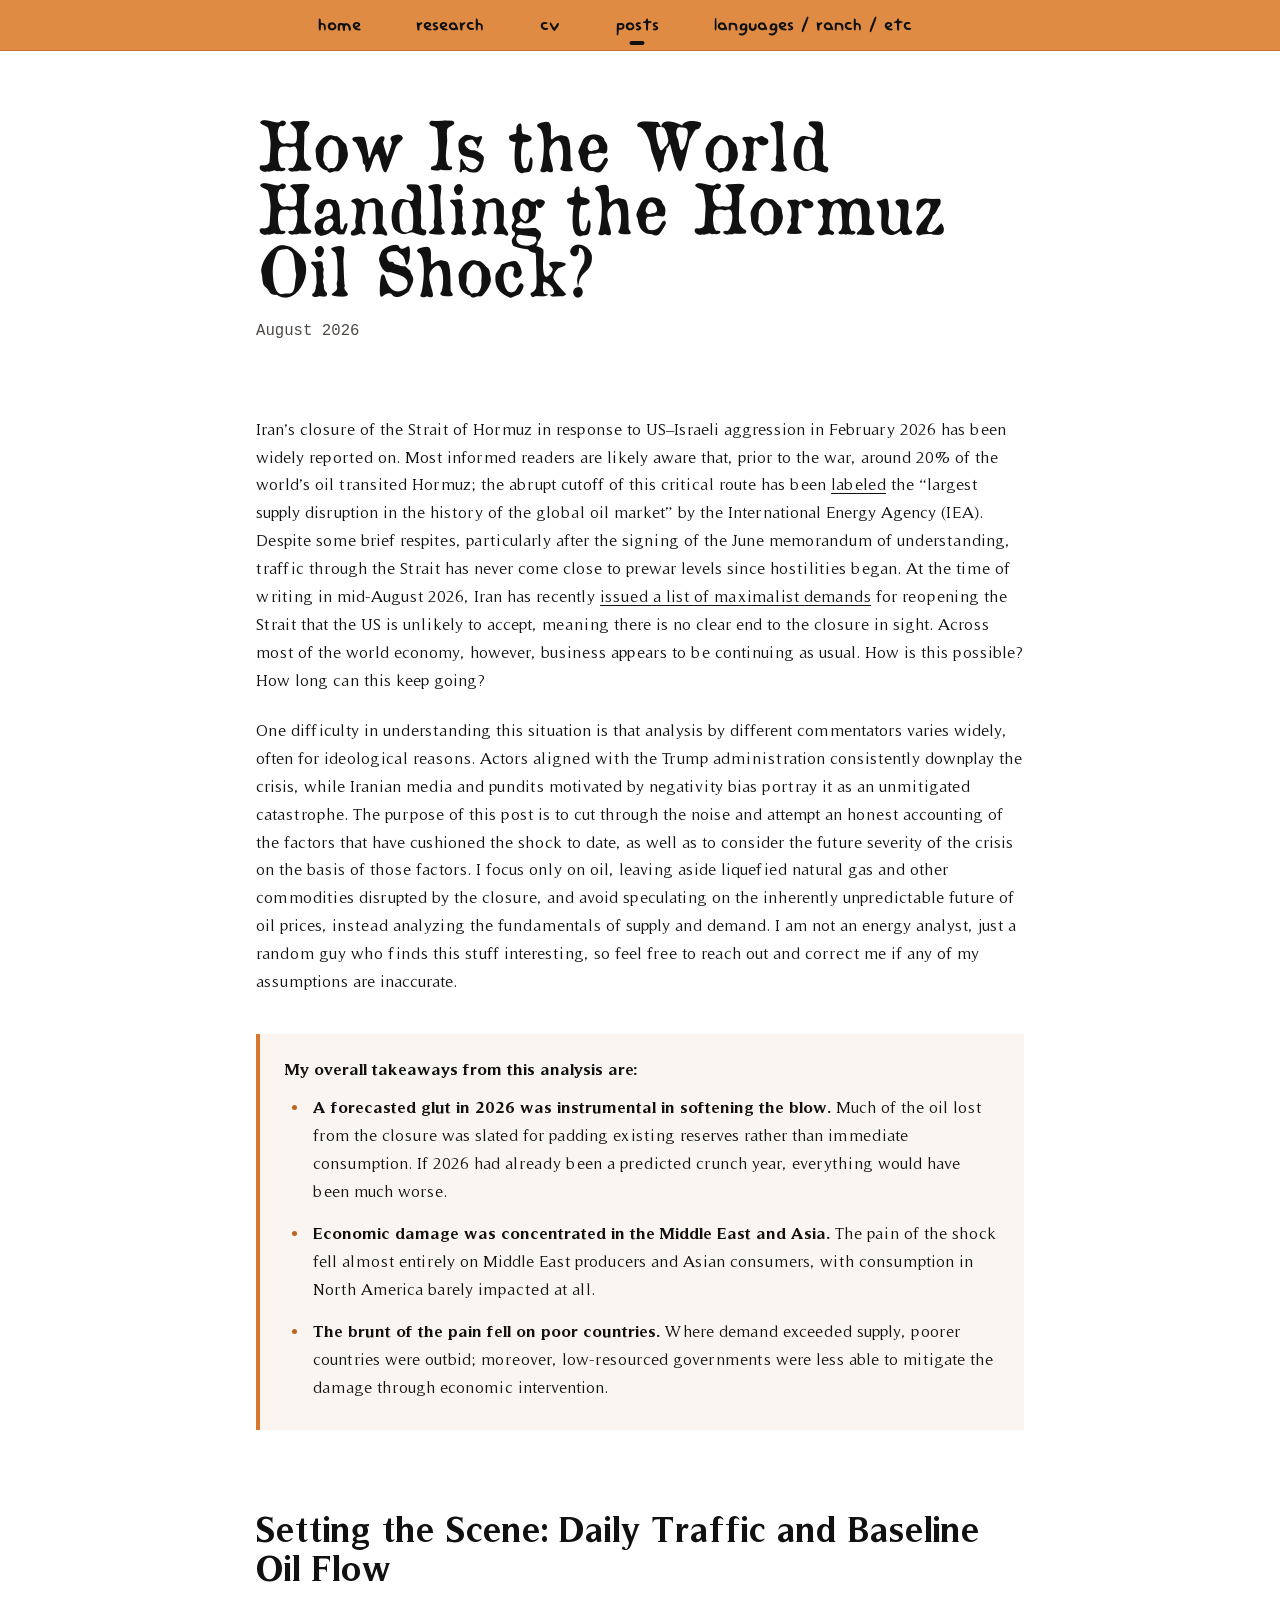
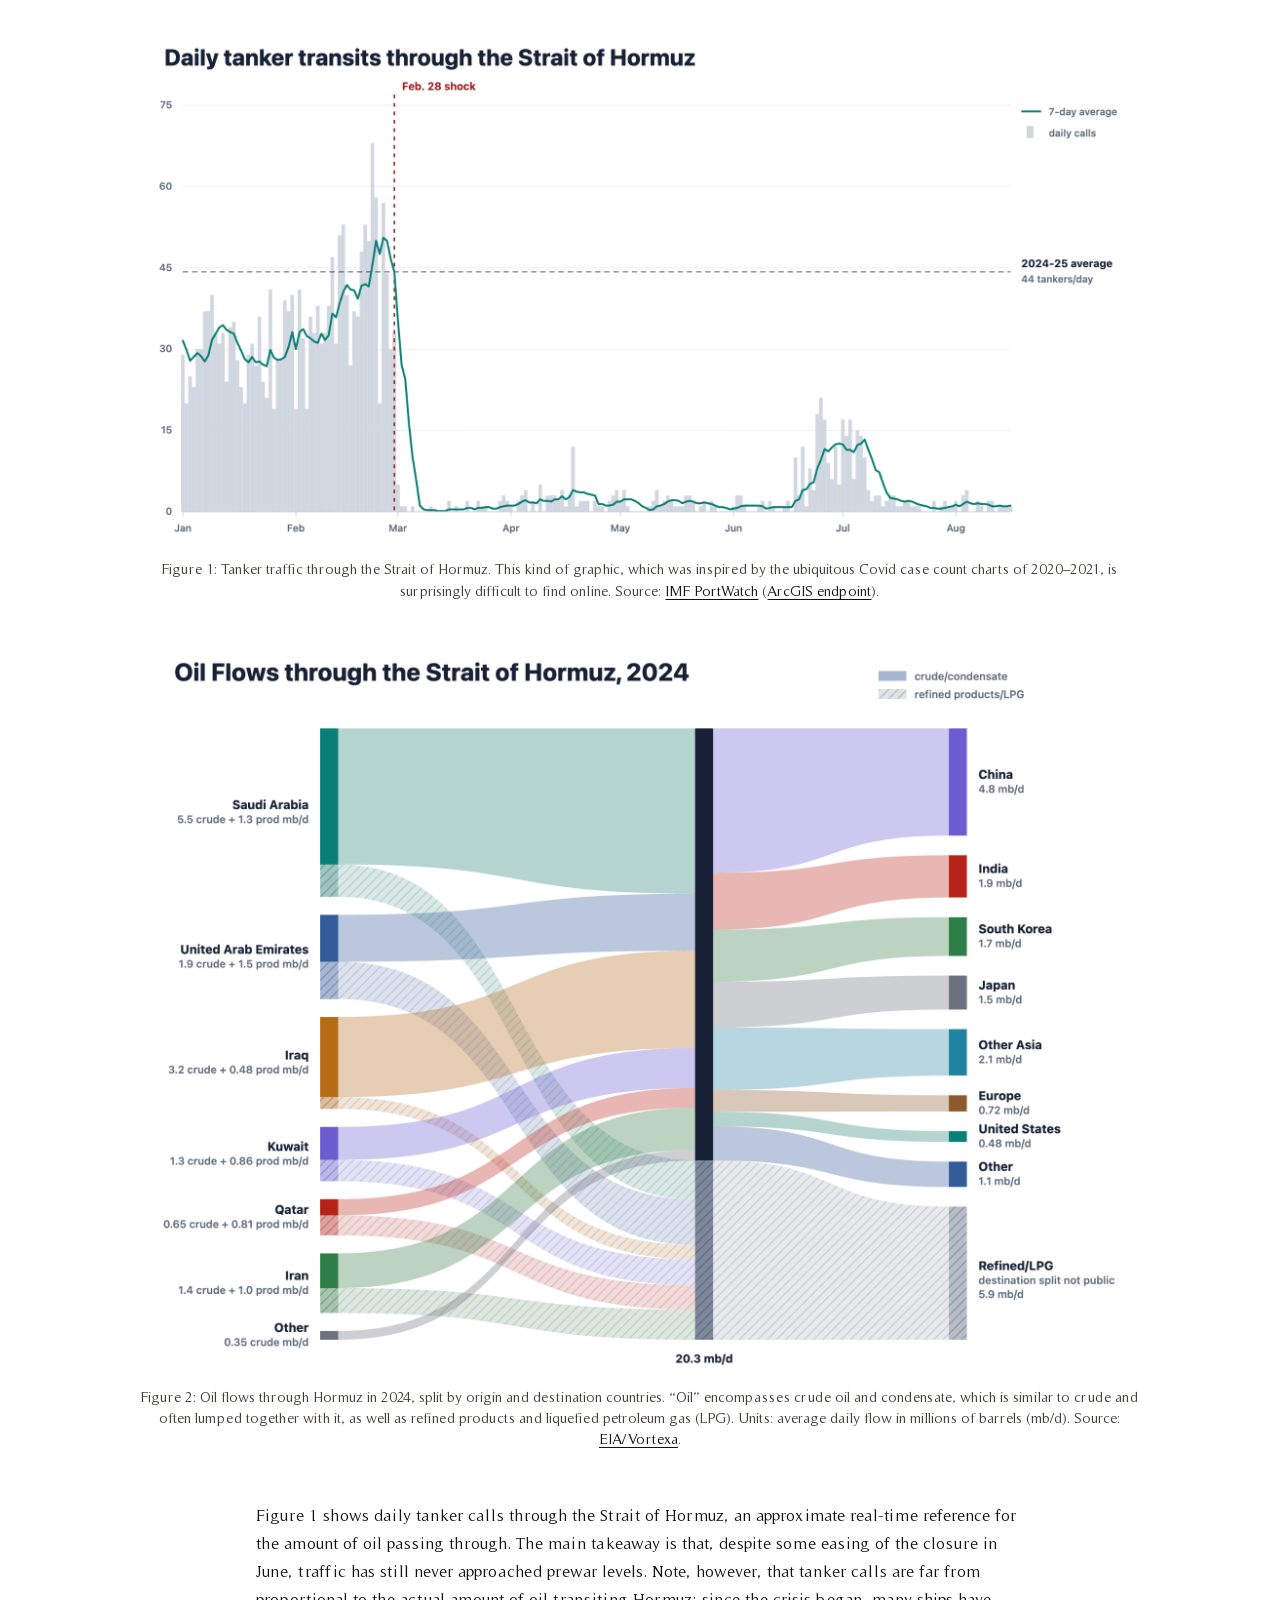
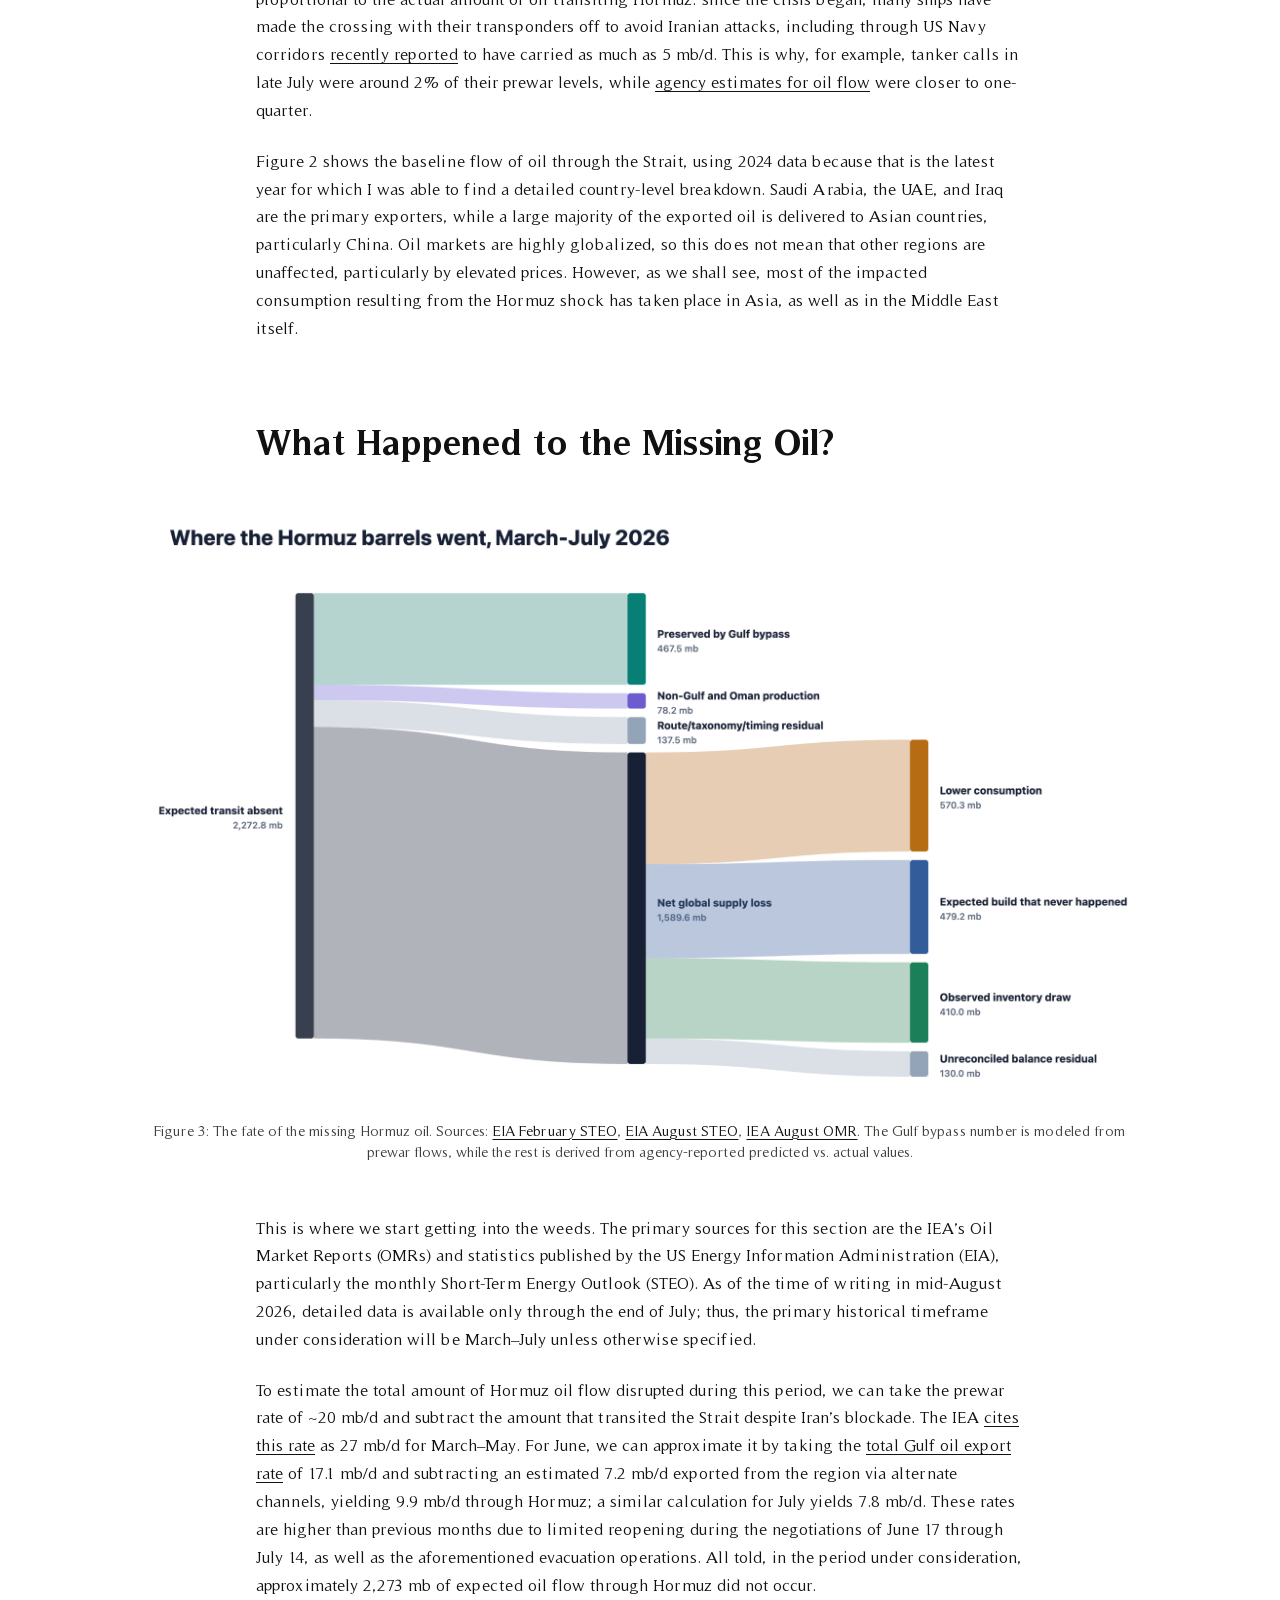
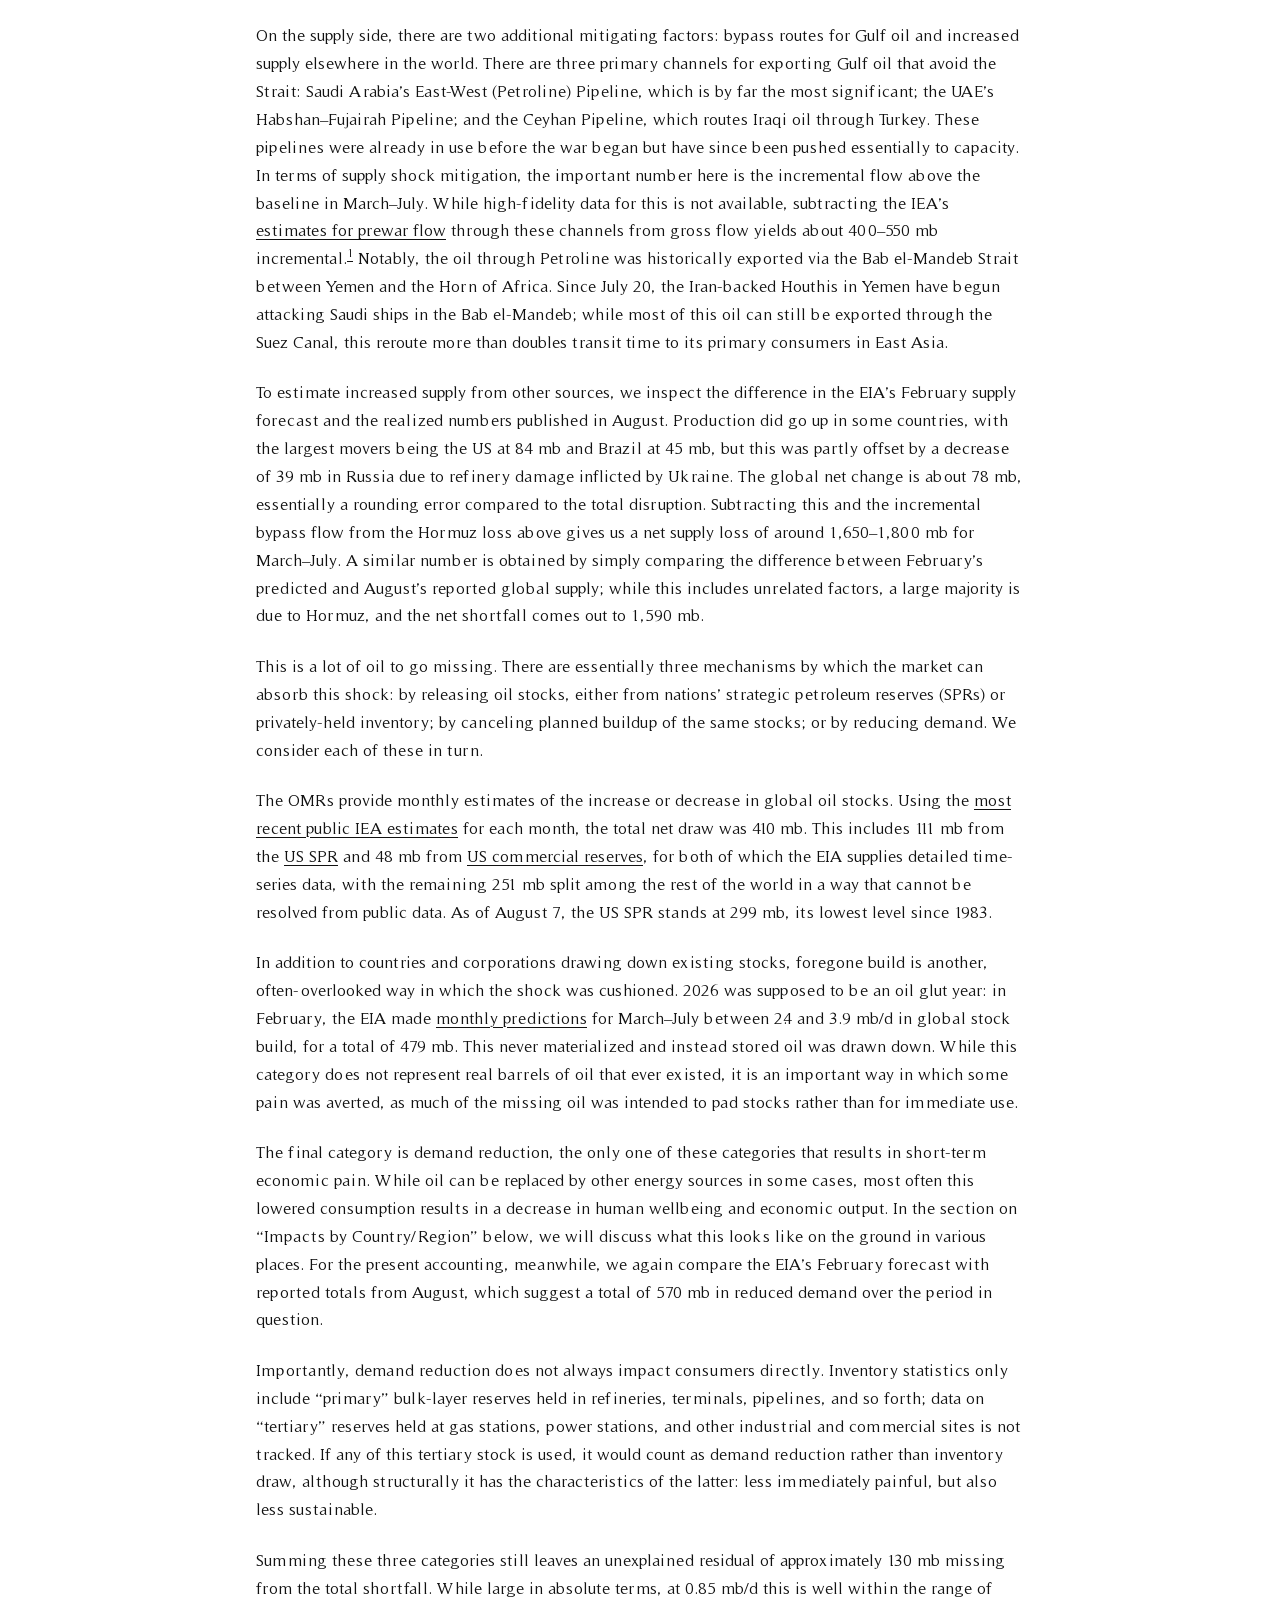
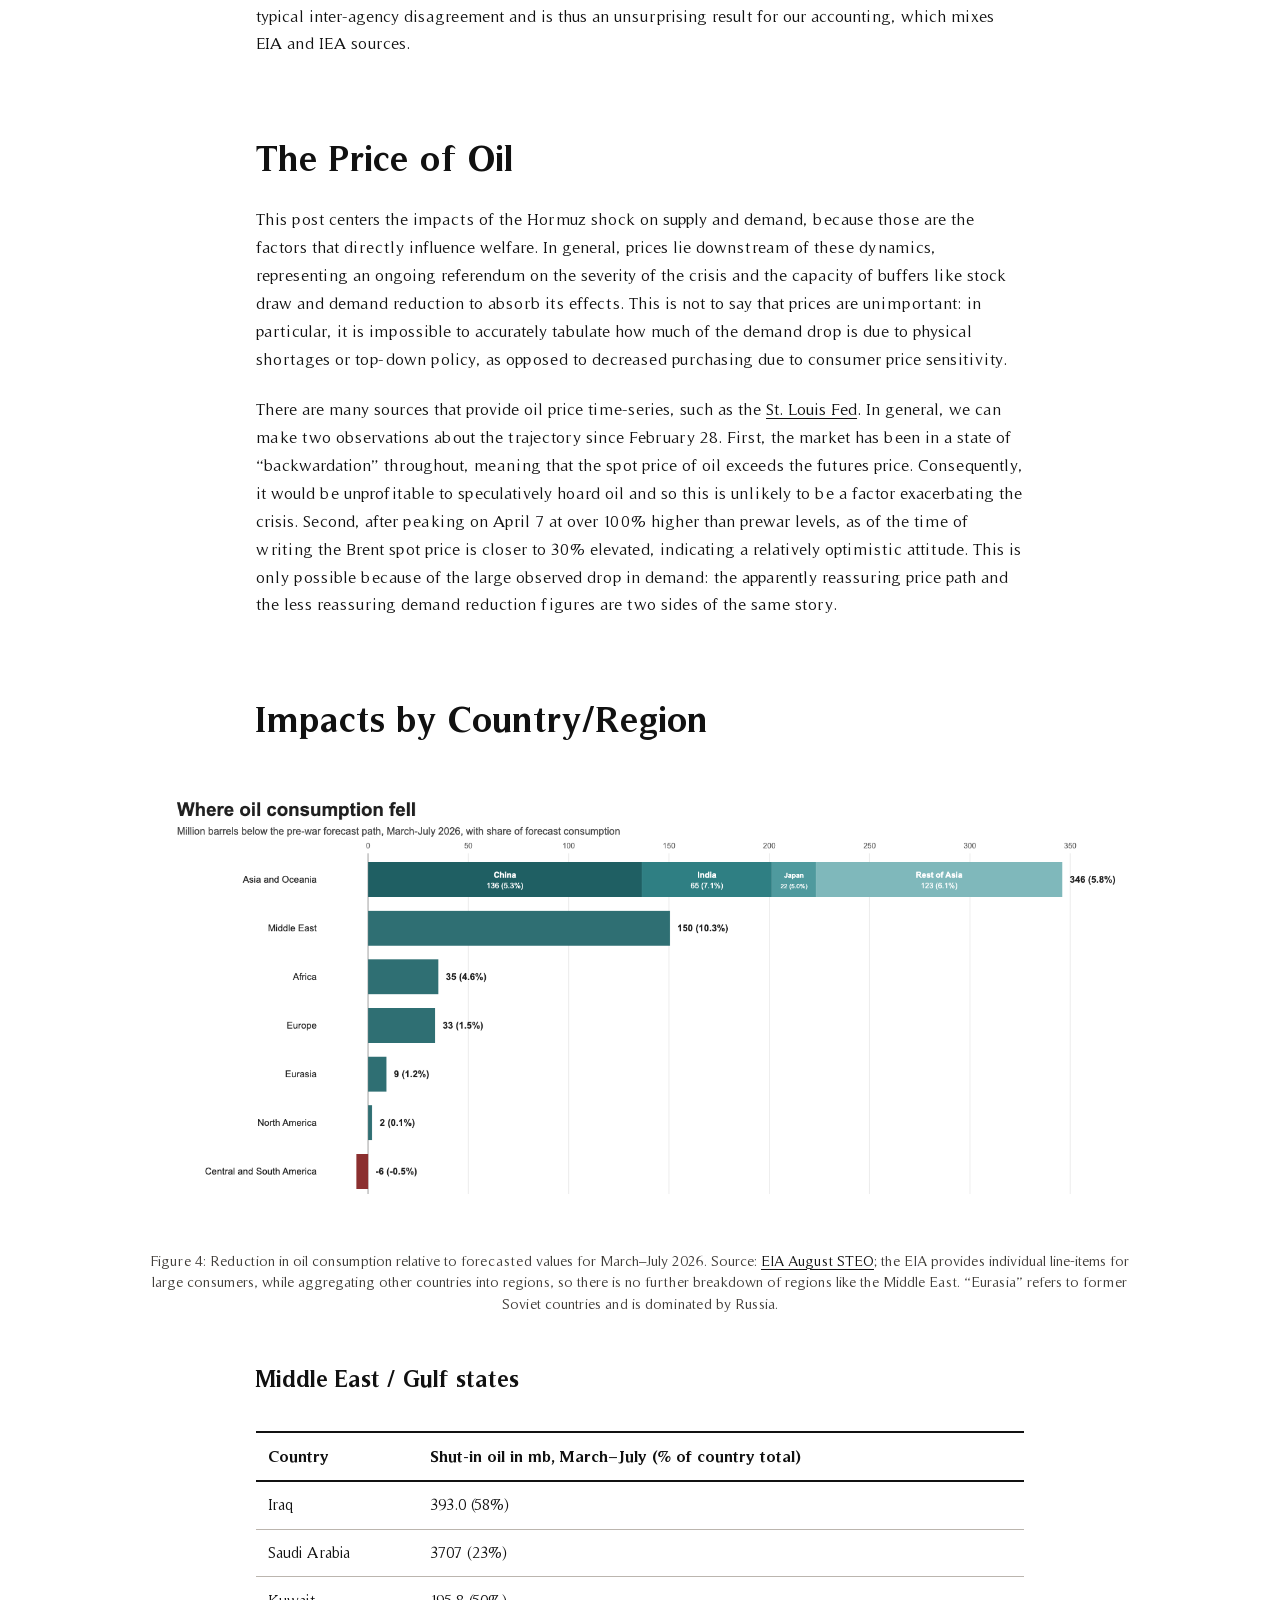
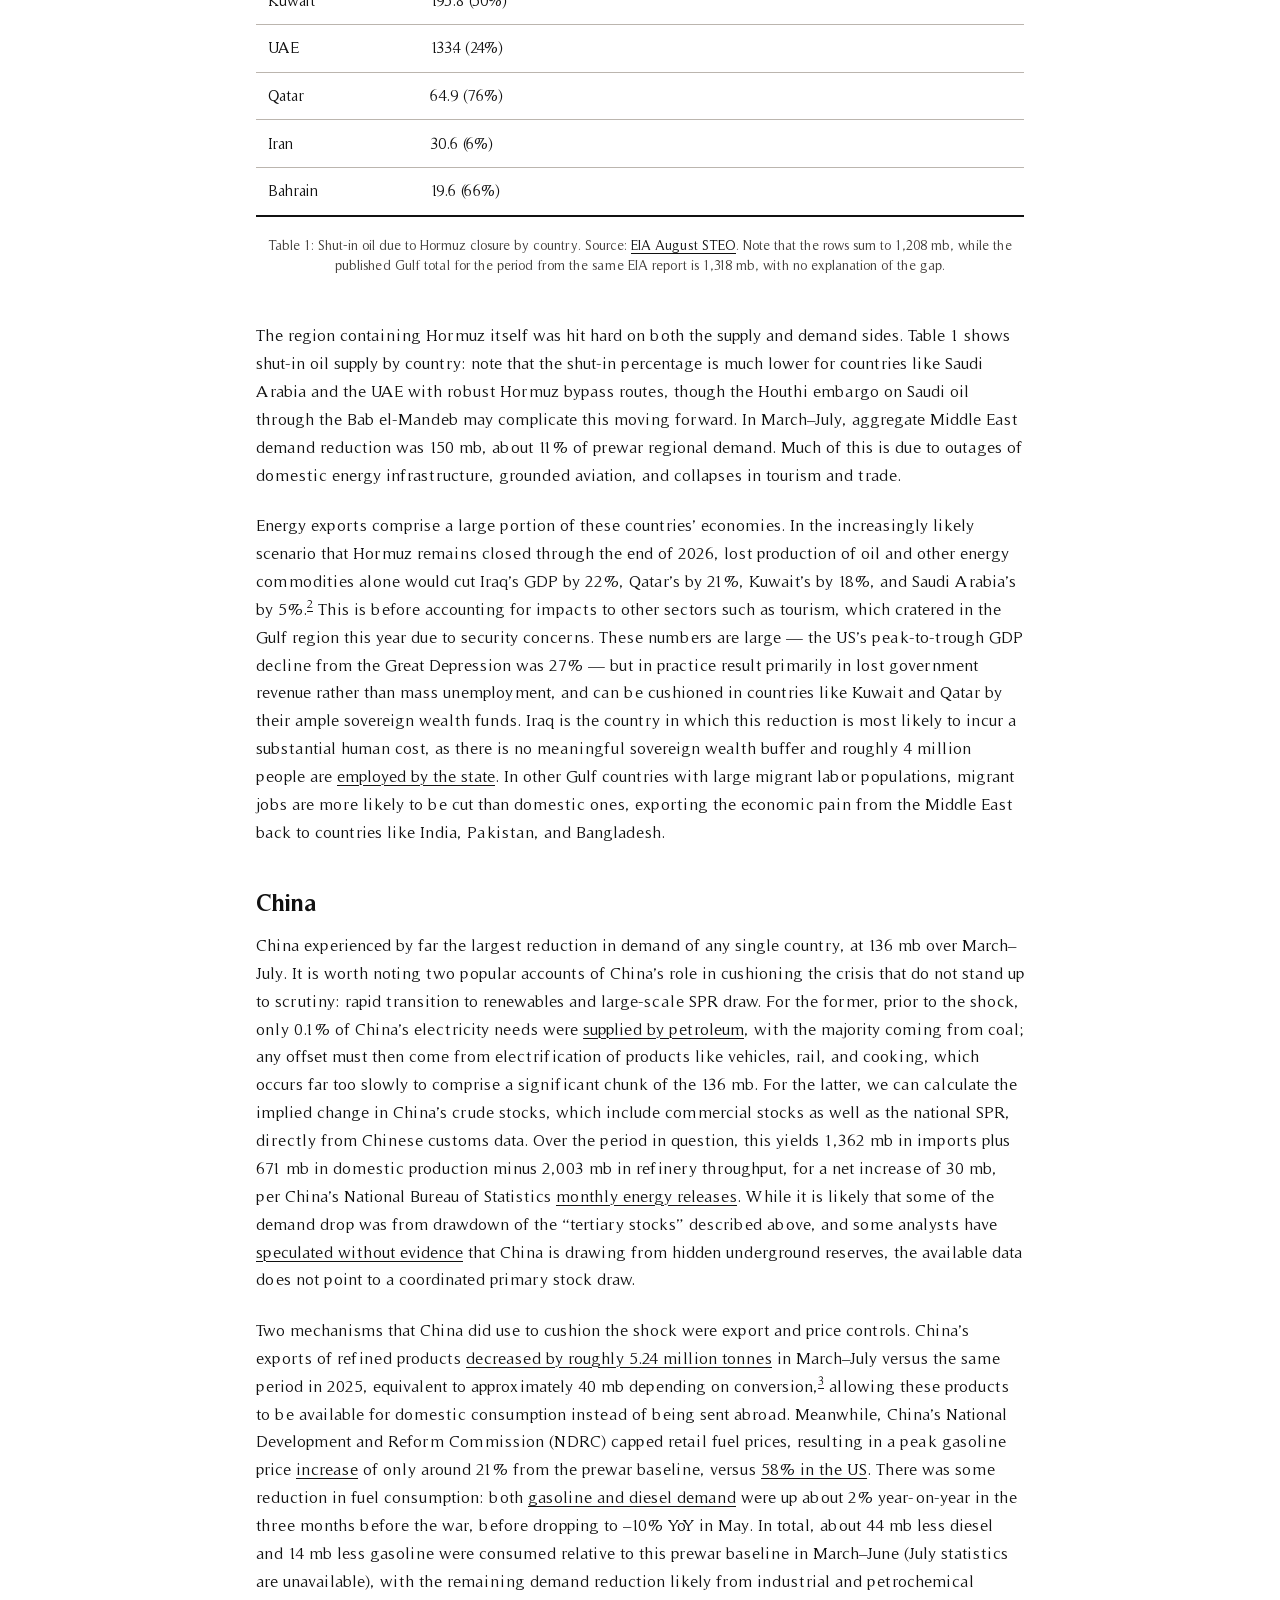
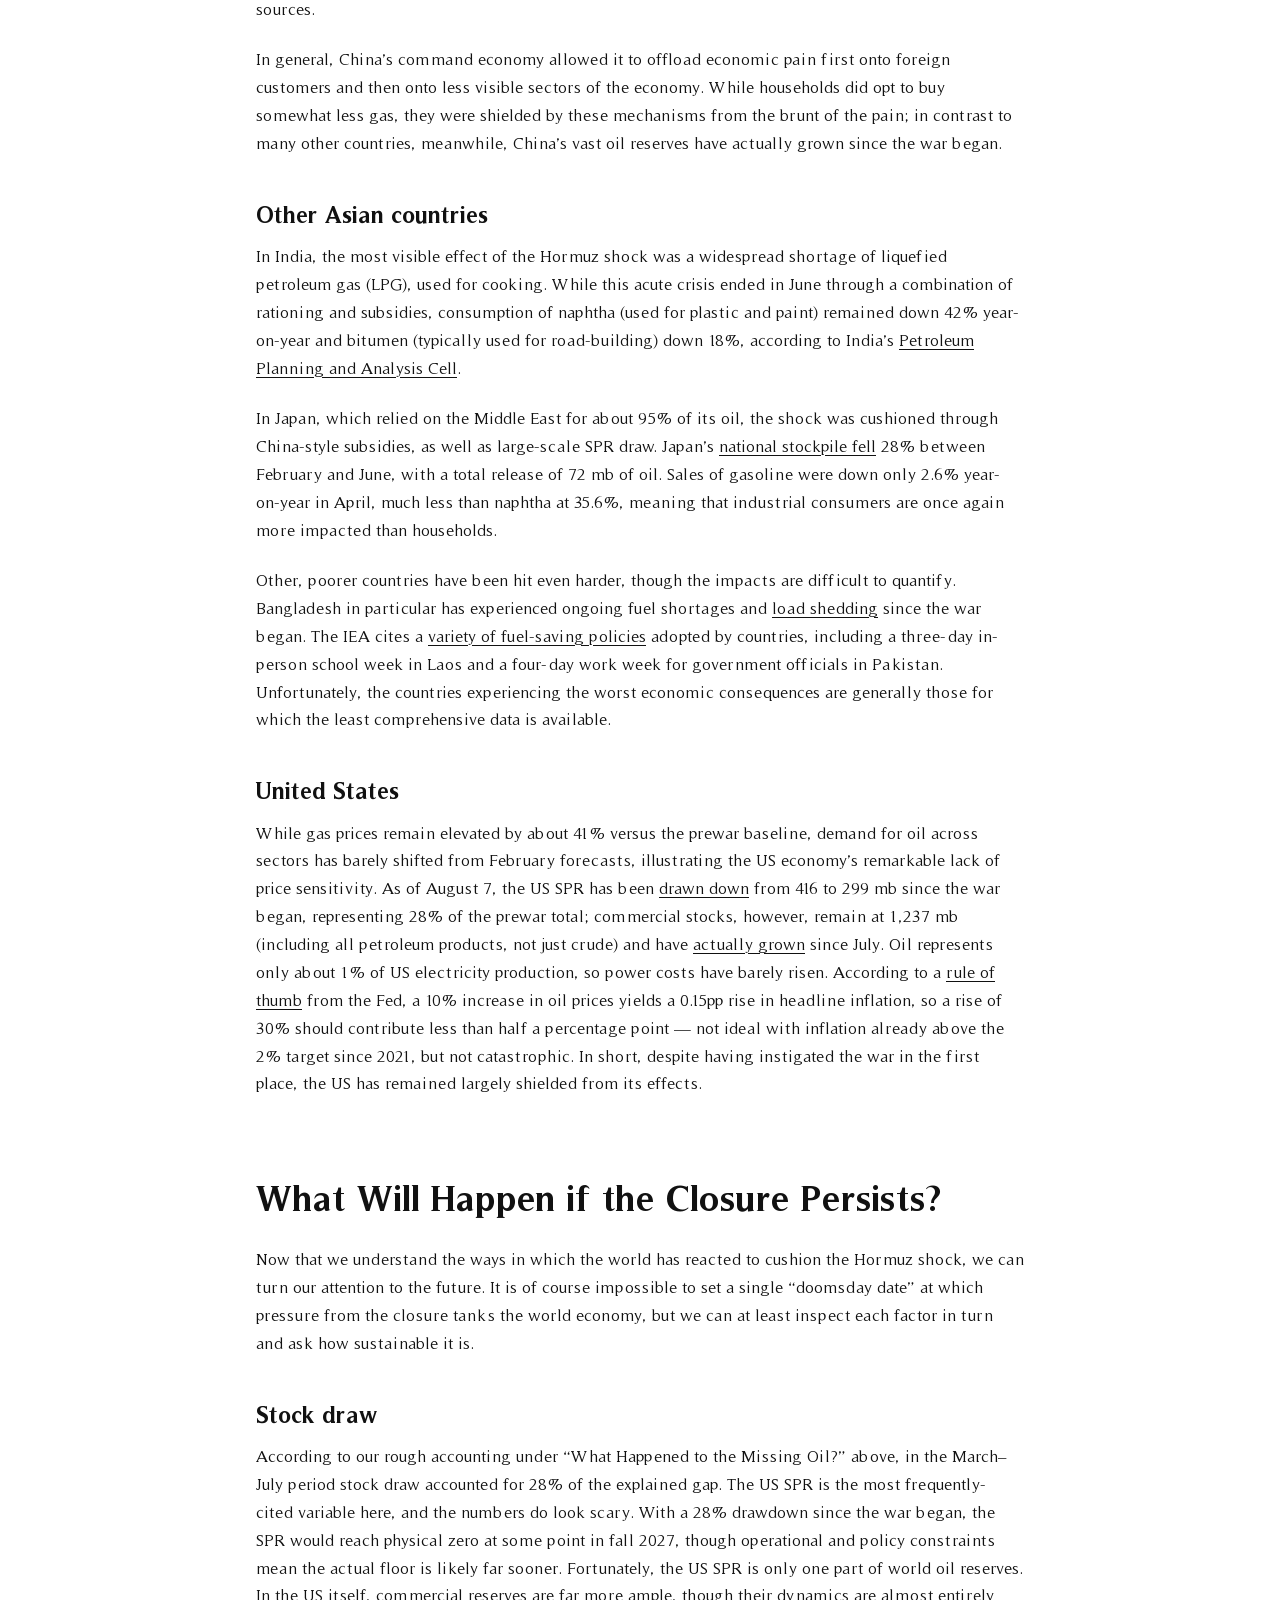
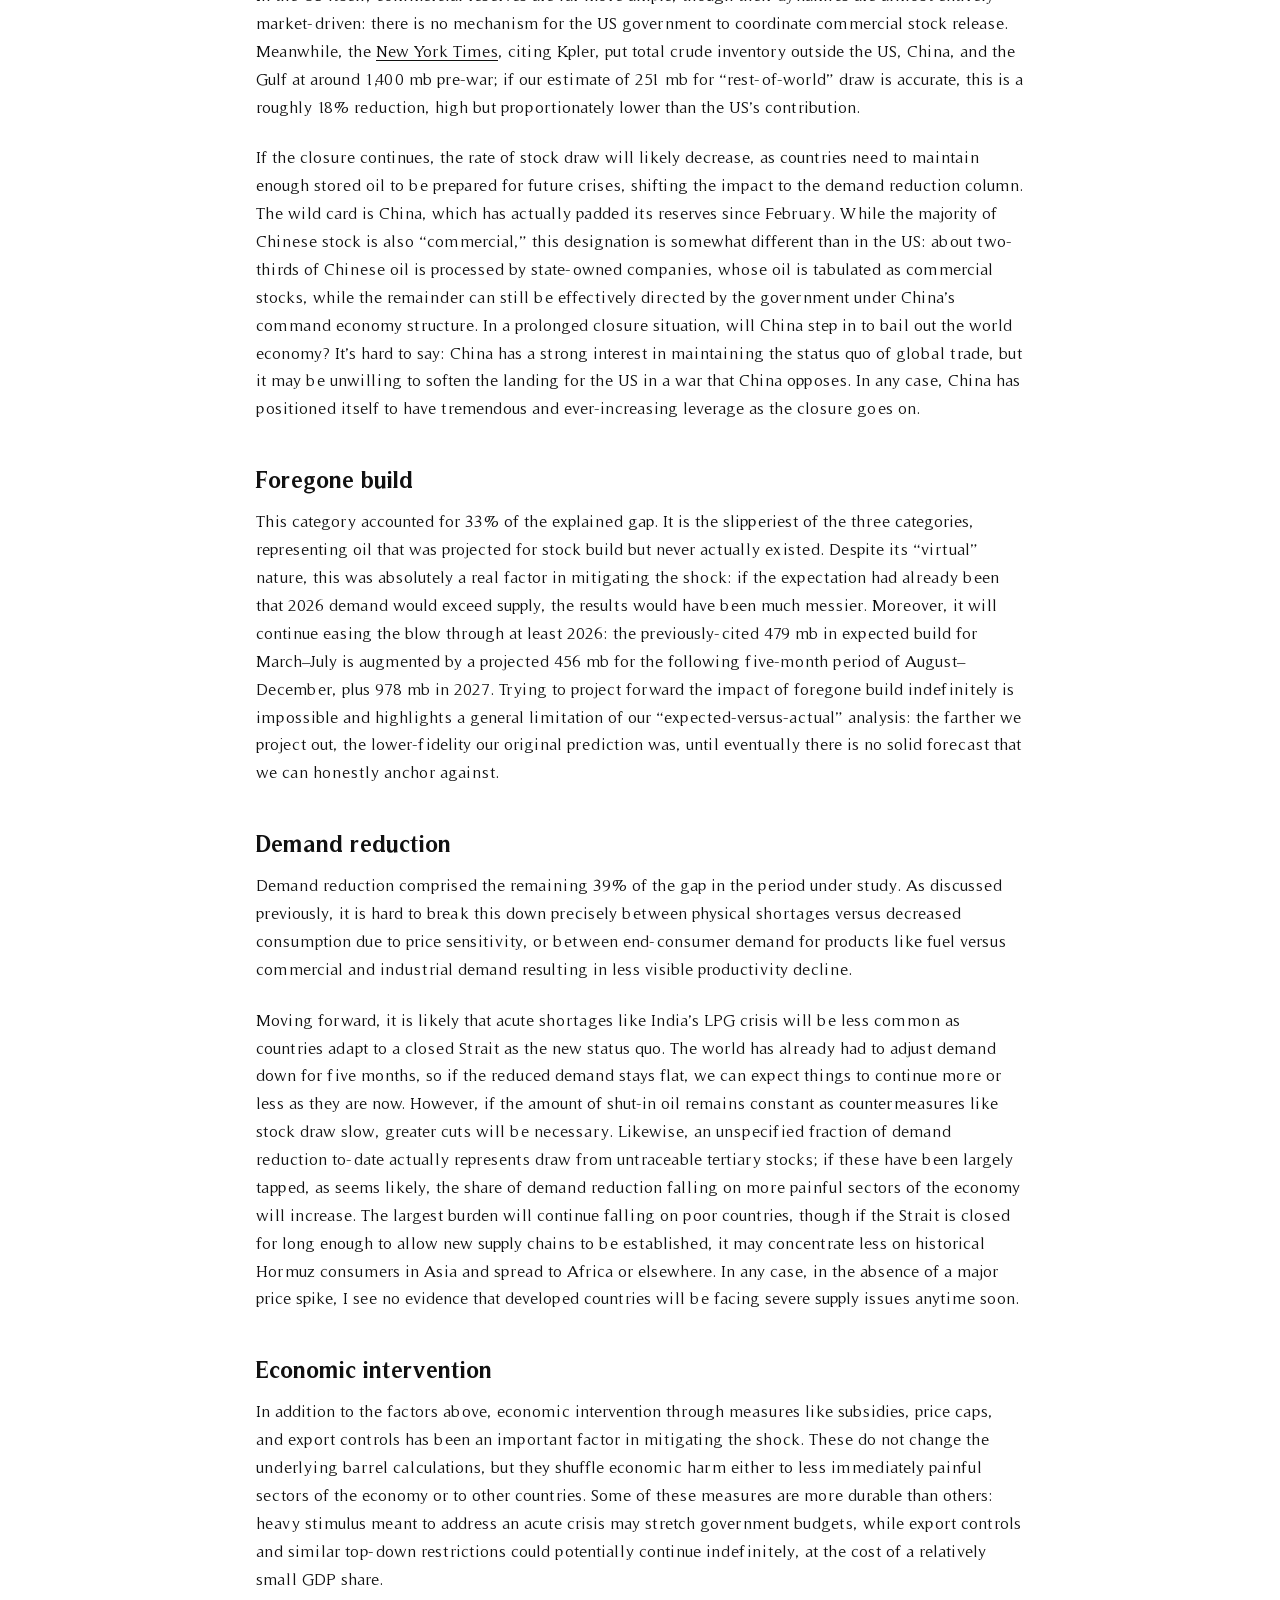
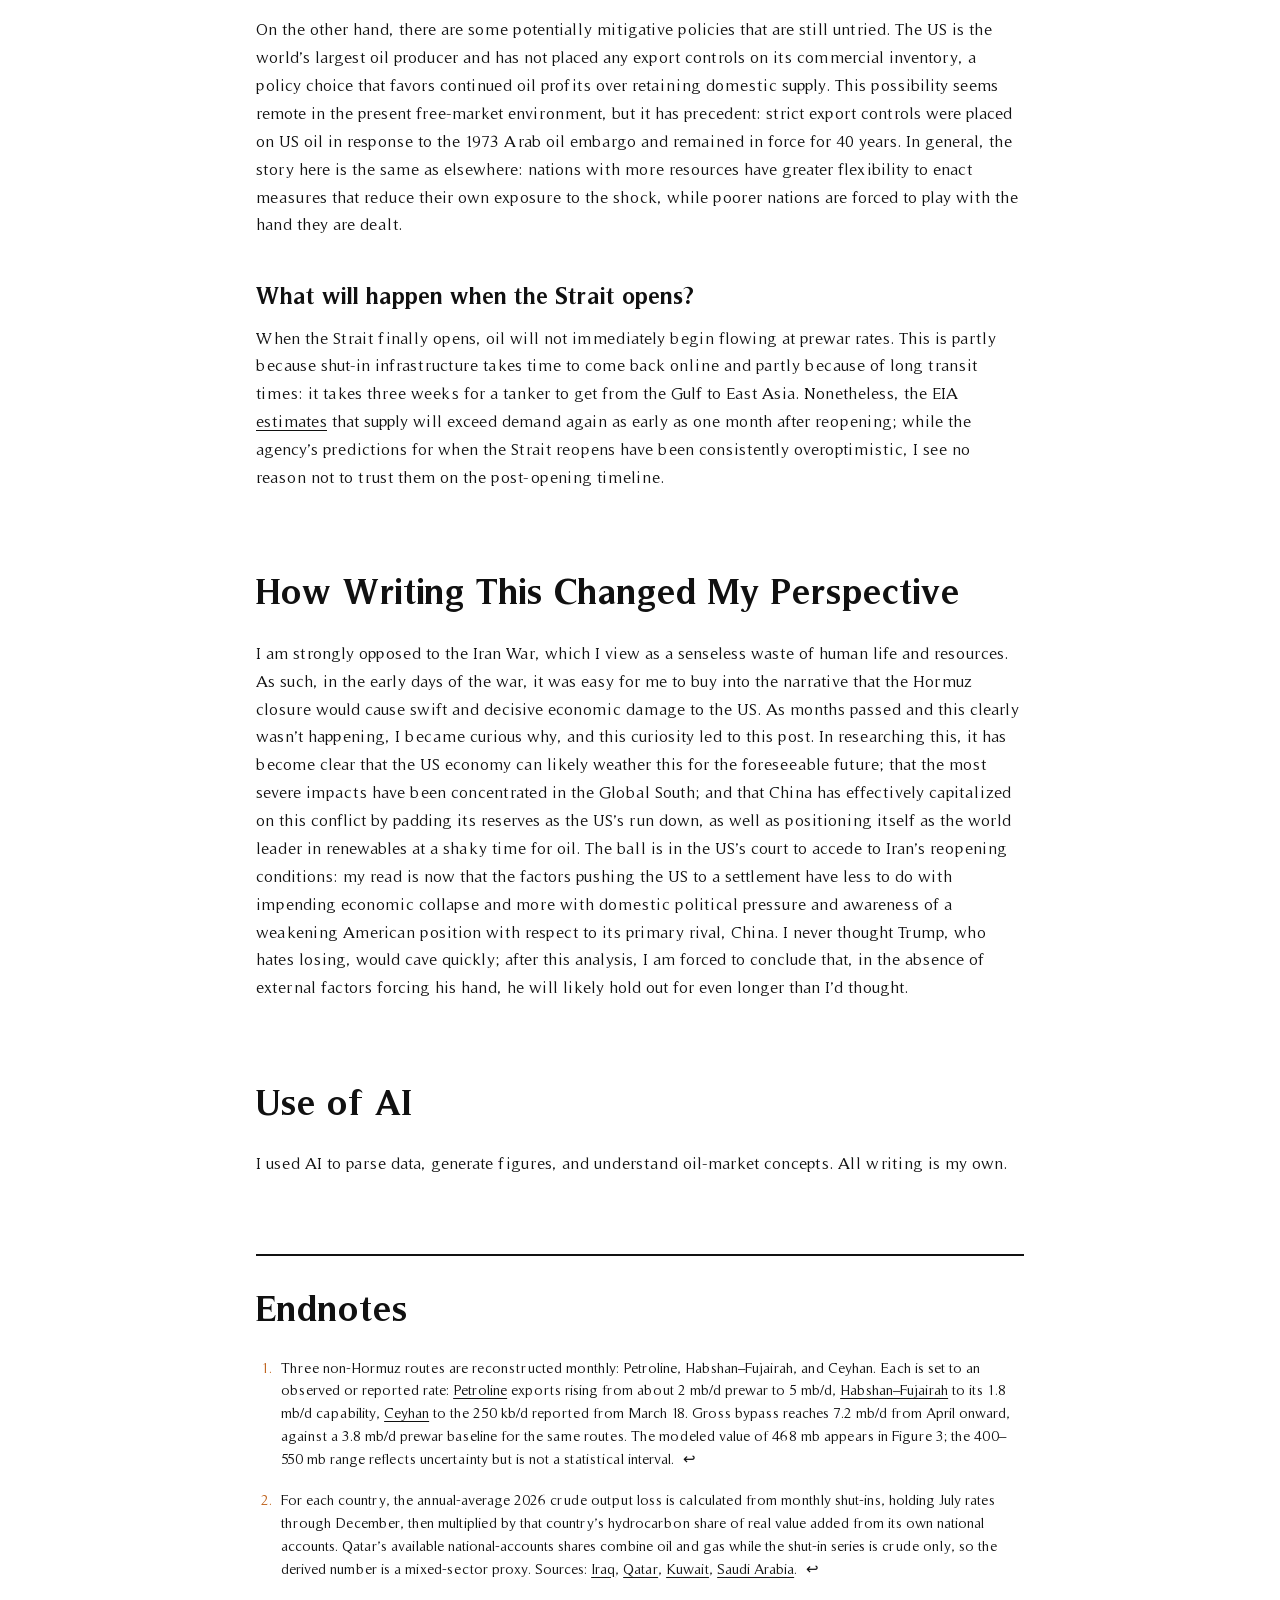
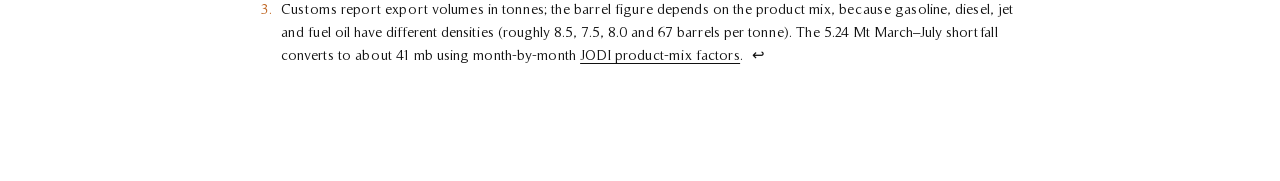
==== hormuz-oil-shock.html @ 4b44c9cc "Publish Hormuz oil shock post" ====
<!doctype html>
<html lang="en">
  <head>
    <meta charset="utf-8">
    <meta name="viewport" content="width=device-width, initial-scale=1">
    <meta name="description" content="An accounting of the factors that have cushioned the 2026 Strait of Hormuz oil shock and what may happen if the closure persists.">
    <title>How Is the World Handling the Hormuz Oil Shock? | James Wedgwood</title>
    <link rel="icon" href="images/icons/favicon.ico" sizes="any">
    <link rel="icon" type="image/png" href="images/icons/favicon.png">
    <link rel="stylesheet" href="styles.css">
  </head>
  <body class="posts-page post-page">
    <header class="site-header">
      <nav class="site-nav" aria-label="Primary navigation">
        <a class="nav-link glow-blue" href="index.html">home</a>
        <a class="nav-link glow-yellow" href="research.html">research</a>
        <a class="nav-link glow-pink" href="james-wedgwood-cv-2026-08.pdf" target="_blank" rel="noopener" type="application/pdf">cv</a>
        <a class="nav-link glow-orange" href="posts.html" aria-current="page">posts</a>
        <a class="nav-link glow-green" href="languages.html">languages / ranch / etc</a>
      </nav>
    </header>

    <main class="article-shell">
      <article>
        <header class="article-header">
          <h1>How Is the World Handling the Hormuz Oil Shock?</h1>
          <p class="article-meta"><time datetime="2026-08">August 2026</time></p>
        </header>

        <div class="article-body">
          <p>Iran’s closure of the Strait of Hormuz in response to US–Israeli aggression in February 2026 has been widely reported on. Most informed readers are likely aware that, prior to the war, around 20% of the world’s oil transited Hormuz; the abrupt cutoff of this critical route has been <a href="https://www.iea.org/news/update-on-iea-collective-action-decision-of-11-march-2026">labeled</a> the “largest supply disruption in the history of the global oil market” by the International Energy Agency (IEA). Despite some brief respites, particularly after the signing of the June memorandum of understanding, traffic through the Strait has never come close to prewar levels since hostilities began. At the time of writing in mid-August 2026, Iran has recently <a href="https://apnews.com/article/iran-us-war-diplomacy-deal-deadline-nuclear-258e9c556fc861c05ccf6ed2b38515d6">issued a list of maximalist demands</a> for reopening the Strait that the US is unlikely to accept, meaning there is no clear end to the closure in sight. Across most of the world economy, however, business appears to be continuing as usual. How is this possible? How long can this keep going?</p>

          <p>One difficulty in understanding this situation is that analysis by different commentators varies widely, often for ideological reasons. Actors aligned with the Trump administration consistently downplay the crisis, while Iranian media and pundits motivated by negativity bias portray it as an unmitigated catastrophe. The purpose of this post is to cut through the noise and attempt an honest accounting of the factors that have cushioned the shock to date, as well as to consider the future severity of the crisis on the basis of those factors. I focus only on oil, leaving aside liquefied natural gas and other commodities disrupted by the closure, and avoid speculating on the inherently unpredictable future of oil prices, instead analyzing the fundamentals of supply and demand. I am not an energy analyst, just a random guy who finds this stuff interesting, so feel free to reach out and correct me if any of my assumptions are inaccurate.</p>

          <aside class="article-takeaways" aria-labelledby="takeaways-title">
            <p id="takeaways-title">My overall takeaways from this analysis are:</p>
            <ul>
              <li><strong>A forecasted glut in 2026 was instrumental in softening the blow.</strong> Much of the oil lost from the closure was slated for padding existing reserves rather than immediate consumption. If 2026 had already been a predicted crunch year, everything would have been much worse.</li>
              <li><strong>Economic damage was concentrated in the Middle East and Asia.</strong> The pain of the shock fell almost entirely on Middle East producers and Asian consumers, with consumption in North America barely impacted at all.</li>
              <li><strong>The brunt of the pain fell on poor countries.</strong> Where demand exceeded supply, poorer countries were outbid; moreover, low-resourced governments were less able to mitigate the damage through economic intervention.</li>
            </ul>
          </aside>

          <h2>Setting the Scene: Daily Traffic and Baseline Oil Flow</h2>

          <figure class="article-figure article-figure-wide">
            <img src="images/posts/hormuz/figure-1-tanker-traffic.png" alt="Chart of daily tanker transits through the Strait of Hormuz from January through mid-August 2026, showing traffic collapsing after February 28 and remaining far below the 2024–25 average.">
            <figcaption>Figure 1: Tanker traffic through the Strait of Hormuz. This kind of graphic, which was inspired by the ubiquitous Covid case count charts of 2020–2021, is surprisingly difficult to find online. Source: <a href="https://portwatch.imf.org/pages/data-and-methodology">IMF PortWatch</a> (<a href="https://services9.arcgis.com/weJ1QsnbMYJlCHdG/arcgis/rest/services/Daily_Chokepoints_Data/FeatureServer/0/query">ArcGIS endpoint</a>).</figcaption>
          </figure>

          <figure class="article-figure article-figure-wide">
            <img src="images/posts/hormuz/figure-2-oil-flows.png" alt="Sankey diagram of 2024 oil flows through the Strait of Hormuz, split by origin countries on the left and destination countries on the right.">
            <figcaption>Figure 2: Oil flows through Hormuz in 2024, split by origin and destination countries. “Oil” encompasses crude oil and condensate, which is similar to crude and often lumped together with it, as well as refined products and liquefied petroleum gas (LPG). Units: average daily flow in millions of barrels (mb/d). Source: <a href="https://www.eia.gov/todayinenergy/detail.php?id=65504">EIA/Vortexa</a>.</figcaption>
          </figure>

          <p>Figure 1 shows daily tanker calls through the Strait of Hormuz, an approximate real-time reference for the amount of oil passing through. The main takeaway is that, despite some easing of the closure in June, traffic has still never approached prewar levels. Note, however, that tanker calls are far from proportional to the actual amount of oil transiting Hormuz: since the crisis began, many ships have made the crossing with their transponders off to avoid Iranian attacks, including through US Navy corridors <a href="https://www.nytimes.com/2026/08/19/business/iran-hormuz-oman-us-navy.html">recently reported</a> to have carried as much as 5 mb/d. This is why, for example, tanker calls in late July were around 2% of their prewar levels, while <a href="https://www.iea.org/reports/oil-market-report-august-2026">agency estimates for oil flow</a> were closer to one-quarter.</p>

          <p>Figure 2 shows the baseline flow of oil through the Strait, using 2024 data because that is the latest year for which I was able to find a detailed country-level breakdown. Saudi Arabia, the UAE, and Iraq are the primary exporters, while a large majority of the exported oil is delivered to Asian countries, particularly China. Oil markets are highly globalized, so this does not mean that other regions are unaffected, particularly by elevated prices. However, as we shall see, most of the impacted consumption resulting from the Hormuz shock has taken place in Asia, as well as in the Middle East itself.</p>

          <h2>What Happened to the Missing Oil?</h2>

          <figure class="article-figure article-figure-wide">
            <img src="images/posts/hormuz/figure-3-missing-oil.png" alt="Sankey diagram tracing 2,272.8 million barrels of expected Hormuz transit to Gulf bypass routes, other production, lower consumption, foregone stock build, inventory draw, and residuals.">
            <figcaption>Figure 3: The fate of the missing Hormuz oil. Sources: <a href="https://www.eia.gov/outlooks/steo/archives/feb26_base.xlsx">EIA February STEO</a>, <a href="https://www.eia.gov/outlooks/steo/archives/aug26_base.xlsx">EIA August STEO</a>, <a href="https://www.iea.org/reports/oil-market-report-august-2026">IEA August OMR</a>. The Gulf bypass number is modeled from prewar flows, while the rest is derived from agency-reported predicted vs. actual values.</figcaption>
          </figure>

          <p>This is where we start getting into the weeds. The primary sources for this section are the IEA’s Oil Market Reports (OMRs) and statistics published by the US Energy Information Administration (EIA), particularly the monthly Short-Term Energy Outlook (STEO). As of the time of writing in mid-August 2026, detailed data is available only through the end of July; thus, the primary historical timeframe under consideration will be March–July unless otherwise specified.</p>

          <p>To estimate the total amount of Hormuz oil flow disrupted during this period, we can take the prewar rate of ~20 mb/d and subtract the amount that transited the Strait despite Iran’s blockade. The IEA <a href="https://www.iea.org/commentaries/how-global-oil-supplies-have-readjusted-to-help-fill-the-huge-gap-left-by-the-strait-of-hormuz-shock">cites this rate</a> as 2.7 mb/d for March–May. For June, we can approximate it by taking the <a href="https://www.iea.org/reports/oil-market-report-august-2026">total Gulf oil export rate</a> of 17.1 mb/d and subtracting an estimated 7.2 mb/d exported from the region via alternate channels, yielding 9.9 mb/d through Hormuz; a similar calculation for July yields 7.8 mb/d. These rates are higher than previous months due to limited reopening during the negotiations of June 17 through July 14, as well as the aforementioned evacuation operations. All told, in the period under consideration, approximately 2,273 mb of expected oil flow through Hormuz did not occur.</p>

          <p>On the supply side, there are two additional mitigating factors: bypass routes for Gulf oil and increased supply elsewhere in the world. There are three primary channels for exporting Gulf oil that avoid the Strait: Saudi Arabia’s East-West (Petroline) Pipeline, which is by far the most significant; the UAE’s Habshan–Fujairah Pipeline; and the Ceyhan Pipeline, which routes Iraqi oil through Turkey. These pipelines were already in use before the war began but have since been pushed essentially to capacity. In terms of supply shock mitigation, the important number here is the incremental flow above the baseline in March–July. While high-fidelity data for this is not available, subtracting the IEA’s <a href="https://www.iea.org/commentaries/how-global-oil-supplies-have-readjusted-to-help-fill-the-huge-gap-left-by-the-strait-of-hormuz-shock">estimates for prewar flow</a> through these channels from gross flow yields about 400–550 mb incremental.<sup class="endnote-ref"><a id="note-ref-1" href="#note-1" aria-label="Endnote 1">1</a></sup> Notably, the oil through Petroline was historically exported via the Bab el-Mandeb Strait between Yemen and the Horn of Africa. Since July 20, the Iran-backed Houthis in Yemen have begun attacking Saudi ships in the Bab el-Mandeb; while most of this oil can still be exported through the Suez Canal, this reroute more than doubles transit time to its primary consumers in East Asia.</p>

          <p>To estimate increased supply from other sources, we inspect the difference in the EIA’s February supply forecast and the realized numbers published in August. Production did go up in some countries, with the largest movers being the US at 84 mb and Brazil at 45 mb, but this was partly offset by a decrease of 39 mb in Russia due to refinery damage inflicted by Ukraine. The global net change is about 78 mb, essentially a rounding error compared to the total disruption. Subtracting this and the incremental bypass flow from the Hormuz loss above gives us a net supply loss of around 1,650–1,800 mb for March–July. A similar number is obtained by simply comparing the difference between February’s predicted and August’s reported global supply; while this includes unrelated factors, a large majority is due to Hormuz, and the net shortfall comes out to 1,590 mb.</p>

          <p>This is a lot of oil to go missing. There are essentially three mechanisms by which the market can absorb this shock: by releasing oil stocks, either from nations’ strategic petroleum reserves (SPRs) or privately-held inventory; by canceling planned buildup of the same stocks; or by reducing demand. We consider each of these in turn.</p>

          <p>The OMRs provide monthly estimates of the increase or decrease in global oil stocks. Using the <a href="https://www.iea.org/reports/oil-market-report-august-2026">most recent public IEA estimates</a> for each month, the total net draw was 410 mb. This includes 111 mb from the <a href="https://www.eia.gov/dnav/pet/hist/LeafHandler.ashx?f=W&amp;n=PET&amp;s=WCSSTUS1">US SPR</a> and 48 mb from <a href="https://www.eia.gov/dnav/pet/hist/LeafHandler.ashx?f=W&amp;n=PET&amp;s=WTESTUS1">US commercial reserves</a>, for both of which the EIA supplies detailed time-series data, with the remaining 251 mb split among the rest of the world in a way that cannot be resolved from public data. As of August 7, the US SPR stands at 299 mb, its lowest level since 1983.</p>

          <p>In addition to countries and corporations drawing down existing stocks, foregone build is another, often-overlooked way in which the shock was cushioned. 2026 was supposed to be an oil glut year: in February, the EIA made <a href="https://www.eia.gov/outlooks/steo/archives/feb26_base.xlsx">monthly predictions</a> for March–July between 2.4 and 3.9 mb/d in global stock build, for a total of 479 mb. This never materialized and instead stored oil was drawn down. While this category does not represent real barrels of oil that ever existed, it is an important way in which some pain was averted, as much of the missing oil was intended to pad stocks rather than for immediate use.</p>

          <p>The final category is demand reduction, the only one of these categories that results in short-term economic pain. While oil can be replaced by other energy sources in some cases, most often this lowered consumption results in a decrease in human wellbeing and economic output. In the section on “Impacts by Country/Region” below, we will discuss what this looks like on the ground in various places. For the present accounting, meanwhile, we again compare the EIA’s February forecast with reported totals from August, which suggest a total of 570 mb in reduced demand over the period in question.</p>

          <p>Importantly, demand reduction does not always impact consumers directly. Inventory statistics only include “primary” bulk-layer reserves held in refineries, terminals, pipelines, and so forth; data on “tertiary” reserves held at gas stations, power stations, and other industrial and commercial sites is not tracked. If any of this tertiary stock is used, it would count as demand reduction rather than inventory draw, although structurally it has the characteristics of the latter: less immediately painful, but also less sustainable.</p>

          <p>Summing these three categories still leaves an unexplained residual of approximately 130 mb missing from the total shortfall. While large in absolute terms, at 0.85 mb/d this is well within the range of typical inter-agency disagreement and is thus an unsurprising result for our accounting, which mixes EIA and IEA sources.</p>

          <h2>The Price of Oil</h2>

          <p>This post centers the impacts of the Hormuz shock on supply and demand, because those are the factors that directly influence welfare. In general, prices lie downstream of these dynamics, representing an ongoing referendum on the severity of the crisis and the capacity of buffers like stock draw and demand reduction to absorb its effects. This is not to say that prices are unimportant: in particular, it is impossible to accurately tabulate how much of the demand drop is due to physical shortages or top-down policy, as opposed to decreased purchasing due to consumer price sensitivity.</p>

          <p>There are many sources that provide oil price time-series, such as the <a href="https://fred.stlouisfed.org/graph/fredgraph.csv?id=DCOILBRENTEU,DCOILWTICO">St. Louis Fed</a>. In general, we can make two observations about the trajectory since February 28. First, the market has been in a state of “backwardation” throughout, meaning that the spot price of oil exceeds the futures price. Consequently, it would be unprofitable to speculatively hoard oil and so this is unlikely to be a factor exacerbating the crisis. Second, after peaking on April 7 at over 100% higher than prewar levels, as of the time of writing the Brent spot price is closer to 30% elevated, indicating a relatively optimistic attitude. This is only possible because of the large observed drop in demand: the apparently reassuring price path and the less reassuring demand reduction figures are two sides of the same story.</p>

          <h2>Impacts by Country/Region</h2>

          <figure class="article-figure article-figure-wide">
            <img src="images/posts/hormuz/figure-4-consumption.png" alt="Horizontal bar chart showing oil consumption below forecast from March through July 2026, led by Asia and Oceania at 346 million barrels and the Middle East at 150 million barrels.">
            <figcaption>Figure 4: Reduction in oil consumption relative to forecasted values for March–July 2026. Source: <a href="https://www.eia.gov/outlooks/steo/archives/aug26.pdf">EIA August STEO</a>; the EIA provides individual line-items for large consumers, while aggregating other countries into regions, so there is no further breakdown of regions like the Middle East. “Eurasia” refers to former Soviet countries and is dominated by Russia.</figcaption>
          </figure>

          <h3>Middle East / Gulf states</h3>

          <div class="article-table-wrap">
            <table class="article-table">
              <thead>
                <tr>
                  <th scope="col">Country</th>
                  <th scope="col">Shut-in oil in mb, March–July (% of country total)</th>
                </tr>
              </thead>
              <tbody>
                <tr><td>Iraq</td><td>393.0 (58%)</td></tr>
                <tr><td>Saudi Arabia</td><td>370.7 (23%)</td></tr>
                <tr><td>Kuwait</td><td>195.8 (50%)</td></tr>
                <tr><td>UAE</td><td>133.4 (24%)</td></tr>
                <tr><td>Qatar</td><td>64.9 (76%)</td></tr>
                <tr><td>Iran</td><td>30.6 (6%)</td></tr>
                <tr><td>Bahrain</td><td>19.6 (66%)</td></tr>
              </tbody>
              <caption>Table 1: Shut-in oil due to Hormuz closure by country. Source: <a href="https://www.eia.gov/outlooks/steo/archives/aug26.pdf">EIA August STEO</a>. Note that the rows sum to 1,208 mb, while the published Gulf total for the period from the same EIA report is 1,318 mb, with no explanation of the gap.</caption>
            </table>
          </div>

          <p>The region containing Hormuz itself was hit hard on both the supply and demand sides. Table 1 shows shut-in oil supply by country: note that the shut-in percentage is much lower for countries like Saudi Arabia and the UAE with robust Hormuz bypass routes, though the Houthi embargo on Saudi oil through the Bab el-Mandeb may complicate this moving forward. In March–July, aggregate Middle East demand reduction was 150 mb, about 11% of prewar regional demand. Much of this is due to outages of domestic energy infrastructure, grounded aviation, and collapses in tourism and trade.</p>

          <p>Energy exports comprise a large portion of these countries’ economies. In the increasingly likely scenario that Hormuz remains closed through the end of 2026, lost production of oil and other energy commodities alone would cut Iraq’s GDP by 22%, Qatar’s by 21%, Kuwait’s by 18%, and Saudi Arabia’s by 5%.<sup class="endnote-ref"><a id="note-ref-2" href="#note-2" aria-label="Endnote 2">2</a></sup> This is before accounting for impacts to other sectors such as tourism, which cratered in the Gulf region this year due to security concerns. These numbers are large — the US’s peak-to-trough GDP decline from the Great Depression was 27% — but in practice result primarily in lost government revenue rather than mass unemployment, and can be cushioned in countries like Kuwait and Qatar by their ample sovereign wealth funds. Iraq is the country in which this reduction is most likely to incur a substantial human cost, as there is no meaningful sovereign wealth buffer and roughly 4 million people are <a href="https://en.964media.com/47385/">employed by the state</a>. In other Gulf countries with large migrant labor populations, migrant jobs are more likely to be cut than domestic ones, exporting the economic pain from the Middle East back to countries like India, Pakistan, and Bangladesh.</p>

          <h3>China</h3>

          <p>China experienced by far the largest reduction in demand of any single country, at 136 mb over March–July. It is worth noting two popular accounts of China’s role in cushioning the crisis that do not stand up to scrutiny: rapid transition to renewables and large-scale SPR draw. For the former, prior to the shock, only 0.1% of China’s electricity needs were <a href="https://www.eia.gov/international/content/analysis/countries_long/China/">supplied by petroleum</a>, with the majority coming from coal; any offset must then come from electrification of products like vehicles, rail, and cooking, which occurs far too slowly to comprise a significant chunk of the 136 mb. For the latter, we can calculate the implied change in China’s crude stocks, which include commercial stocks as well as the national SPR, directly from Chinese customs data. Over the period in question, this yields 1,362 mb in imports plus 671 mb in domestic production minus 2,003 mb in refinery throughput, for a net increase of 30 mb, per China’s National Bureau of Statistics <a href="https://www.stats.gov.cn/english/PressRelease/">monthly energy releases</a>. While it is likely that some of the demand drop was from drawdown of the “tertiary stocks” described above, and some analysts have <a href="https://www.kpler.com/blog/drawing-down-how-the-market-is-absorbing-the-hormuz-shock-2">speculated without evidence</a> that China is drawing from hidden underground reserves, the available data does not point to a coordinated primary stock draw.</p>

          <p>Two mechanisms that China did use to cushion the shock were export and price controls. China’s exports of refined products <a href="https://www.jodidata.org/_resources/files/downloads/oil-data/annual-csv/secondary/">decreased by roughly 5.24 million tonnes</a> in March–July versus the same period in 2025, equivalent to approximately 40 mb depending on conversion,<sup class="endnote-ref"><a id="note-ref-3" href="#note-3" aria-label="Endnote 3">3</a></sup> allowing these products to be available for domestic consumption instead of being sent abroad. Meanwhile, China’s National Development and Reform Commission (NDRC) capped retail fuel prices, resulting in a peak gasoline price <a href="https://fgw.beijing.gov.cn/fgwzwgk/2024zcwj/bwqtwj/202603/t20260323_4564241.htm?utm_source=chatgpt.com">increase</a> of only around 21% from the prewar baseline, versus <a href="https://www.eia.gov/dnav/pet/pet_pri_gnd_dcus_nus_w.htm">58% in the US</a>. There was some reduction in fuel consumption: both <a href="https://www.spglobal.com/energy/en/news-research/latest-news/shipping/052926-china-may-extend-refining-run-cuts-in-june-amid-tight-supply-low-demand">gasoline and diesel demand</a> were up about 2% year-on-year in the three months before the war, before dropping to –10% YoY in May. In total, about 44 mb less diesel and 14 mb less gasoline were consumed relative to this prewar baseline in March–June (July statistics are unavailable), with the remaining demand reduction likely from industrial and petrochemical sources.</p>

          <p>In general, China’s command economy allowed it to offload economic pain first onto foreign customers and then onto less visible sectors of the economy. While households did opt to buy somewhat less gas, they were shielded by these mechanisms from the brunt of the pain; in contrast to many other countries, meanwhile, China’s vast oil reserves have actually grown since the war began.</p>

          <h3>Other Asian countries</h3>

          <p>In India, the most visible effect of the Hormuz shock was a widespread shortage of liquefied petroleum gas (LPG), used for cooking. While this acute crisis ended in June through a combination of rationing and subsidies, consumption of naphtha (used for plastic and paint) remained down 42% year-on-year and bitumen (typically used for road-building) down 18%, according to India’s <a href="https://ppac.gov.in/">Petroleum Planning and Analysis Cell</a>.</p>

          <p>In Japan, which relied on the Middle East for about 95% of its oil, the shock was cushioned through China-style subsidies, as well as large-scale SPR draw. Japan’s <a href="https://www.enecho.meti.go.jp/statistics/petroleum_and_lpgas/pl001/">national stockpile fell</a> 28% between February and June, with a total release of 72 mb of oil. Sales of gasoline were down only 2.6% year-on-year in April, much less than naphtha at 35.6%, meaning that industrial consumers are once again more impacted than households.</p>

          <p>Other, poorer countries have been hit even harder, though the impacts are difficult to quantify. Bangladesh in particular has experienced ongoing fuel shortages and <a href="https://www.dhakatribune.com/bangladesh/power-energy/417411/load-shedding-reaches-dhaka-as-power-crisis">load shedding</a> since the war began. The IEA cites a <a href="https://www.iea.org/data-and-statistics/data-tools/2026-energy-crisis-policy-response-tracker">variety of fuel-saving policies</a> adopted by countries, including a three-day in-person school week in Laos and a four-day work week for government officials in Pakistan. Unfortunately, the countries experiencing the worst economic consequences are generally those for which the least comprehensive data is available.</p>

          <h3>United States</h3>

          <p>While gas prices remain elevated by about 41% versus the prewar baseline, demand for oil across sectors has barely shifted from February forecasts, illustrating the US economy’s remarkable lack of price sensitivity. As of August 7, the US SPR has been <a href="https://www.eia.gov/dnav/pet/hist/LeafHandler.ashx?f=W&amp;n=PET&amp;s=WCSSTUS1">drawn down</a> from 416 to 299 mb since the war began, representing 28% of the prewar total; commercial stocks, however, remain at 1,237 mb (including all petroleum products, not just crude) and have <a href="https://www.eia.gov/dnav/pet/hist/LeafHandler.ashx?f=W&amp;n=PET&amp;s=WTESTUS1">actually grown</a> since July. Oil represents only about 1% of US electricity production, so power costs have barely risen. According to a <a href="https://www.federalreserve.gov/econres/notes/feds-notes/oil-price-shocks-and-inflation-in-a-dsge-model-of-the-global-economy-20240802.html">rule of thumb</a> from the Fed, a 10% increase in oil prices yields a 0.15pp rise in headline inflation, so a rise of 30% should contribute less than half a percentage point — not ideal with inflation already above the 2% target since 2021, but not catastrophic. In short, despite having instigated the war in the first place, the US has remained largely shielded from its effects.</p>

          <h2>What Will Happen if the Closure Persists?</h2>

          <p>Now that we understand the ways in which the world has reacted to cushion the Hormuz shock, we can turn our attention to the future. It is of course impossible to set a single “doomsday date” at which pressure from the closure tanks the world economy, but we can at least inspect each factor in turn and ask how sustainable it is.</p>

          <h3>Stock draw</h3>

          <p>According to our rough accounting under “What Happened to the Missing Oil?” above, in the March–July period stock draw accounted for 28% of the explained gap. The US SPR is the most frequently-cited variable here, and the numbers do look scary. With a 28% drawdown since the war began, the SPR would reach physical zero at some point in fall 2027, though operational and policy constraints mean the actual floor is likely far sooner. Fortunately, the US SPR is only one part of world oil reserves. In the US itself, commercial reserves are far more ample, though their dynamics are almost entirely market-driven: there is no mechanism for the US government to coordinate commercial stock release. Meanwhile, the <a href="https://www.nytimes.com/2026/06/12/business/energy-environment/iran-war-oil-reserves.html">New York Times</a>, citing Kpler, put total crude inventory outside the US, China, and the Gulf at around 1,400 mb pre-war; if our estimate of 251 mb for “rest-of-world” draw is accurate, this is a roughly 18% reduction, high but proportionately lower than the US’s contribution.</p>

          <p>If the closure continues, the rate of stock draw will likely decrease, as countries need to maintain enough stored oil to be prepared for future crises, shifting the impact to the demand reduction column. The wild card is China, which has actually padded its reserves since February. While the majority of Chinese stock is also “commercial,” this designation is somewhat different than in the US: about two-thirds of Chinese oil is processed by state-owned companies, whose oil is tabulated as commercial stocks, while the remainder can still be effectively directed by the government under China’s command economy structure. In a prolonged closure situation, will China step in to bail out the world economy? It’s hard to say: China has a strong interest in maintaining the status quo of global trade, but it may be unwilling to soften the landing for the US in a war that China opposes. In any case, China has positioned itself to have tremendous and ever-increasing leverage as the closure goes on.</p>

          <h3>Foregone build</h3>

          <p>This category accounted for 33% of the explained gap. It is the slipperiest of the three categories, representing oil that was projected for stock build but never actually existed. Despite its “virtual” nature, this was absolutely a real factor in mitigating the shock: if the expectation had already been that 2026 demand would exceed supply, the results would have been much messier. Moreover, it will continue easing the blow through at least 2026: the previously-cited 479 mb in expected build for March–July is augmented by a projected 456 mb for the following five-month period of August–December, plus 978 mb in 2027. Trying to project forward the impact of foregone build indefinitely is impossible and highlights a general limitation of our “expected-versus-actual” analysis: the farther we project out, the lower-fidelity our original prediction was, until eventually there is no solid forecast that we can honestly anchor against.</p>

          <h3>Demand reduction</h3>

          <p>Demand reduction comprised the remaining 39% of the gap in the period under study. As discussed previously, it is hard to break this down precisely between physical shortages versus decreased consumption due to price sensitivity, or between end-consumer demand for products like fuel versus commercial and industrial demand resulting in less visible productivity decline.</p>

          <p>Moving forward, it is likely that acute shortages like India’s LPG crisis will be less common as countries adapt to a closed Strait as the new status quo. The world has already had to adjust demand down for five months, so if the reduced demand stays flat, we can expect things to continue more or less as they are now. However, if the amount of shut-in oil remains constant as countermeasures like stock draw slow, greater cuts will be necessary. Likewise, an unspecified fraction of demand reduction to-date actually represents draw from untraceable tertiary stocks; if these have been largely tapped, as seems likely, the share of demand reduction falling on more painful sectors of the economy will increase. The largest burden will continue falling on poor countries, though if the Strait is closed for long enough to allow new supply chains to be established, it may concentrate less on historical Hormuz consumers in Asia and spread to Africa or elsewhere. In any case, in the absence of a major price spike, I see no evidence that developed countries will be facing severe supply issues anytime soon.</p>

          <h3>Economic intervention</h3>

          <p>In addition to the factors above, economic intervention through measures like subsidies, price caps, and export controls has been an important factor in mitigating the shock. These do not change the underlying barrel calculations, but they shuffle economic harm either to less immediately painful sectors of the economy or to other countries. Some of these measures are more durable than others: heavy stimulus meant to address an acute crisis may stretch government budgets, while export controls and similar top-down restrictions could potentially continue indefinitely, at the cost of a relatively small GDP share.</p>

          <p>On the other hand, there are some potentially mitigative policies that are still untried. The US is the world’s largest oil producer and has not placed any export controls on its commercial inventory, a policy choice that favors continued oil profits over retaining domestic supply. This possibility seems remote in the present free-market environment, but it has precedent: strict export controls were placed on US oil in response to the 1973 Arab oil embargo and remained in force for 40 years. In general, the story here is the same as elsewhere: nations with more resources have greater flexibility to enact measures that reduce their own exposure to the shock, while poorer nations are forced to play with the hand they are dealt.</p>

          <h3>What will happen when the Strait opens?</h3>

          <p>When the Strait finally opens, oil will not immediately begin flowing at prewar rates. This is partly because shut-in infrastructure takes time to come back online and partly because of long transit times: it takes three weeks for a tanker to get from the Gulf to East Asia. Nonetheless, the EIA <a href="https://www.eia.gov/outlooks/steo/">estimates</a> that supply will exceed demand again as early as one month after reopening; while the agency’s predictions for when the Strait reopens have been consistently overoptimistic, I see no reason not to trust them on the post-opening timeline.</p>

          <h2>How Writing This Changed My Perspective</h2>

          <p>I am strongly opposed to the Iran War, which I view as a senseless waste of human life and resources. As such, in the early days of the war, it was easy for me to buy into the narrative that the Hormuz closure would cause swift and decisive economic damage to the US. As months passed and this clearly wasn’t happening, I became curious why, and this curiosity led to this post. In researching this, it has become clear that the US economy can likely weather this for the foreseeable future; that the most severe impacts have been concentrated in the Global South; and that China has effectively capitalized on this conflict by padding its reserves as the US’s run down, as well as positioning itself as the world leader in renewables at a shaky time for oil. The ball is in the US’s court to accede to Iran’s reopening conditions: my read is now that the factors pushing the US to a settlement have less to do with impending economic collapse and more with domestic political pressure and awareness of a weakening American position with respect to its primary rival, China. I never thought Trump, who hates losing, would cave quickly; after this analysis, I am forced to conclude that, in the absence of external factors forcing his hand, he will likely hold out for even longer than I’d thought.</p>

          <h2>Use of AI</h2>

          <p>I used AI to parse data, generate figures, and understand oil-market concepts. All writing is my own.</p>

          <section class="endnotes" aria-labelledby="endnotes-title">
            <h2 id="endnotes-title">Endnotes</h2>
            <ol>
              <li id="note-1">Three non-Hormuz routes are reconstructed monthly: Petroline, Habshan–Fujairah, and Ceyhan. Each is set to an observed or reported rate: <a href="https://energy.economictimes.indiatimes.com/news/oil-and-gas/saudi-pipeline-pumping-7-million-bpd-of-oil-bypassing-hormuz/129876457?utm_source=chatgpt.com">Petroline</a> exports rising from about 2 mb/d prewar to 5 mb/d, <a href="https://www.iea.org/about/oil-security-and-emergency-ission/strait-of-hormuz">Habshan–Fujairah</a> to its 1.8 mb/d capability, <a href="https://www.thenationalnews.com/business/energy/2026/03/18/iraq-to-resume-oil-exports-via-turkeys-ceyhan-port-amid-regional-tensions/?utm_source=chatgpt.com">Ceyhan</a> to the 250 kb/d reported from March 18. Gross bypass reaches 7.2 mb/d from April onward, against a 3.8 mb/d prewar baseline for the same routes. The modeled value of 468 mb appears in Figure 3; the 400–550 mb range reflects uncertainty but is not a statistical interval. <a class="endnote-back" href="#note-ref-1" aria-label="Back to endnote 1 reference">↩</a></li>
              <li id="note-2">For each country, the annual-average 2026 crude output loss is calculated from monthly shut-ins, holding July rates through December, then multiplied by that country’s hydrocarbon share of real value added from its own national accounts. Qatar’s available national-accounts shares combine oil and gas while the shut-in series is crude only, so the derived number is a mixed-sector proxy. Sources: <a href="https://cbi.iq/static/uploads/up/file-177269103623349.pdf">Iraq</a>, <a href="https://www.npc.qa/en/statistics/Statistical%20Releases/Economic/National%20Accounts/GDP/Qatar%20Annual%20Gross%20Domestic%20Product%20by%20Economic%20Activity%20En%20V5.pdf">Qatar</a>, <a href="https://www.csb.gov.kw/Pages/Statistics_en?ID=80&amp;ParentCatID=3">Kuwait</a>, <a href="https://www.stats.gov.sa/documents/20117/2435267/Annual_National_Accounts_Publication_2024_EN.pdf_fixed_8631783/770f9e7b-444a-5d5e-5b75-f6825f2668d0">Saudi Arabia</a>. <a class="endnote-back" href="#note-ref-2" aria-label="Back to endnote 2 reference">↩</a></li>
              <li id="note-3">Customs report export volumes in tonnes; the barrel figure depends on the product mix, because gasoline, diesel, jet and fuel oil have different densities (roughly 8.5, 7.5, 8.0 and 6.7 barrels per tonne). The 5.24 Mt March–July shortfall converts to about 41 mb using month-by-month <a href="https://www.jodidata.org/oil/database/country-by-country-review.aspx?utm_source=chatgpt.com">JODI product-mix factors</a>. <a class="endnote-back" href="#note-ref-3" aria-label="Back to endnote 3 reference">↩</a></li>
            </ol>
          </section>
        </div>
      </article>
    </main>
  </body>
</html>
---- styles.css ----
@font-face {
  font-family: "Old Newsprint";
  src: url("fonts/OldNewspaperTypes.ttf") format("truetype");
  font-display: swap;
}

@font-face {
  font-family: "Timeless";
  src: url("fonts/timeless/Timeless.ttf") format("truetype");
  font-display: swap;
}

@font-face {
  font-family: "Timeless";
  src: url("fonts/timeless/Timeless-Bold.ttf") format("truetype");
  font-weight: 700;
  font-display: swap;
}

@font-face {
  font-family: "Homer Simpson";
  src: url("fonts/Homer_Simpson_Revised.ttf") format("truetype");
  font-display: swap;
}

@font-face {
  font-family: "Hanzi Kaishu";
  src: url("fonts/Hanzi-Kaishu Regular/Hanzi-Kaishu Regular.ttf") format("truetype");
  font-display: swap;
}

:root {
  --text: #0d0a07;
  --header-bg: rgba(0, 0, 0, 0.35);
  --header-border: rgba(0, 0, 0, 0.16);
  --panel-border: rgba(25, 20, 15, 0.18);
  --shadow: rgba(30, 22, 12, 0.18);
  color-scheme: light;
}

body.night {
  --text: #fffaf0;
  --header-bg: rgba(255, 255, 255, 0.24);
  --header-border: rgba(255, 255, 255, 0.28);
  --panel-border: rgba(255, 255, 255, 0.22);
  --shadow: rgba(0, 0, 0, 0.38);
  color-scheme: dark;
}

body.research-page {
  --text: #1f1807;
  --header-bg: rgba(184, 136, 18, 0.36);
  --header-border: rgba(107, 77, 5, 0.2);
  --panel-border: rgba(54, 39, 5, 0.18);
  --shadow: rgba(88, 62, 5, 0.14);
  background: #fff3ba;
}

body.posts-page {
  --text: #20130a;
  --header-bg: rgba(196, 100, 20, 0.34);
  --header-border: rgba(120, 55, 8, 0.2);
  --panel-border: rgba(64, 30, 4, 0.18);
  --shadow: rgba(103, 45, 6, 0.14);
  background: #ffe2c3;
}

body.languages-page {
  --text: #102115;
  --header-bg: rgba(47, 104, 61, 0.42);
  --header-border: rgba(19, 70, 32, 0.24);
  --panel-border: rgba(24, 67, 35, 0.2);
  --shadow: rgba(24, 86, 39, 0.15);
  background: #dff1d8;
}

* {
  box-sizing: border-box;
}

html {
  min-height: 100%;
}

body {
  min-height: 100vh;
  margin: 0;
  overflow-x: hidden;
  color: var(--text);
  font-family: "Timeless", Georgia, serif;
  transition: color 900ms ease;
}

.background {
  position: fixed;
  inset: 0;
  z-index: -2;
  background-position: center;
  background-size: cover;
  transition: opacity 1200ms ease-in-out;
}

.background-day {
  background-image: url("images/Nemea_day_full.png");
  opacity: 1;
}

.background-night {
  background-image: url("images/Nemea_night_full.png");
  opacity: 0;
}

body.night .background-day {
  opacity: 0;
}

body.night .background-night {
  opacity: 1;
}

.site-header {
  position: fixed;
  top: 0;
  left: 0;
  right: 0;
  z-index: 10;
  min-height: 50px;
  display: grid;
  grid-template-columns: 1fr auto;
  align-items: center;
  gap: 14px;
  padding: 7px clamp(18px, 4vw, 54px);
  background: var(--header-bg);
  border-bottom: 1px solid var(--header-border);
  backdrop-filter: blur(4px);
  transition: background-color 900ms ease, border-color 900ms ease;
  overflow: visible;
}

.research-page .site-header::after,
.posts-page .site-header::after,
.languages-page .site-header::after {
  content: "";
  width: 36px;
  height: 36px;
}

.site-nav {
  display: flex;
  align-items: center;
  justify-content: center;
  gap: clamp(16px, 3.4vw, 50px);
  min-width: 0;
  overflow: visible;
}

.nav-link {
  position: relative;
  display: inline-flex;
  align-items: center;
  justify-content: center;
  min-height: 32px;
  padding: 0 6px;
  color: var(--text);
  font-family: "Homer Simpson", "Comic Sans MS", cursive;
  font-size: clamp(1.05rem, 1.9vw, 1.58rem);
  line-height: 1;
  text-decoration: none;
  white-space: nowrap;
  transition: color 600ms ease, transform 200ms ease;
  isolation: isolate;
  overflow: visible;
}

.nav-link::before {
  content: "";
  position: absolute;
  left: 50%;
  top: 50%;
  width: 180%;
  height: 160%;
  z-index: -1;
  opacity: 0;
  pointer-events: none;
  transform: translate(-50%, -50%) scale(0.78);
  transition: opacity 260ms ease, transform 260ms ease;
}

.nav-link:hover,
.nav-link:focus-visible {
  transform: translateY(-1px);
}

.nav-link:hover::before,
.nav-link:focus-visible::before {
  opacity: 1;
  transform: translate(-50%, -50%) scale(1);
}

.nav-link[aria-current="page"]::after {
  content: "";
  position: absolute;
  left: 50%;
  bottom: -4px;
  width: 15px;
  height: 4px;
  border-radius: 999px;
  background: currentColor;
  transform: translateX(-50%);
}

.glow-orange::before {
  background: radial-gradient(ellipse at center, rgba(255, 126, 35, 0.82) 0%, rgba(255, 126, 35, 0.42) 32%, rgba(255, 126, 35, 0.16) 56%, rgba(255, 126, 35, 0) 78%);
}

.glow-pink::before {
  background: radial-gradient(ellipse at center, rgba(255, 85, 190, 0.78) 0%, rgba(255, 85, 190, 0.42) 32%, rgba(255, 85, 190, 0.16) 56%, rgba(255, 85, 190, 0) 78%);
}

.glow-green::before {
  background: radial-gradient(ellipse at center, rgba(72, 235, 108, 0.78) 0%, rgba(72, 235, 108, 0.4) 32%, rgba(72, 235, 108, 0.15) 56%, rgba(72, 235, 108, 0) 78%);
}

.glow-yellow::before {
  background: radial-gradient(ellipse at center, rgba(255, 232, 60, 0.82) 0%, rgba(255, 232, 60, 0.42) 32%, rgba(255, 232, 60, 0.16) 56%, rgba(255, 232, 60, 0) 78%);
}

.glow-blue::before {
  background: radial-gradient(ellipse at center, rgba(72, 194, 255, 0.72) 0%, rgba(72, 194, 255, 0.38) 32%, rgba(72, 194, 255, 0.14) 56%, rgba(72, 194, 255, 0) 78%);
}

.theme-toggle {
  position: relative;
  width: 36px;
  height: 36px;
  flex: 0 0 auto;
  border: 0;
  border-radius: 0;
  background: transparent;
  box-shadow: none;
  cursor: pointer;
  padding: 0;
  transition: transform 180ms ease;
}

.theme-toggle:hover,
.theme-toggle:focus-visible {
  transform: rotate(-8deg) scale(1.05);
}

.theme-icon {
  position: absolute;
  inset: 0;
  width: 36px;
  height: 36px;
  object-fit: contain;
  filter: contrast(2.2) drop-shadow(0 0 0 currentColor);
  transition: opacity 500ms ease, transform 500ms ease, filter 800ms ease;
}

.theme-icon-day {
  opacity: 1;
}

.theme-icon-night {
  opacity: 0;
  transform: scale(0.72) rotate(18deg);
  filter: invert(1) contrast(2.2) drop-shadow(0 0 0 currentColor);
}

body.night .theme-icon-day {
  opacity: 0;
  transform: scale(0.72) rotate(-18deg);
  filter: invert(1) contrast(2.2) drop-shadow(0 0 0 currentColor);
}

body.night .theme-icon-night {
  opacity: 1;
  transform: scale(1) rotate(0);
}

.home {
  min-height: 100vh;
  display: grid;
  place-items: center;
  padding: 54px clamp(18px, 5vw, 72px) clamp(154px, 19vh, 240px);
}

.intro {
  width: min(60vw, 990px);
  min-width: 560px;
  padding: clamp(12px, 2vw, 28px);
}

h1 {
  margin: 0 0 16px;
  font-family: "Old Newsprint", Georgia, serif;
  font-size: clamp(2.6rem, 3.9vw, 4.1rem);
  font-weight: 400;
  line-height: 0.86;
  letter-spacing: 0;
}

.intro-copy {
  font-size: clamp(0.96rem, 1.18vw, 1.12rem);
  line-height: 1.5;
  margin-top: 30px;
}

.intro-copy p {
  margin: 0 0 14px;
}

.intro-copy a,
.intro-copy a:visited,
.intro-copy a:hover,
.intro-copy a:active,
.intro-copy a:focus-visible {
  color: currentColor;
  text-decoration-color: currentColor;
}

.research-copy a,
.research-copy a:visited,
.research-copy a:hover,
.research-copy a:active,
.research-copy a:focus-visible {
  color: currentColor;
  text-decoration-color: currentColor;
}

.headshot {
  float: right;
  width: min(40%, 238px);
  aspect-ratio: 4 / 5;
  margin: 0 0 14px 24px;
  object-fit: cover;
  object-position: center 20%;
  border: 1.5px solid currentColor;
}

.social-links {
  clear: both;
  display: flex;
  justify-content: center;
  align-items: center;
  gap: 22px;
  padding-top: 12px;
  margin-bottom: 0;
}

.social-link {
  display: grid;
  place-items: center;
  width: 28px;
  height: 28px;
  color: var(--text);
  text-decoration: none;
  transition: transform 180ms ease, color 600ms ease;
}

.social-link:hover,
.social-link:focus-visible {
  transform: translateY(-3px) rotate(-2deg);
}

.social-link svg {
  width: 22px;
  height: 22px;
  fill: currentColor;
}

.posts-shell {
  min-height: 100vh;
  display: grid;
  place-items: center;
  padding: 54px clamp(18px, 5vw, 72px) clamp(154px, 19vh, 240px);
}

.posts-panel {
  width: min(72vw, 1120px);
  min-width: 560px;
  padding: clamp(12px, 2vw, 28px);
}

.post-list {
  margin-top: 54px;
  padding-left: clamp(34px, 4.6vw, 72px);
}

.post-row {
  display: grid;
  grid-template-columns: 118px minmax(0, 1fr);
  align-items: baseline;
  column-gap: 26px;
}

.post-row + .post-row {
  margin-top: 28px;
}

.post-row time {
  color: #4d4944;
  font-family: "Courier New", Courier, monospace;
  font-size: clamp(0.93rem, 1.38vw, 1.22rem);
  white-space: nowrap;
}

.post-main {
  display: inline-flex;
  align-items: baseline;
  gap: 8px;
  min-width: 0;
}

.post-title,
.post-arrow {
  color: var(--text);
  transition: color 600ms ease;
}

.post-title {
  font-size: clamp(1.19rem, 1.95vw, 1.88rem);
  font-weight: 700;
  line-height: 1.1;
  text-decoration: underline;
  text-decoration-thickness: 1.5px;
  text-underline-offset: 4px;
}

body.post-page {
  --text: #111;
  --header-bg: rgba(222, 130, 53, 0.92);
  --header-border: rgba(91, 42, 5, 0.25);
  background: #fff;
  color: #111;
}

.article-shell {
  width: min(60vw, 880px);
  margin: 0 auto;
  padding: 112px 0 96px;
}

.article-header {
  margin-bottom: clamp(46px, 6vw, 76px);
}

.article-header h1 {
  max-width: 820px;
  margin-bottom: 22px;
  font-size: clamp(3rem, 5.2vw, 5.4rem);
  line-height: 0.94;
}

.article-meta {
  margin: 0;
  color: #4d4944;
  font-family: "Courier New", Courier, monospace;
  font-size: 0.98rem;
}

.article-body {
  font-size: clamp(1.05rem, 1.22vw, 1.2rem);
  line-height: 1.66;
}

.article-body p {
  margin: 0 0 1.35em;
}

.article-body a,
.article-body a:visited,
.article-body a:hover,
.article-body a:active,
.article-body a:focus-visible {
  color: #111;
  text-decoration-color: #111;
  text-decoration-thickness: 1px;
  text-underline-offset: 3px;
}

.article-body h2 {
  margin: 2.25em 0 0.8em;
  font-family: "Timeless", Georgia, serif;
  font-size: clamp(1.9rem, 2.8vw, 2.75rem);
  line-height: 1.08;
}

.article-body h3 {
  margin: 1.9em 0 0.65em;
  font-family: "Timeless", Georgia, serif;
  font-size: clamp(1.35rem, 1.8vw, 1.72rem);
  line-height: 1.15;
}

.article-body ul {
  margin: 1.6em 0 2em;
  padding-left: 1.4em;
}

.article-body li {
  margin-bottom: 0.78em;
  padding-left: 0.25em;
}

.article-body li::marker {
  color: #bf641f;
}

.article-takeaways {
  margin: 2.25em 0 3em;
  padding: 1.25em 1.5em 0.9em;
  border-left: 4px solid #d6782e;
  background: #faf5f0;
}

.article-takeaways p {
  margin-bottom: 0.65em;
  font-weight: 700;
}

.article-takeaways ul {
  margin-top: 0;
  margin-bottom: 0;
}

.article-figure {
  width: 100%;
  margin: 2.8em auto 3.1em;
}

.article-figure-wide {
  width: min(78vw, 1160px);
  margin-left: 50%;
  transform: translateX(-50%);
}

.article-figure img {
  display: block;
  width: 100%;
  height: auto;
  background: #fff;
}

.article-figure figcaption,
.article-table caption {
  margin-top: 1em;
  color: #3f3b37;
  font-size: 0.88em;
  line-height: 1.45;
  text-align: center;
}

.article-table-wrap {
  margin: 2.3em 0 2.8em;
  overflow-x: auto;
}

.article-table {
  width: 100%;
  border-collapse: collapse;
  font-size: 0.94em;
}

.article-table th,
.article-table td {
  padding: 0.65em 0.75em;
  border-bottom: 1px solid #bbb5ae;
  text-align: left;
  vertical-align: top;
}

.article-table thead th {
  border-top: 2px solid #111;
  border-bottom: 2px solid #111;
  font-weight: 700;
}

.article-table tbody tr:last-child td {
  border-bottom: 2px solid #111;
}

.article-table caption {
  caption-side: bottom;
  padding-top: 0.3em;
}

.endnote-ref {
  font-size: 0.72em;
  line-height: 0;
  vertical-align: super;
}

.endnotes {
  margin-top: 4.5em;
  padding-top: 2em;
  border-top: 2px solid #111;
}

.endnotes h2 {
  margin-top: 0;
}

.endnotes ol {
  padding-left: 1.35em;
  font-size: 0.88em;
  line-height: 1.55;
}

.endnotes li {
  margin-bottom: 1.2em;
  padding-left: 0.35em;
}

.endnote-back {
  margin-left: 0.35em;
  text-decoration: none;
}

.post-source {
  font-size: clamp(1.19rem, 1.95vw, 1.88rem);
  line-height: 1.1;
  white-space: nowrap;
}

.post-arrow {
  display: inline-grid;
  place-items: center;
  width: 22px;
  height: 22px;
  flex: 0 0 auto;
  text-decoration: none;
  transform: translateY(-4px);
  transition: transform 180ms ease, color 600ms ease;
}

.post-arrow:hover,
.post-arrow:focus-visible {
  transform: translate(2px, -7px) rotate(-1deg);
}

.post-arrow:active {
  transform: translateY(-4px);
}

.post-arrow svg {
  width: 23px;
  height: 23px;
  fill: none;
  stroke: currentColor;
  stroke-width: 2.8;
  stroke-linecap: round;
  stroke-linejoin: round;
}

.research-shell {
  width: min(88vw, 1180px);
  margin: 0 auto;
  padding: 88px 0 64px;
}

.research-section {
  font-size: clamp(1rem, 1.12vw, 1.13rem);
  line-height: 1.52;
}

.research-section h1 {
  margin-bottom: 28px;
}

.research-entry,
.publication-entry {
  clear: both;
  margin-bottom: 42px;
}

.research-entry::after,
.publication-entry::after {
  content: "";
  display: block;
  clear: both;
}

.research-entry h2,
.publication-entry h2 {
  margin: 0 0 8px;
  font-family: "Timeless", Georgia, serif;
  font-size: clamp(1.22rem, 1.55vw, 1.52rem);
  font-weight: 700;
  line-height: 1.2;
  letter-spacing: 0;
}

.research-entry p,
.publication-entry p {
  margin: 0 0 12px;
}

.publication-entry .byline {
  margin-bottom: 4px;
}

.publication-entry .venue {
  margin-bottom: 12px;
}

.media-strip,
.media-frame {
  float: right;
  margin: 0 0 18px 30px;
}

.media-strip {
  width: min(46%, 510px);
  display: grid;
  grid-template-columns: repeat(3, minmax(0, 1fr));
  gap: 8px;
}

.media-strip img,
.media-frame img {
  display: block;
  width: 100%;
  border: 1.5px solid #0d0a07;
}

.media-frame-wide {
  width: min(36%, 400px);
}

.section-delimiter {
  display: block;
  width: min(38vw, 330px);
  margin: 18px auto 28px;
}

.byline,
.venue {
  font-size: clamp(0.9rem, 1vw, 1rem);
  line-height: 1.25;
}

.publication-heading {
  display: flex;
  flex-wrap: wrap;
  align-items: center;
  gap: 6px 10px;
  margin-bottom: 8px;
}

.publication-heading h2 {
  margin: 0;
}

.publication-links {
  display: flex;
  align-items: center;
  gap: 5px;
  margin-top: 0;
}

.publication-links .social-link {
  width: 26px;
  height: 26px;
  color: var(--text);
}

.publication-links .arxiv-link {
  width: 62px;
}

.publication-links .document-link {
  width: 32px;
  height: 32px;
}

.document-link svg {
  width: 32px;
  height: 32px;
}

.document-link {
  color: #5c8794;
}

.document-link .pdf-page,
.document-link .pdf-fold {
  fill: none;
  stroke: currentColor;
  stroke-width: 4;
  stroke-linejoin: round;
}

.document-link .pdf-label {
  fill: currentColor;
}

.document-link text {
  fill: #fff;
  font-family: Arial, Helvetica, sans-serif;
  font-size: 18px;
  font-weight: 700;
  letter-spacing: 0;
}

.publication-links img,
.arxiv-link svg,
.jstor-link svg {
  display: block;
  width: 24px;
  height: 24px;
  object-fit: contain;
}

.arxiv-wordmark {
  display: inline-flex;
  align-items: center;
  gap: 0;
  color: #000;
  font-family: "Courier New", Courier, monospace;
  font-size: 14px;
  font-weight: 700;
  letter-spacing: -1.2px;
  line-height: 1;
  white-space: nowrap;
}

.arxiv-wordmark img {
  filter: brightness(0);
  width: 22px;
  height: 22px;
  margin: -4px -4px -4px -5px;
}

.papyrus-image {
  float: right;
  width: min(26%, 210px);
  margin: -8px 4px 16px 28px;
}

.languages-shell {
  padding-bottom: 72px;
}

.languages-intro > .research-copy {
  max-width: none;
  margin: 0 0 34px;
}

.chinese-card {
  position: relative;
  min-height: 232px;
  padding: clamp(18px, 2.5vw, 32px);
  border: 0;
  outline: 0;
  background-color: #fbfcf1;
  background-image: url("images/mizige.png");
  background-position: center;
  background-size: cover;
  background-repeat: no-repeat;
  box-shadow: 0 16px 34px var(--shadow);
  overflow: hidden;
}

.language-toggle-input {
  position: absolute;
  inline-size: 1px;
  block-size: 1px;
  opacity: 0;
  pointer-events: none;
}

.language-toggle {
  position: absolute;
  top: 20px;
  right: 20px;
  display: flex;
  align-items: center;
  gap: 10px;
}

.language-flag {
  display: block;
  width: 36px;
  height: 36px;
  object-fit: cover;
  border-radius: 10px;
}

.language-switch {
  position: relative;
  width: 58px;
  height: 32px;
  cursor: pointer;
}

.language-slider {
  position: absolute;
  inset: 0;
  background: #2f73b7;
  border-radius: 999px;
  box-shadow: inset 0 1px 2px rgba(5, 25, 43, 0.24);
  transition: background-color 180ms ease, box-shadow 180ms ease;
}

.language-slider::after {
  content: "";
  position: absolute;
  top: 3px;
  left: 3px;
  width: 26px;
  height: 26px;
  background: #fffefa;
  border-radius: 50%;
  box-shadow: 0 2px 5px rgba(9, 25, 15, 0.28), inset 0 -1px 1px rgba(0, 0, 0, 0.08);
  transition: transform 180ms ease;
}

.language-toggle-input:focus-visible + .language-toggle .language-switch {
  outline: 2px solid currentColor;
  outline-offset: 3px;
}

.language-toggle-input:checked + .language-toggle .language-slider {
  background: #c8322b;
  box-shadow: inset 0 1px 2px rgba(67, 9, 8, 0.28);
}

.language-toggle-input:checked + .language-toggle .language-slider::after {
  transform: translateX(26px);
}

.language-content {
  max-width: none;
  padding-right: 0;
}

.language-content h2 {
  margin: -4px 0 10px;
  font-family: "Timeless", Georgia, serif;
  font-size: clamp(1.83rem, 2.32vw, 2.28rem);
  font-weight: 700;
  line-height: 1;
  letter-spacing: 0;
}

.language-content p {
  margin: 0 0 12px;
}

.language-content p:last-child {
  margin-bottom: 0;
}

.language-content-en p:nth-of-type(2) {
  font-weight: 700;
}

.language-content-zh {
  display: none;
  font-family: "Hanzi Kaishu", "KaiTi", "STKaiti", serif;
}

.language-content-zh p {
  font-size: clamp(1.08rem, 1.28vw, 1.28rem);
  line-height: 1.55;
}

.language-content-zh h2 {
  font-family: "Hanzi Kaishu", "KaiTi", "STKaiti", serif;
}

.language-toggle-input:checked ~ .language-content-en {
  display: none;
}

.language-toggle-input:checked ~ .language-content-zh {
  display: block;
}

.ranch-section {
  display: grid;
  grid-template-columns: minmax(0, 1fr) minmax(420px, 540px);
  align-items: start;
  gap: clamp(12px, 2.5vw, 27px);
}

.ranch-media-strip {
  display: grid;
  grid-template-columns: minmax(112px, 0.72fr) minmax(250px, 1.45fr);
  align-items: stretch;
  gap: 8px;
  margin: 0;
}

.ranch-media-strip img {
  display: block;
  width: 100%;
  height: clamp(220px, 18vw, 270px);
  object-fit: cover;
  border: 1.5px solid #0d0a07;
}

@media (max-width: 900px) {
  .site-header {
    position: sticky;
    grid-template-columns: 1fr auto;
    align-items: start;
    min-height: 0;
  }

  .site-nav {
    justify-content: flex-start;
    flex-wrap: wrap;
    gap: 6px 22px;
  }

  .nav-link {
    min-height: 28px;
    font-size: 1.18rem;
  }

  .intro {
    width: min(92vw, 760px);
    min-width: 0;
  }

  .posts-shell {
    align-items: start;
    padding-top: 34px;
  }

  .posts-panel {
    width: min(92vw, 760px);
    min-width: 0;
  }

  .article-shell {
    width: min(84vw, 760px);
    padding-top: 62px;
  }

  .article-figure-wide {
    width: min(92vw, 980px);
  }

  .post-list {
    padding-left: 0;
  }

  .research-shell {
    width: min(92vw, 760px);
    padding-top: 34px;
  }

  .media-strip,
  .media-frame,
  .papyrus-image {
    float: none;
    margin: 0 0 18px;
  }

  .media-strip,
  .media-frame-wide {
    width: 100%;
  }

  .media-frame-wide {
    width: min(82%, 400px);
  }

  .papyrus-image {
    width: min(46%, 220px);
  }
}

@media (max-width: 560px) {
  .home {
    align-items: start;
    padding: 34px 16px 42px;
  }

  .site-header {
    padding: 8px 14px;
  }

  .theme-toggle {
    width: 32px;
    height: 32px;
  }

  .theme-icon {
    width: 32px;
    height: 32px;
  }

  .research-page .site-header::after,
  .posts-page .site-header::after,
  .languages-page .site-header::after {
    width: 32px;
    height: 32px;
  }

  h1 {
    font-size: clamp(2.25rem, 10.5vw, 3rem);
  }

  .headshot {
    width: 42%;
    min-width: 122px;
    margin-left: 14px;
  }

  .posts-shell {
    padding: 28px 16px 44px;
  }

  .article-shell {
    width: auto;
    padding: 44px 18px 64px;
  }

  .article-header h1 {
    font-size: clamp(2.55rem, 13vw, 3.7rem);
  }

  .article-body {
    font-size: 1.04rem;
    line-height: 1.62;
  }

  .article-figure-wide {
    width: calc(100vw - 20px);
  }

  .article-takeaways {
    margin-left: -6px;
    margin-right: -6px;
    padding: 1.1em 1.1em 0.7em;
  }

  .post-list {
    margin-top: 38px;
  }

  .post-row {
    grid-template-columns: 1fr;
    row-gap: 8px;
  }

  .post-main {
    align-items: center;
    flex-wrap: wrap;
    gap: 6px 8px;
  }

  .post-title {
    white-space: normal;
  }

  .research-shell {
    width: auto;
    padding: 28px 16px 44px;
  }

  .media-strip {
    gap: 5px;
  }

  .section-delimiter {
    width: min(58vw, 250px);
    margin: 18px auto 28px;
  }

  .chinese-card {
    min-height: 0;
    padding: 74px 16px 22px;
  }

  .language-toggle {
    top: 16px;
    right: 16px;
    gap: 8px;
  }

  .language-flag {
    width: 32px;
    height: 32px;
    border-radius: 9px;
  }

  .ranch-section {
    grid-template-columns: 1fr;
  }

  .ranch-media-strip {
    grid-template-columns: minmax(88px, 0.66fr) minmax(190px, 1.34fr);
    max-width: 560px;
  }

  .ranch-media-strip img {
    height: clamp(176px, 48vw, 250px);
  }
}
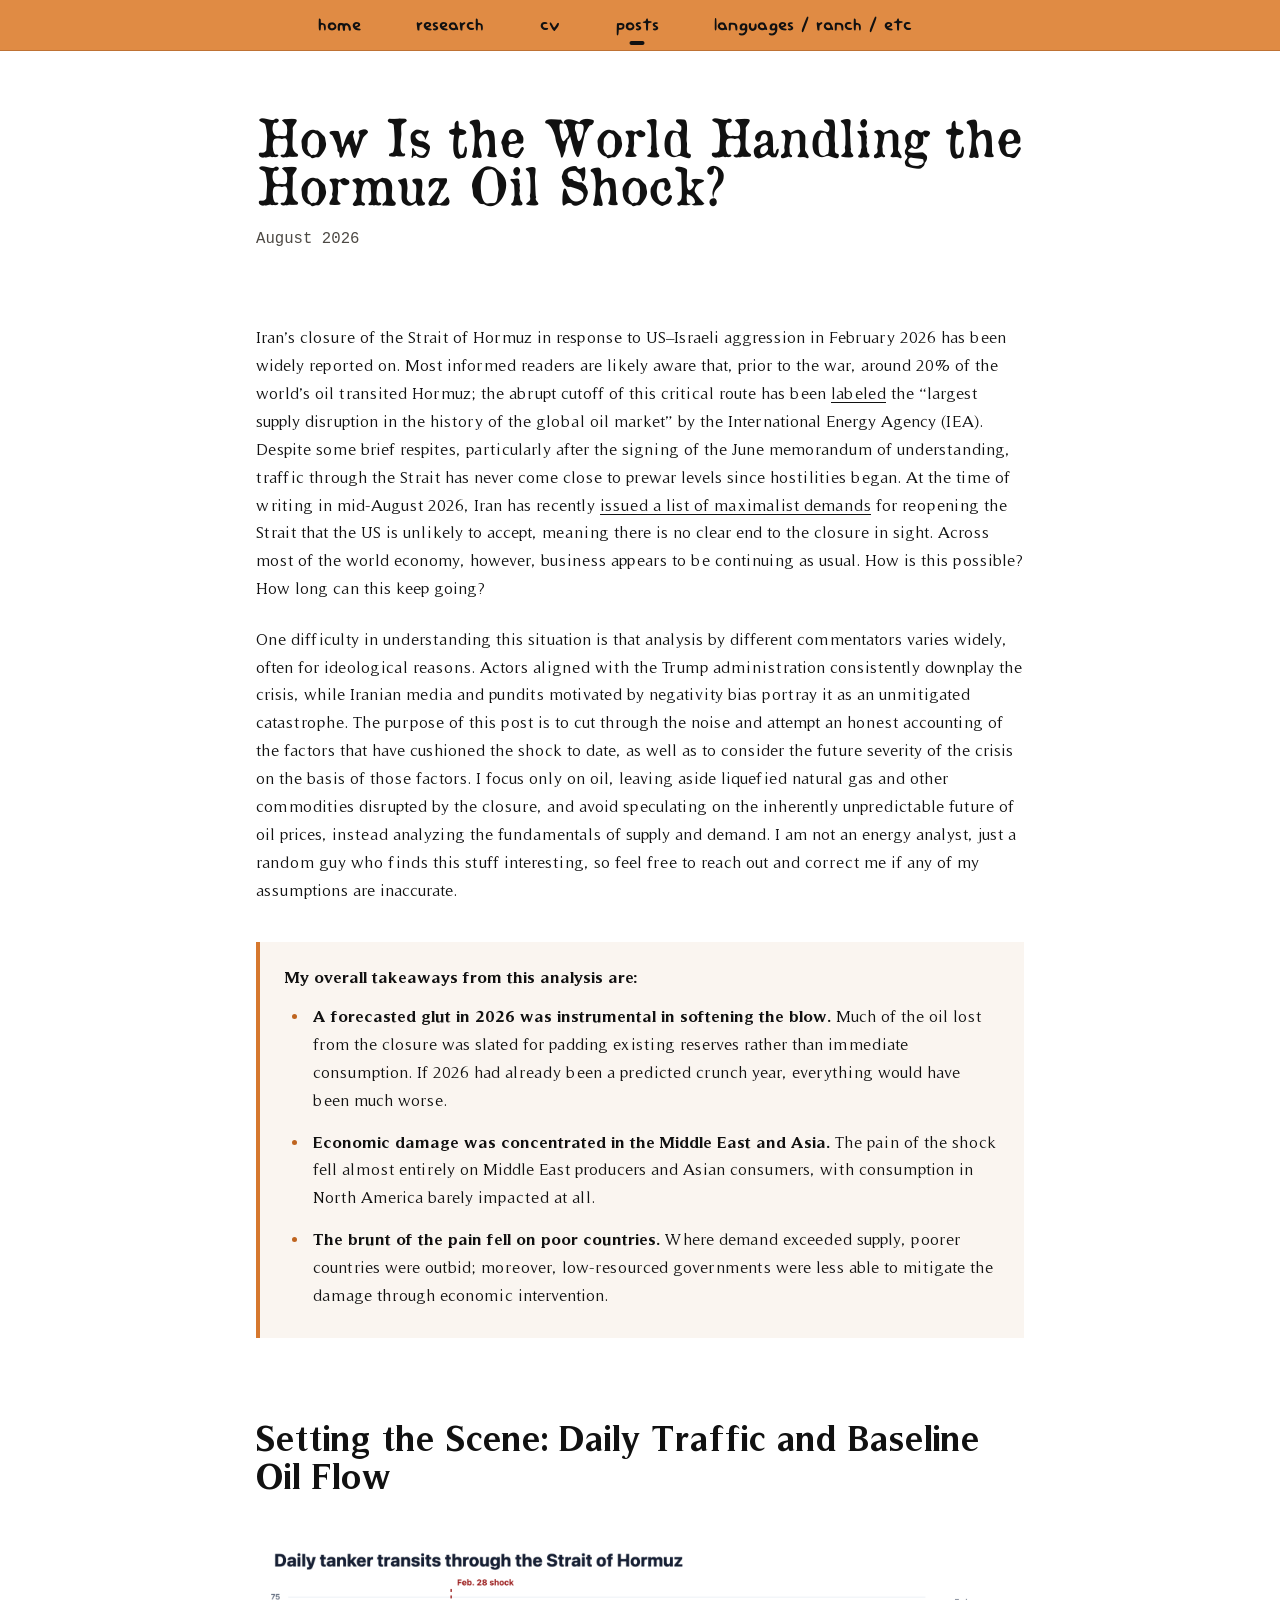
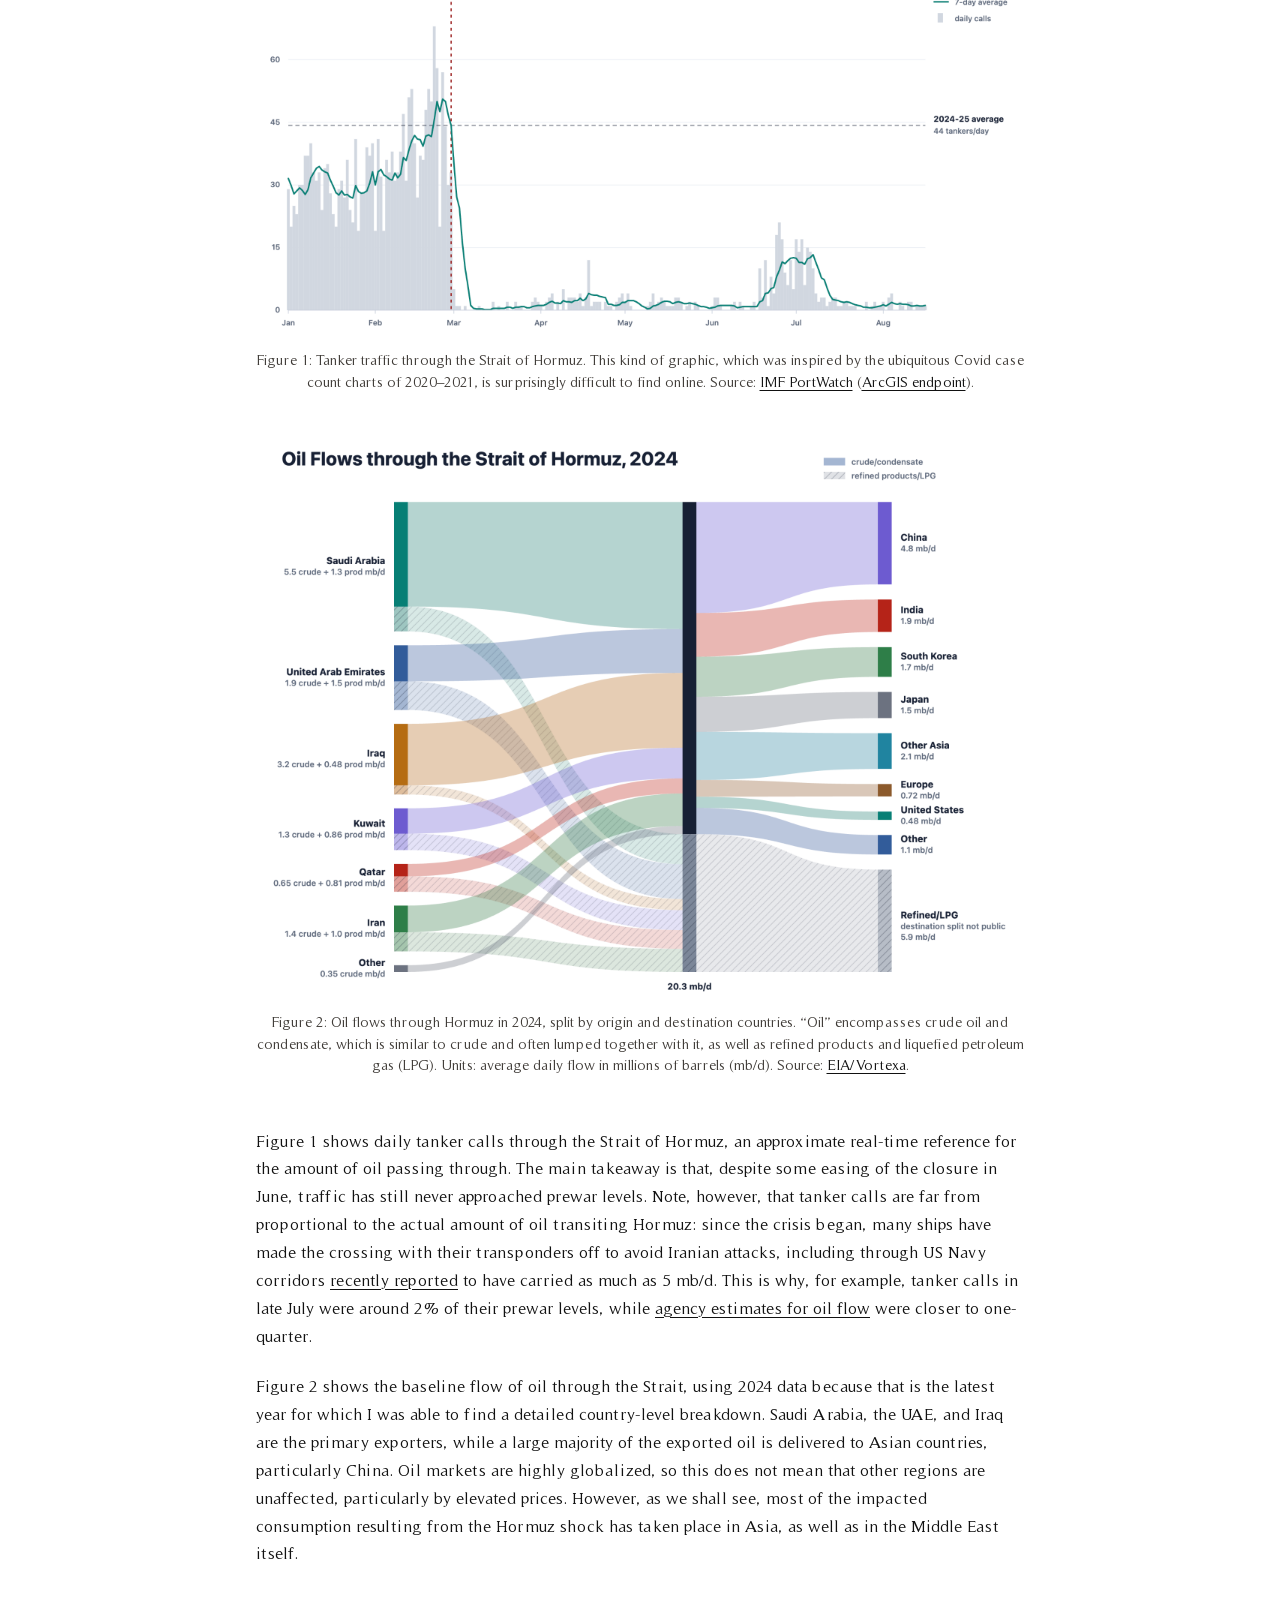
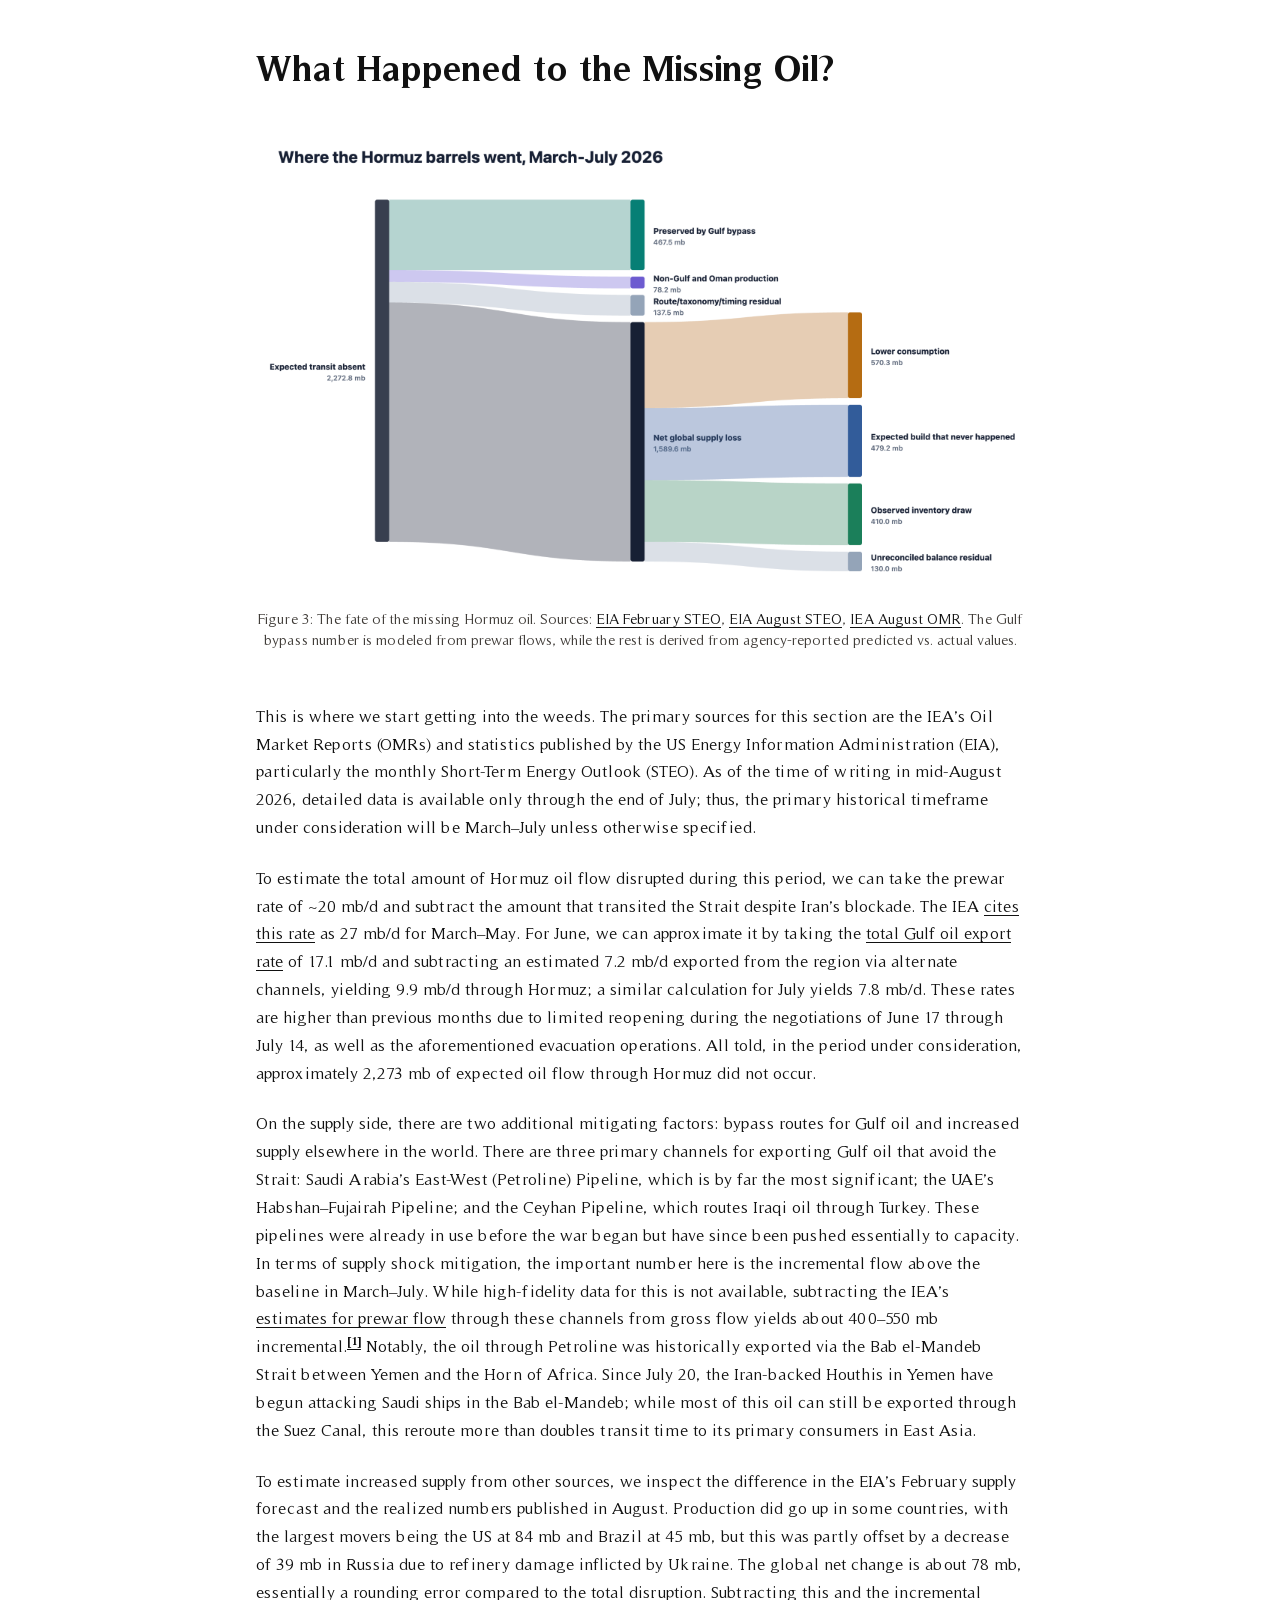
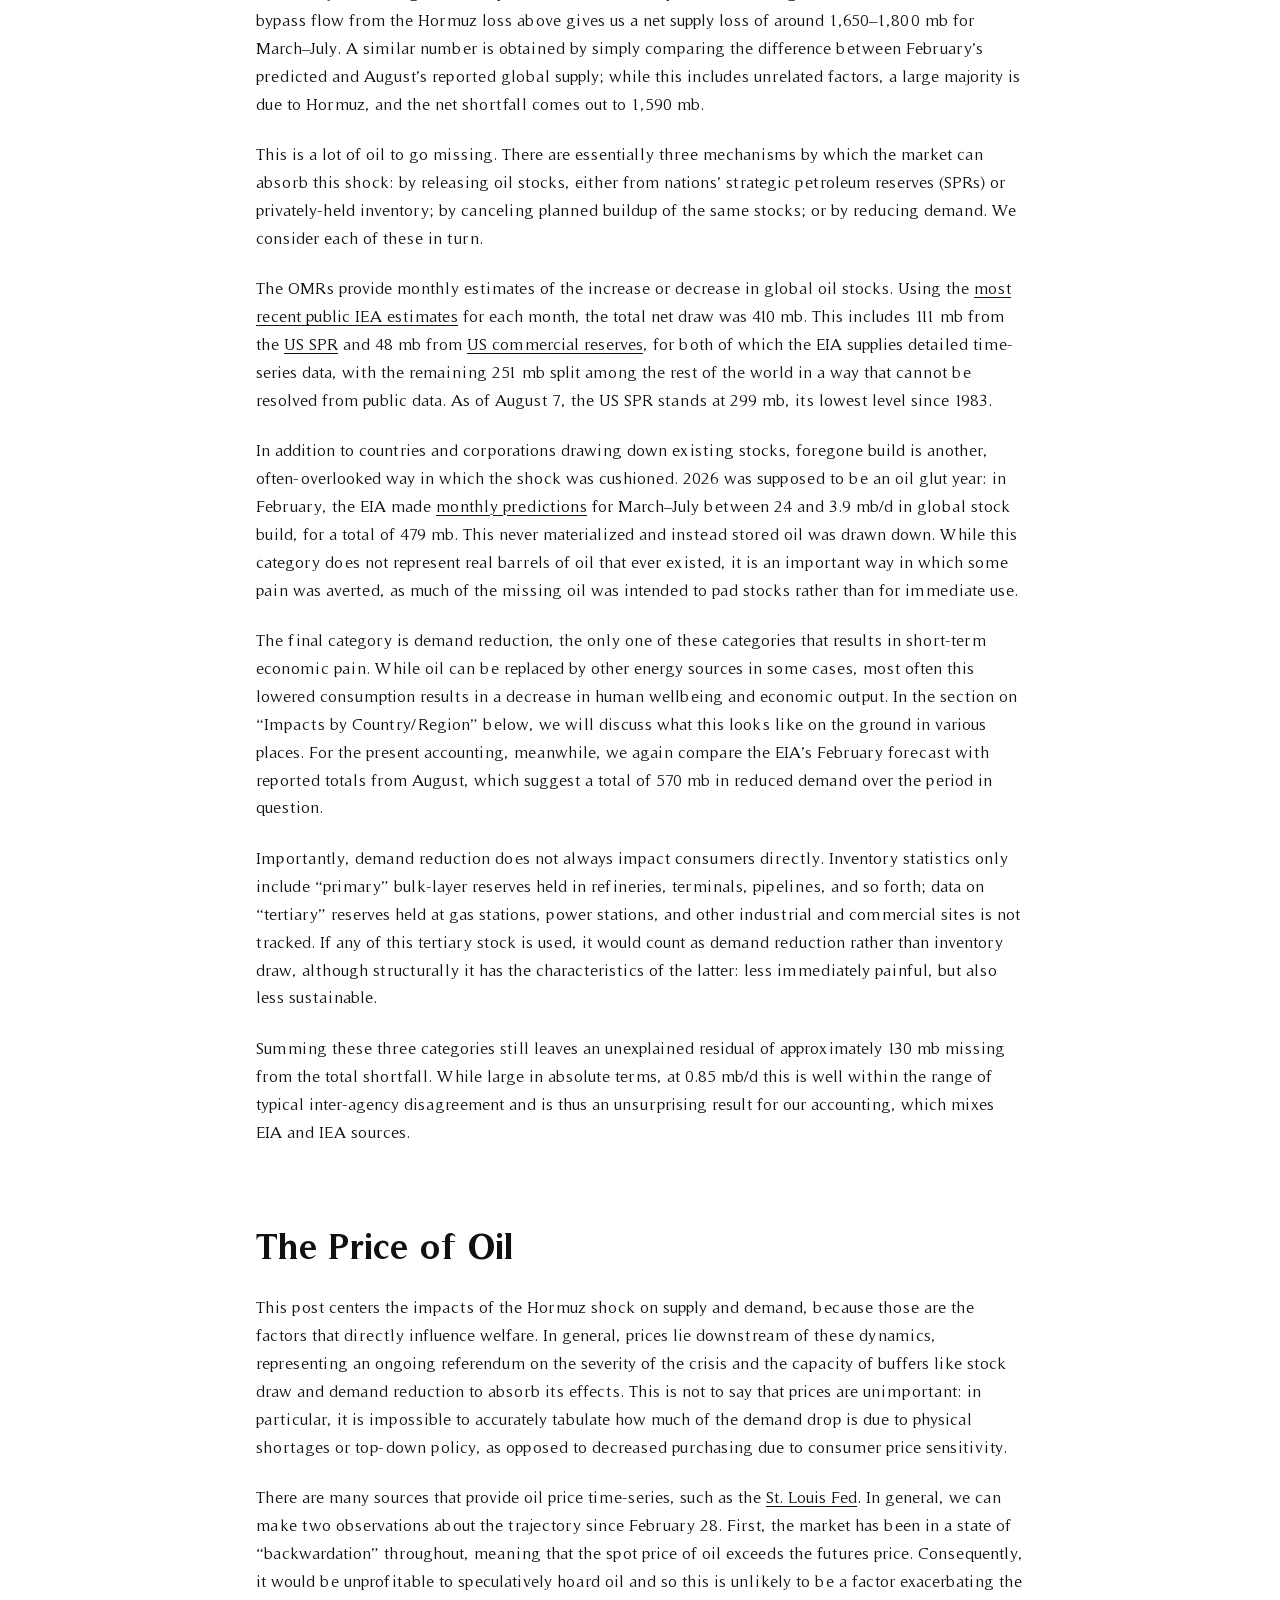
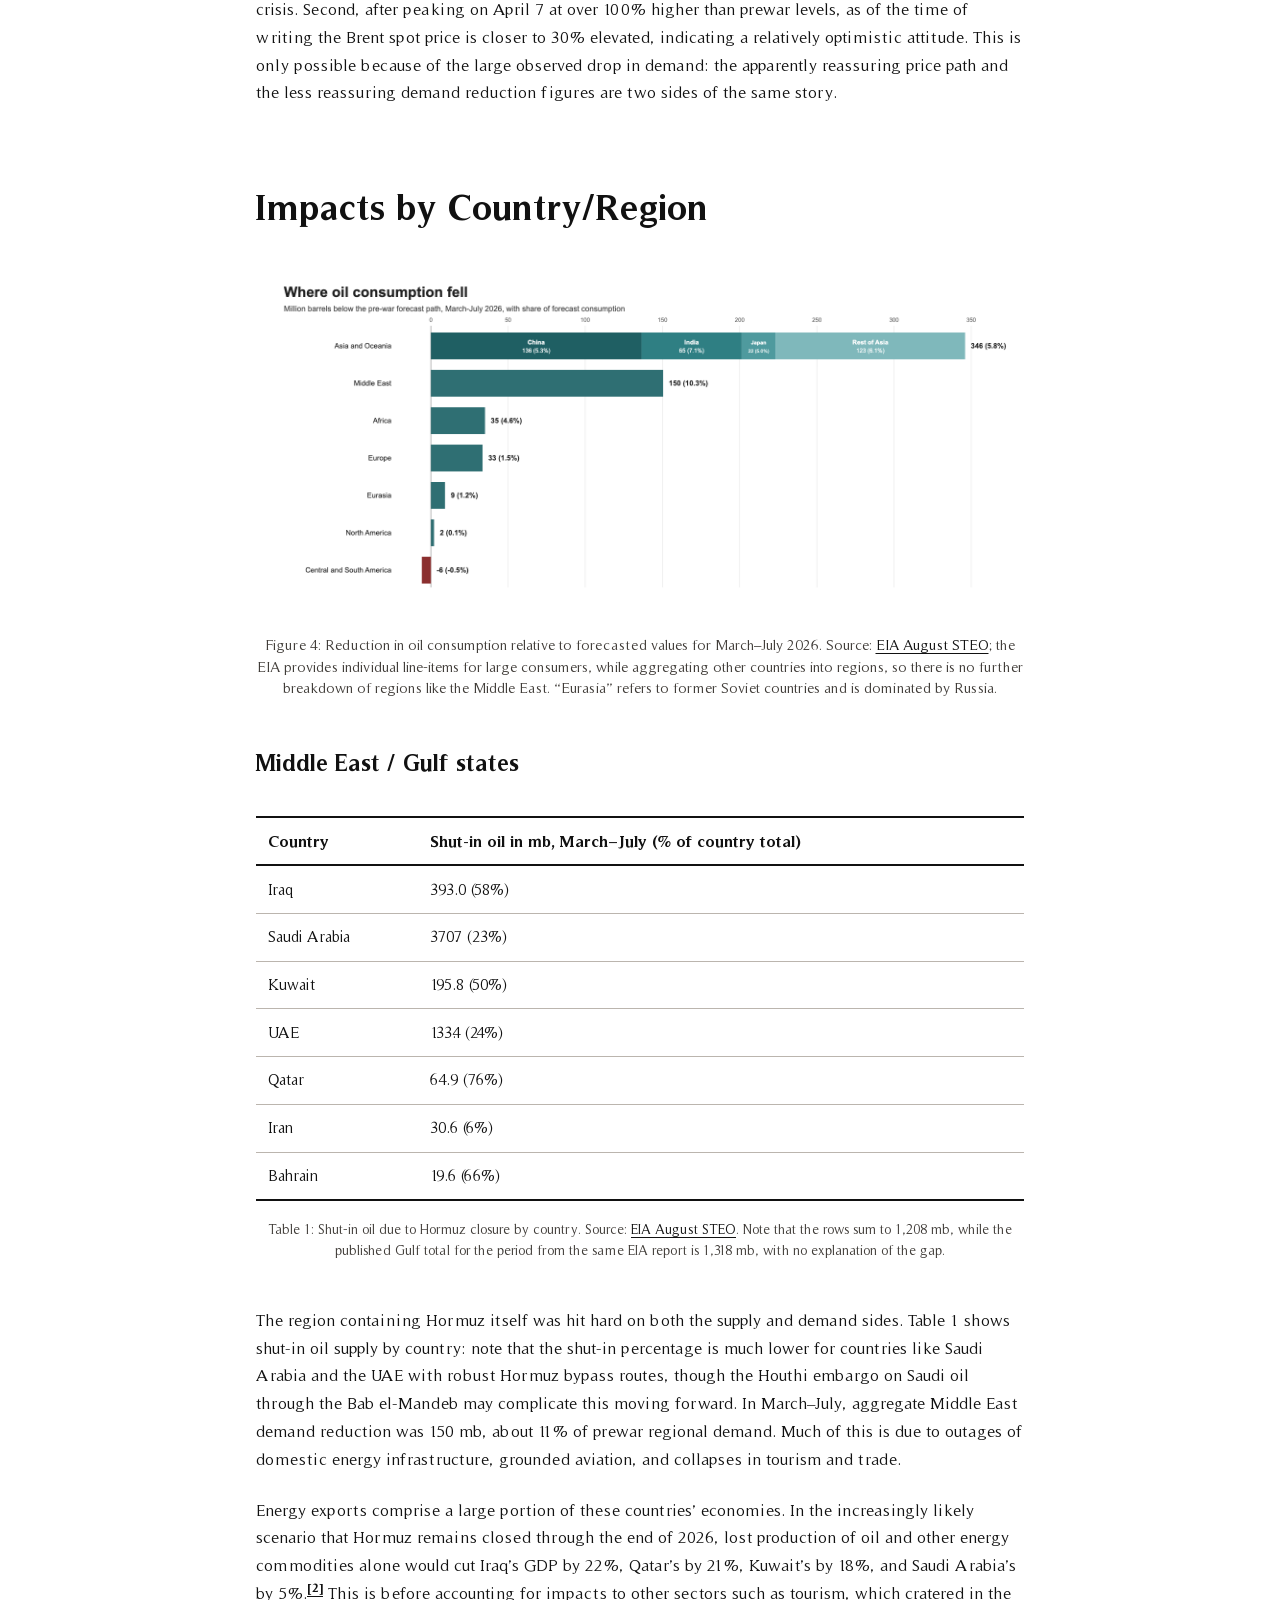
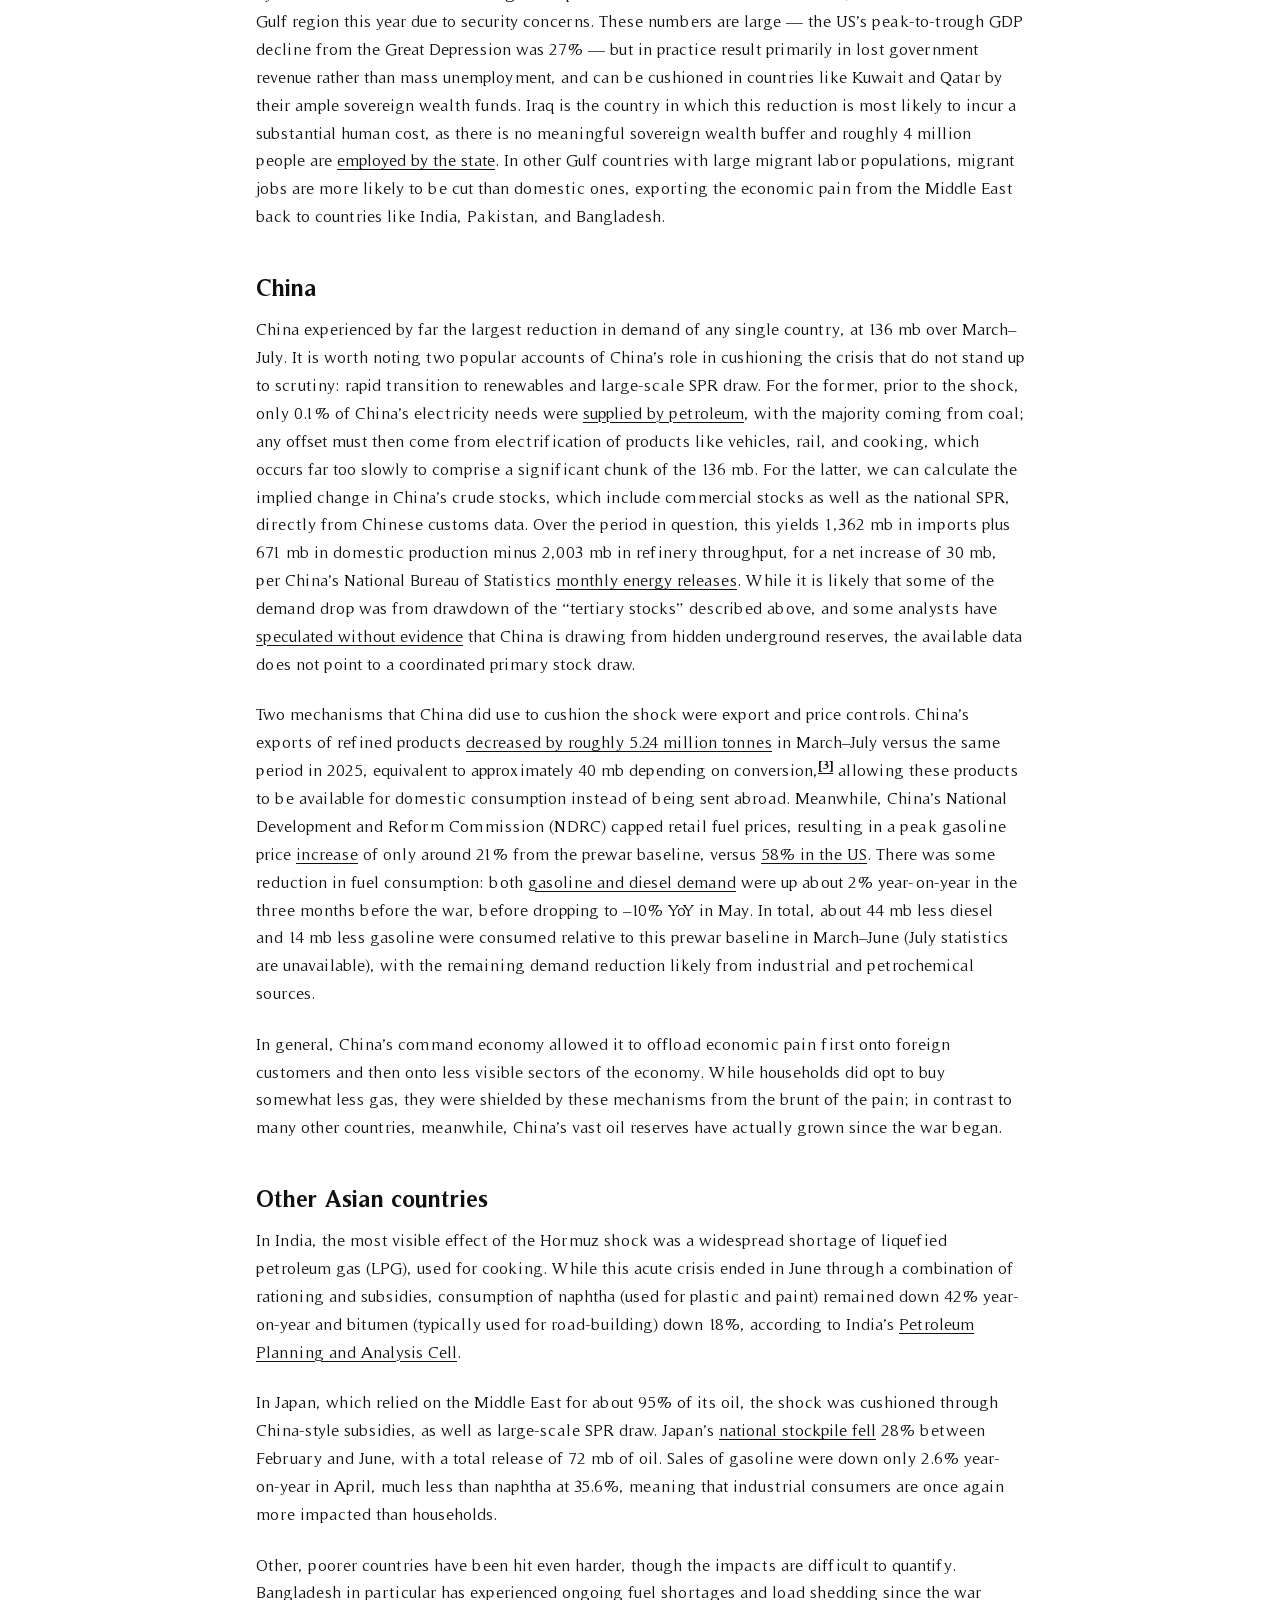
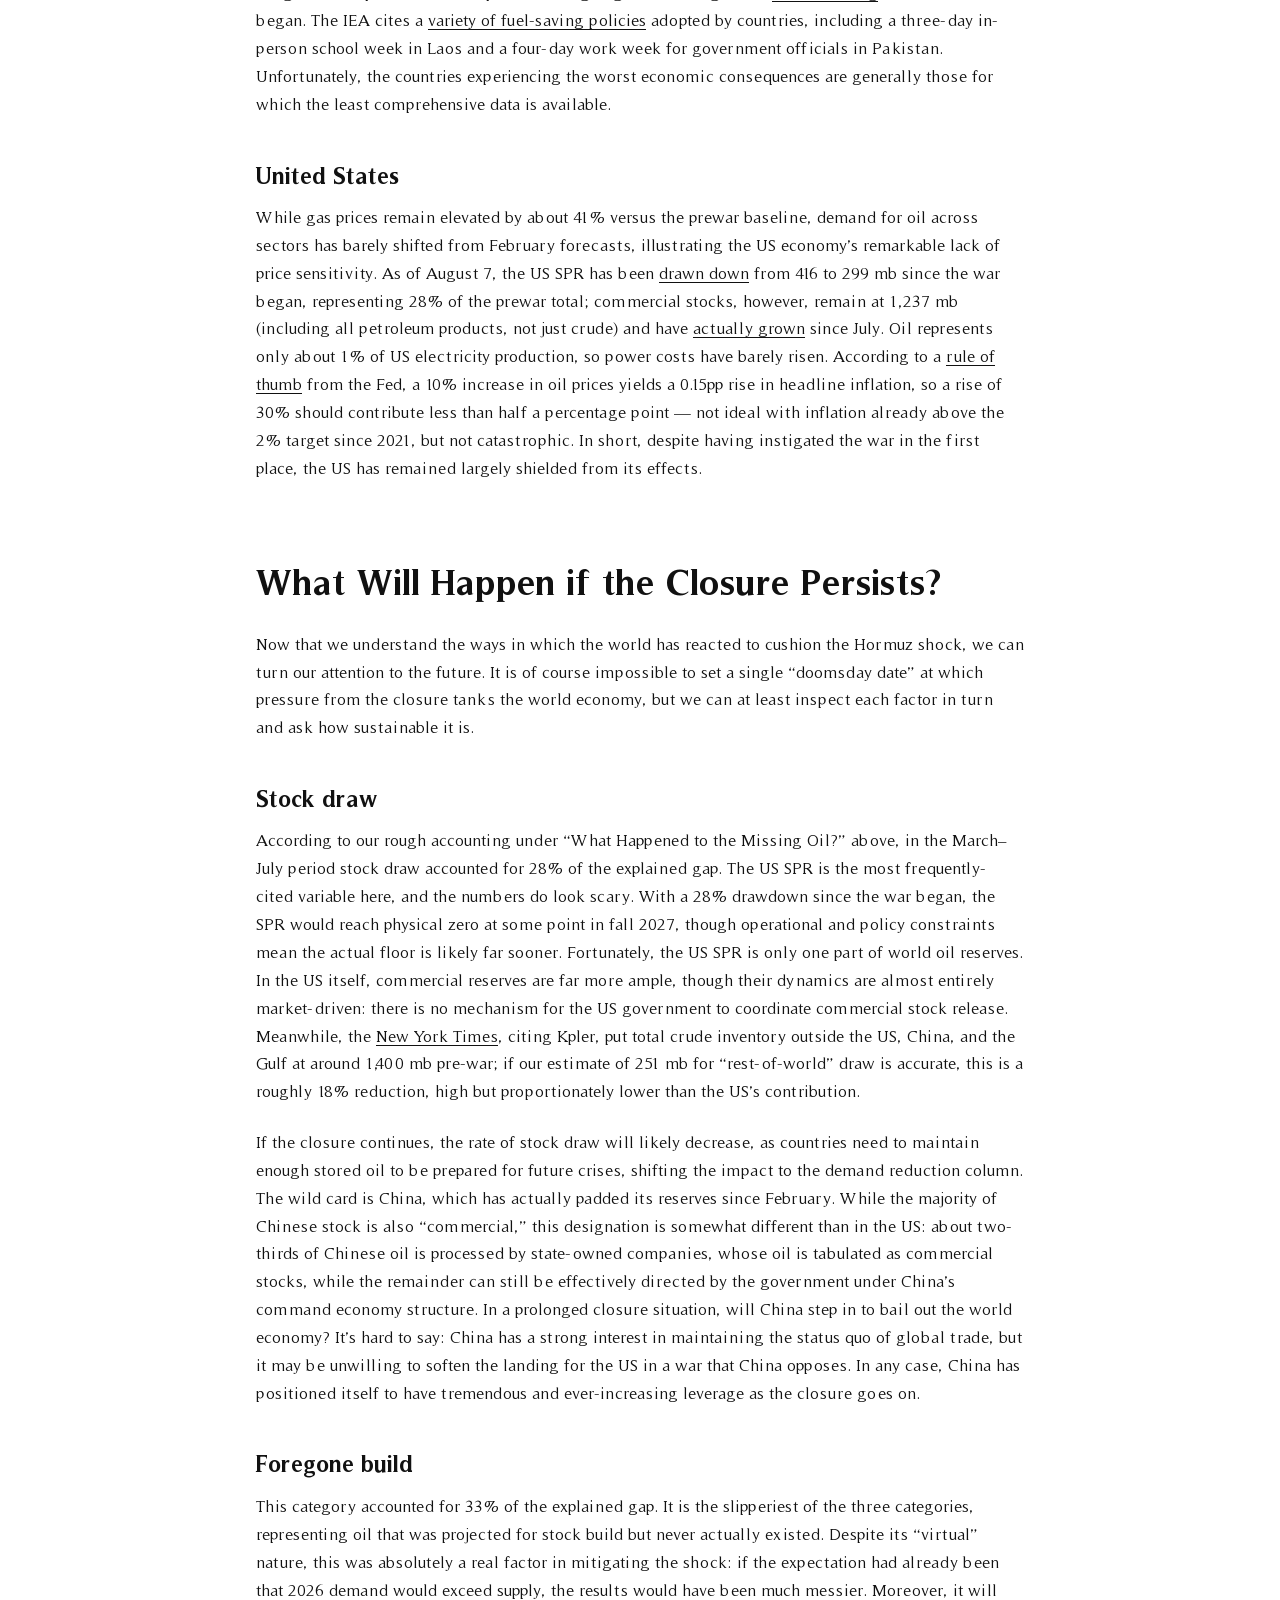
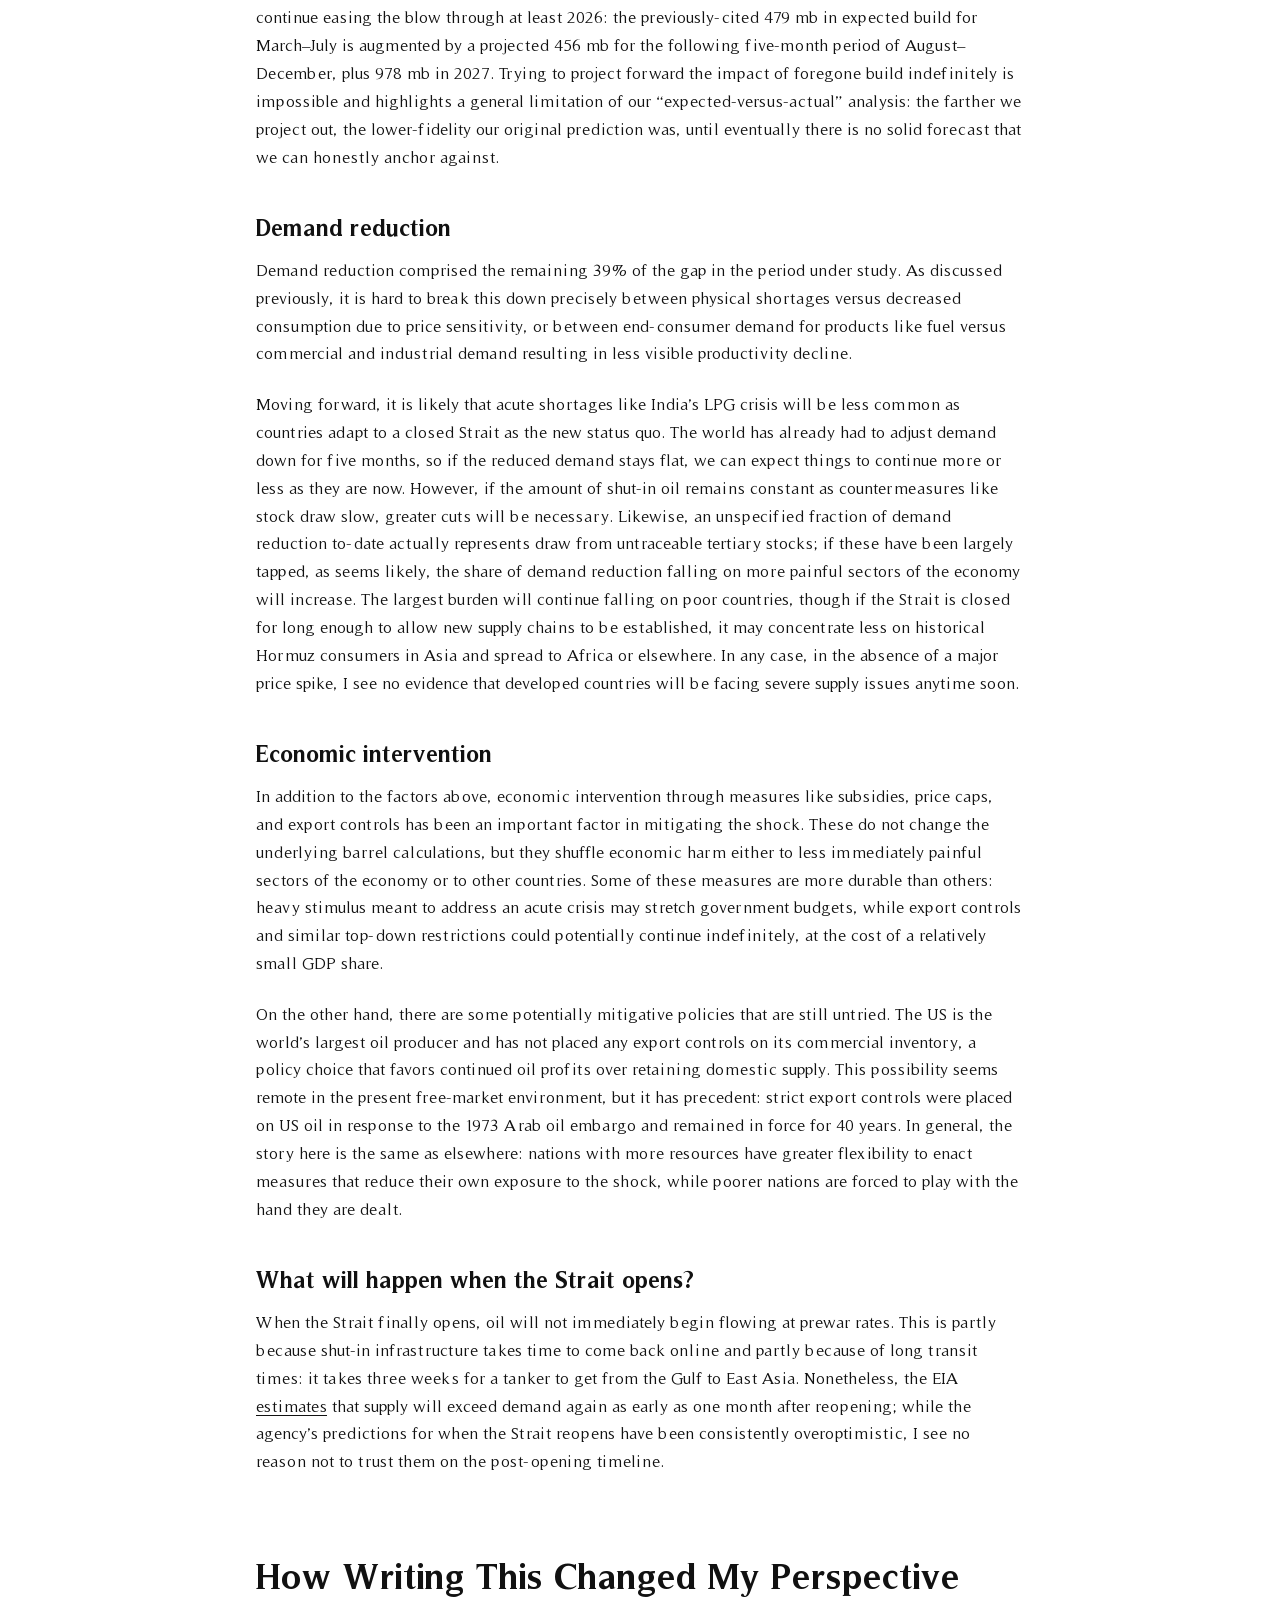
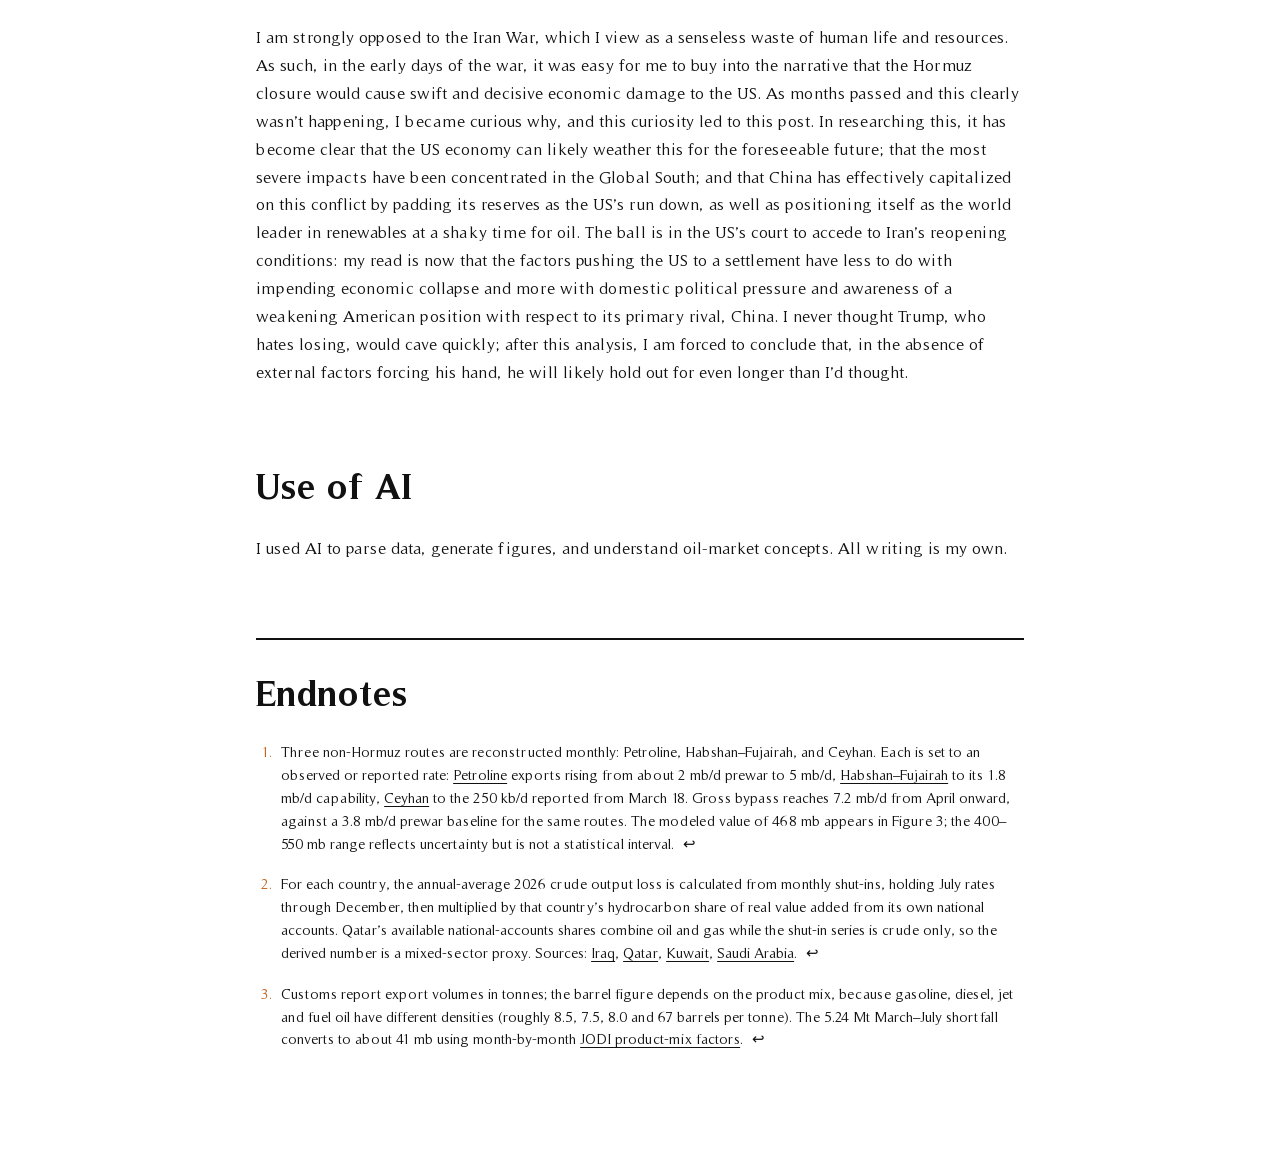
==== commit f9096956: "Refine Hormuz post layout" ====
--- a/hormuz-oil-shock.html
+++ b/hormuz-oil-shock.html
@@ -43,12 +43,12 @@
 
           <h2>Setting the Scene: Daily Traffic and Baseline Oil Flow</h2>
 
-          <figure class="article-figure article-figure-wide">
+          <figure class="article-figure">
             <img src="images/posts/hormuz/figure-1-tanker-traffic.png" alt="Chart of daily tanker transits through the Strait of Hormuz from January through mid-August 2026, showing traffic collapsing after February 28 and remaining far below the 2024–25 average.">
             <figcaption>Figure 1: Tanker traffic through the Strait of Hormuz. This kind of graphic, which was inspired by the ubiquitous Covid case count charts of 2020–2021, is surprisingly difficult to find online. Source: <a href="https://portwatch.imf.org/pages/data-and-methodology">IMF PortWatch</a> (<a href="https://services9.arcgis.com/weJ1QsnbMYJlCHdG/arcgis/rest/services/Daily_Chokepoints_Data/FeatureServer/0/query">ArcGIS endpoint</a>).</figcaption>
           </figure>
 
-          <figure class="article-figure article-figure-wide">
+          <figure class="article-figure">
             <img src="images/posts/hormuz/figure-2-oil-flows.png" alt="Sankey diagram of 2024 oil flows through the Strait of Hormuz, split by origin countries on the left and destination countries on the right.">
             <figcaption>Figure 2: Oil flows through Hormuz in 2024, split by origin and destination countries. “Oil” encompasses crude oil and condensate, which is similar to crude and often lumped together with it, as well as refined products and liquefied petroleum gas (LPG). Units: average daily flow in millions of barrels (mb/d). Source: <a href="https://www.eia.gov/todayinenergy/detail.php?id=65504">EIA/Vortexa</a>.</figcaption>
           </figure>
@@ -59,7 +59,7 @@
 
           <h2>What Happened to the Missing Oil?</h2>
 
-          <figure class="article-figure article-figure-wide">
+          <figure class="article-figure">
             <img src="images/posts/hormuz/figure-3-missing-oil.png" alt="Sankey diagram tracing 2,272.8 million barrels of expected Hormuz transit to Gulf bypass routes, other production, lower consumption, foregone stock build, inventory draw, and residuals.">
             <figcaption>Figure 3: The fate of the missing Hormuz oil. Sources: <a href="https://www.eia.gov/outlooks/steo/archives/feb26_base.xlsx">EIA February STEO</a>, <a href="https://www.eia.gov/outlooks/steo/archives/aug26_base.xlsx">EIA August STEO</a>, <a href="https://www.iea.org/reports/oil-market-report-august-2026">IEA August OMR</a>. The Gulf bypass number is modeled from prewar flows, while the rest is derived from agency-reported predicted vs. actual values.</figcaption>
           </figure>
@@ -92,7 +92,7 @@
 
           <h2>Impacts by Country/Region</h2>
 
-          <figure class="article-figure article-figure-wide">
+          <figure class="article-figure">
             <img src="images/posts/hormuz/figure-4-consumption.png" alt="Horizontal bar chart showing oil consumption below forecast from March through July 2026, led by Asia and Oceania at 346 million barrels and the Middle East at 150 million barrels.">
             <figcaption>Figure 4: Reduction in oil consumption relative to forecasted values for March–July 2026. Source: <a href="https://www.eia.gov/outlooks/steo/archives/aug26.pdf">EIA August STEO</a>; the EIA provides individual line-items for large consumers, while aggregating other countries into regions, so there is no further breakdown of regions like the Middle East. “Eurasia” refers to former Soviet countries and is dominated by Russia.</figcaption>
           </figure>
--- a/styles.css
+++ b/styles.css
@@ -413,8 +413,7 @@
   min-width: 0;
 }
 
-.post-title,
-.post-arrow {
+.post-title {
   color: var(--text);
   transition: color 600ms ease;
 }
@@ -449,7 +448,7 @@
 .article-header h1 {
   max-width: 820px;
   margin-bottom: 22px;
-  font-size: clamp(3rem, 5.2vw, 5.4rem);
+  font-size: clamp(3rem, 4vw, 3.7rem);
   line-height: 0.94;
 }
 
@@ -530,12 +529,6 @@
   margin: 2.8em auto 3.1em;
 }
 
-.article-figure-wide {
-  width: min(78vw, 1160px);
-  margin-left: 50%;
-  transform: translateX(-50%);
-}
-
 .article-figure img {
   display: block;
   width: 100%;
@@ -588,8 +581,17 @@
 
 .endnote-ref {
   font-size: 0.72em;
+  font-weight: 700;
   line-height: 0;
   vertical-align: super;
+}
+
+.endnote-ref a::before {
+  content: "[";
+}
+
+.endnote-ref a::after {
+  content: "]";
 }
 
 .endnotes {
@@ -622,36 +624,6 @@
   font-size: clamp(1.19rem, 1.95vw, 1.88rem);
   line-height: 1.1;
   white-space: nowrap;
-}
-
-.post-arrow {
-  display: inline-grid;
-  place-items: center;
-  width: 22px;
-  height: 22px;
-  flex: 0 0 auto;
-  text-decoration: none;
-  transform: translateY(-4px);
-  transition: transform 180ms ease, color 600ms ease;
-}
-
-.post-arrow:hover,
-.post-arrow:focus-visible {
-  transform: translate(2px, -7px) rotate(-1deg);
-}
-
-.post-arrow:active {
-  transform: translateY(-4px);
-}
-
-.post-arrow svg {
-  width: 23px;
-  height: 23px;
-  fill: none;
-  stroke: currentColor;
-  stroke-width: 2.8;
-  stroke-linecap: round;
-  stroke-linejoin: round;
 }
 
 .research-shell {
@@ -1041,10 +1013,6 @@
     padding-top: 62px;
   }
 
-  .article-figure-wide {
-    width: min(92vw, 980px);
-  }
-
   .post-list {
     padding-left: 0;
   }
@@ -1130,10 +1098,6 @@
     line-height: 1.62;
   }
 
-  .article-figure-wide {
-    width: calc(100vw - 20px);
-  }
-
   .article-takeaways {
     margin-left: -6px;
     margin-right: -6px;
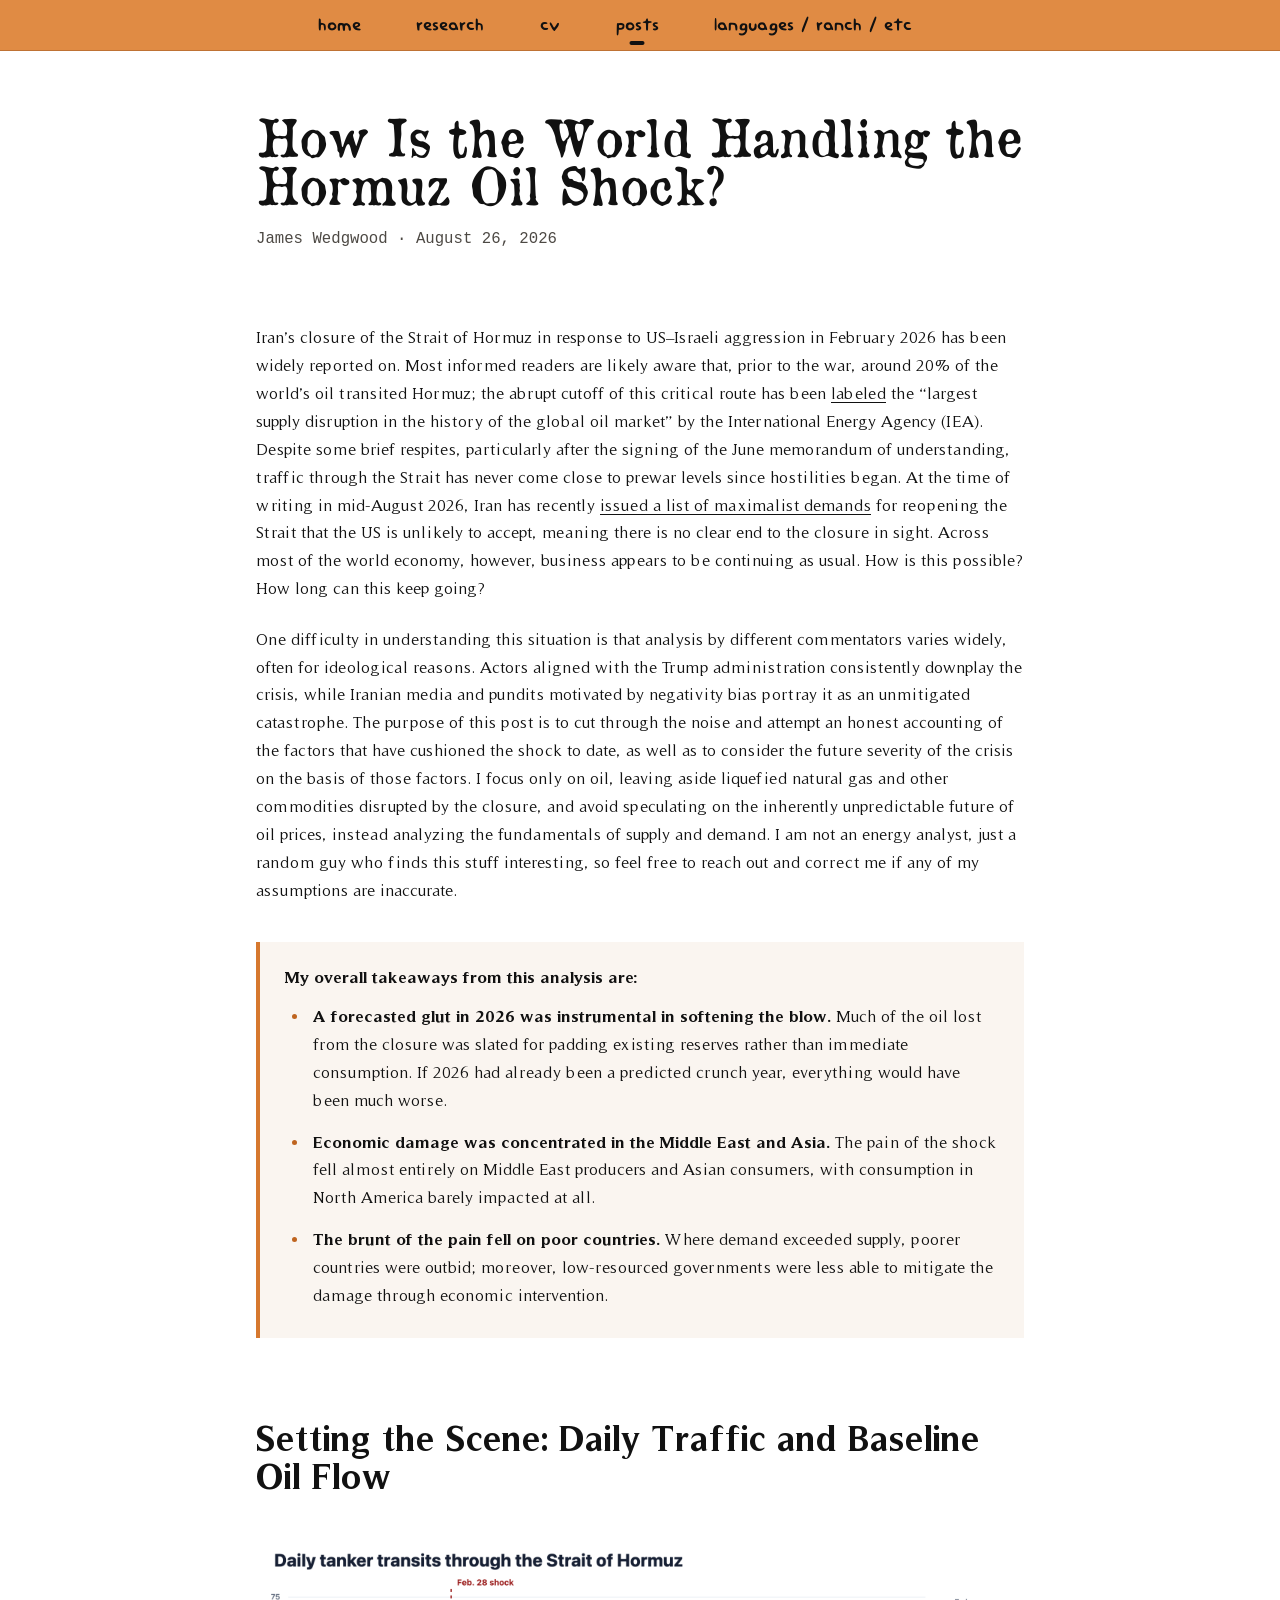
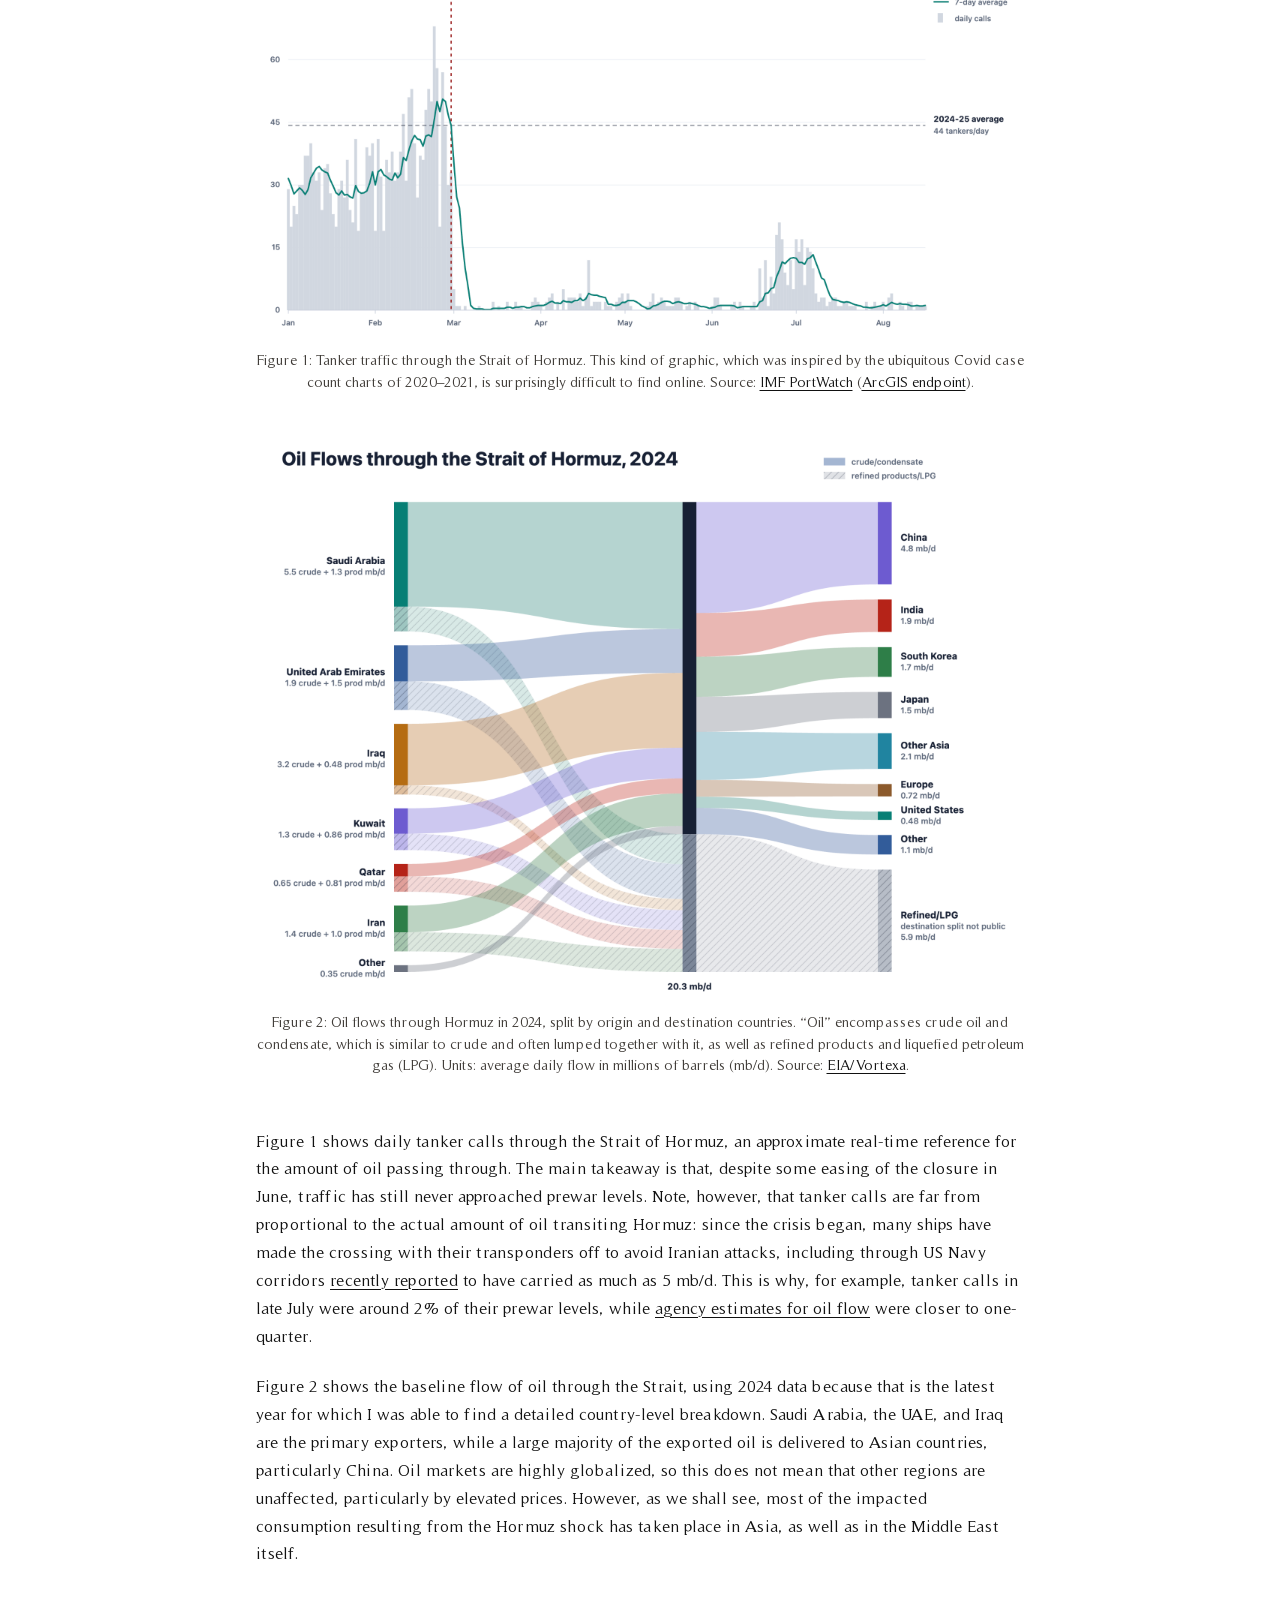
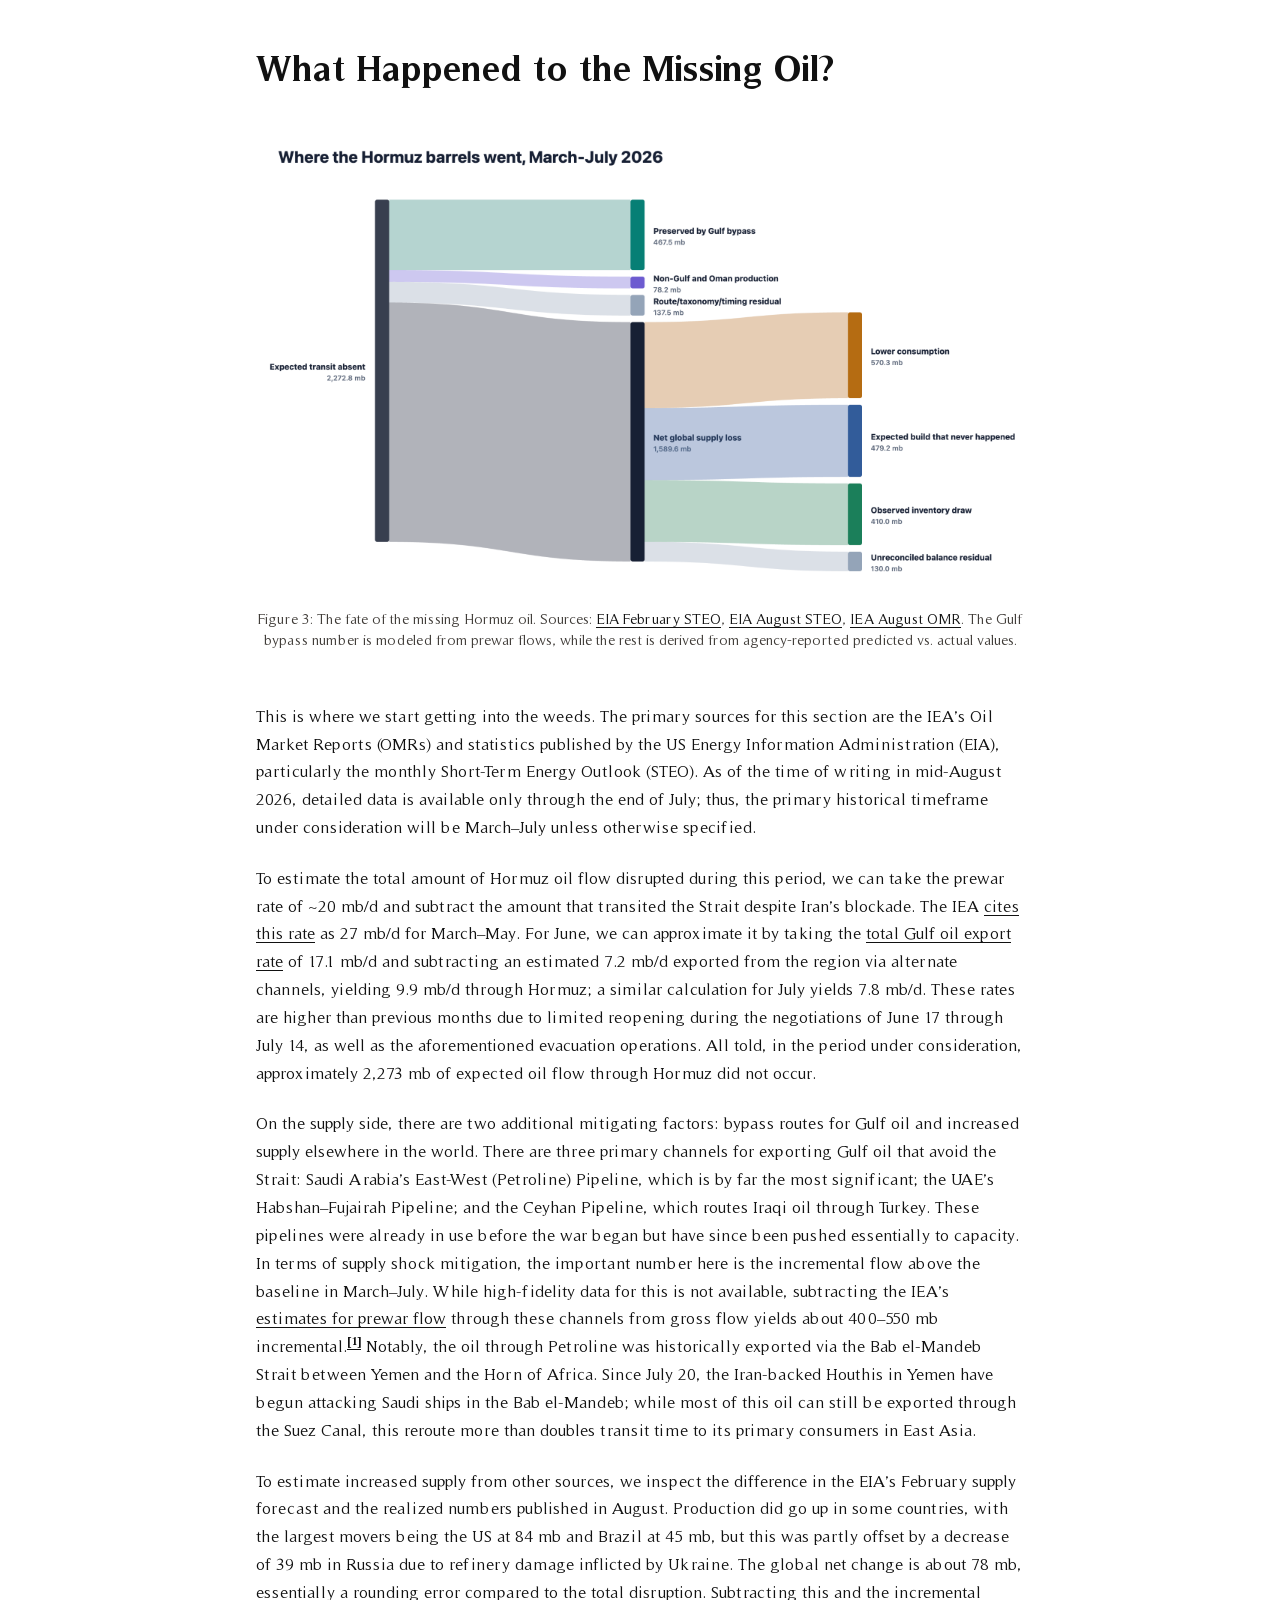
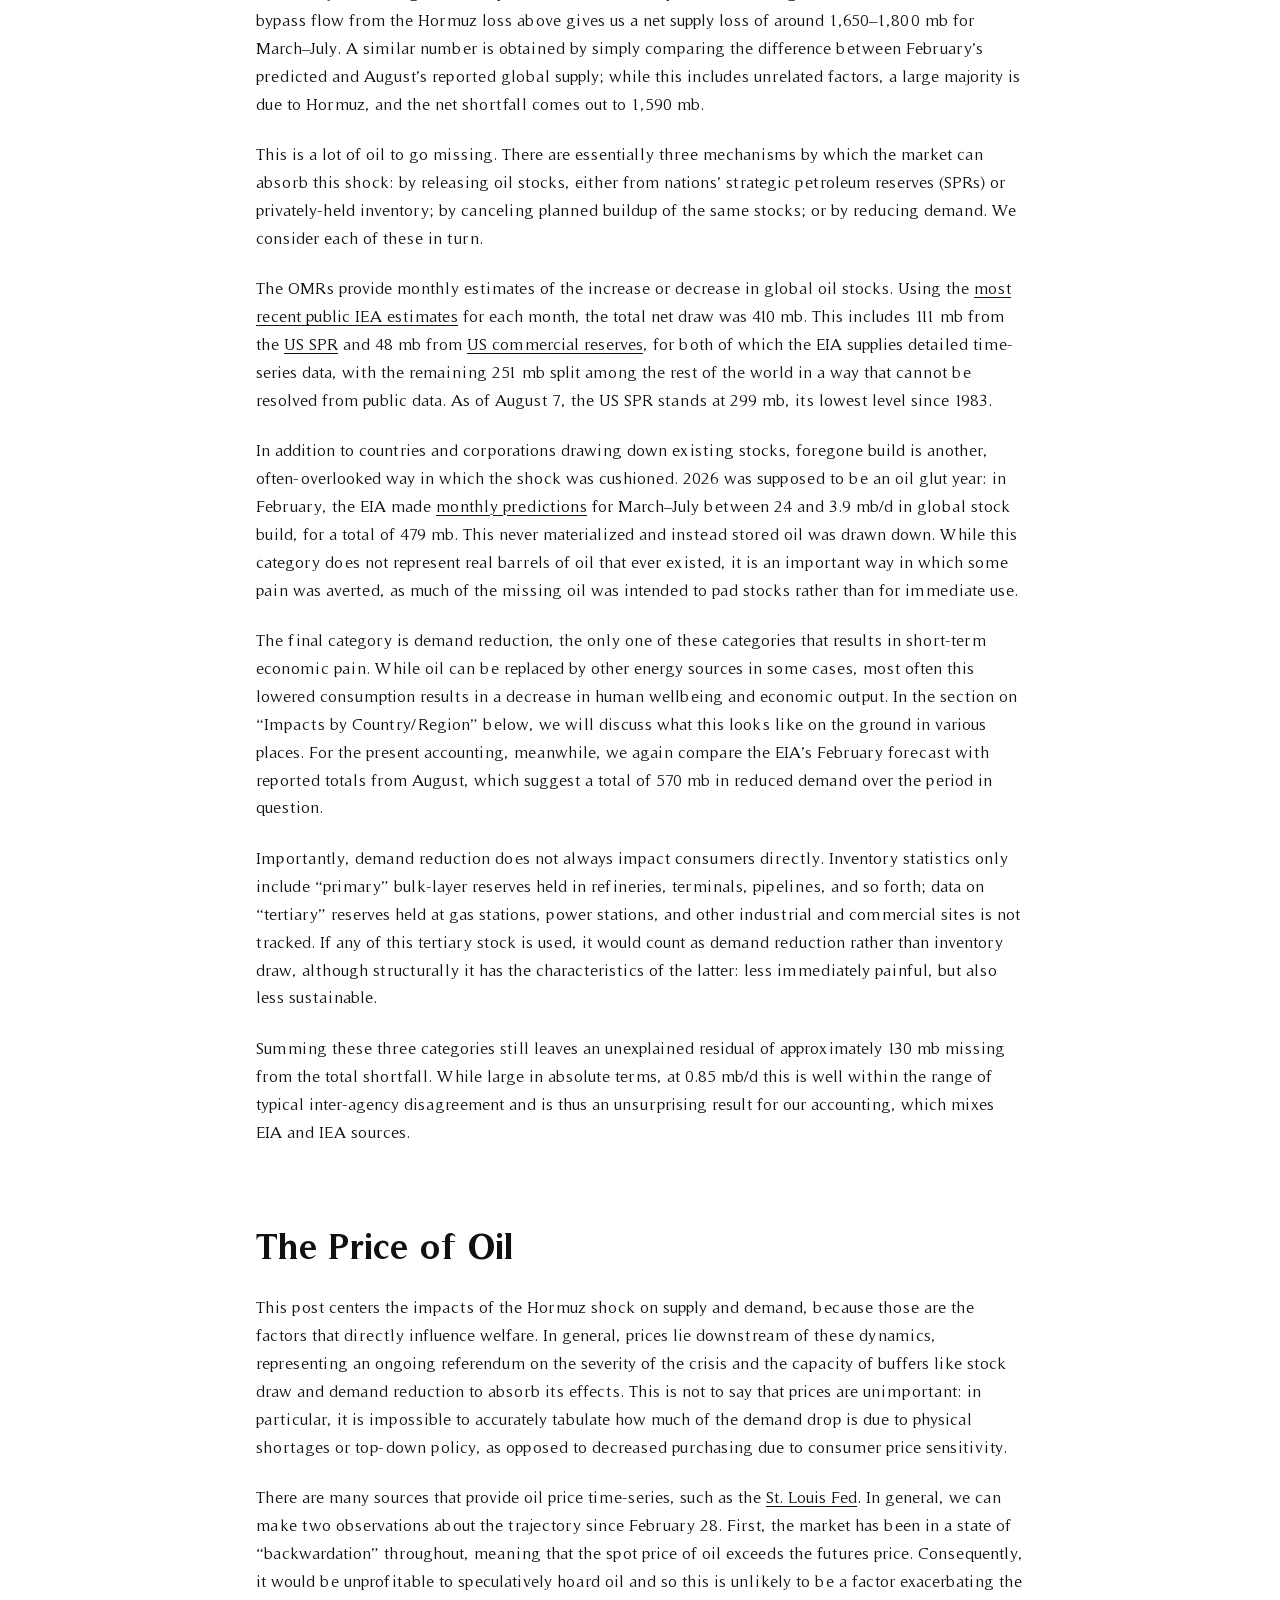
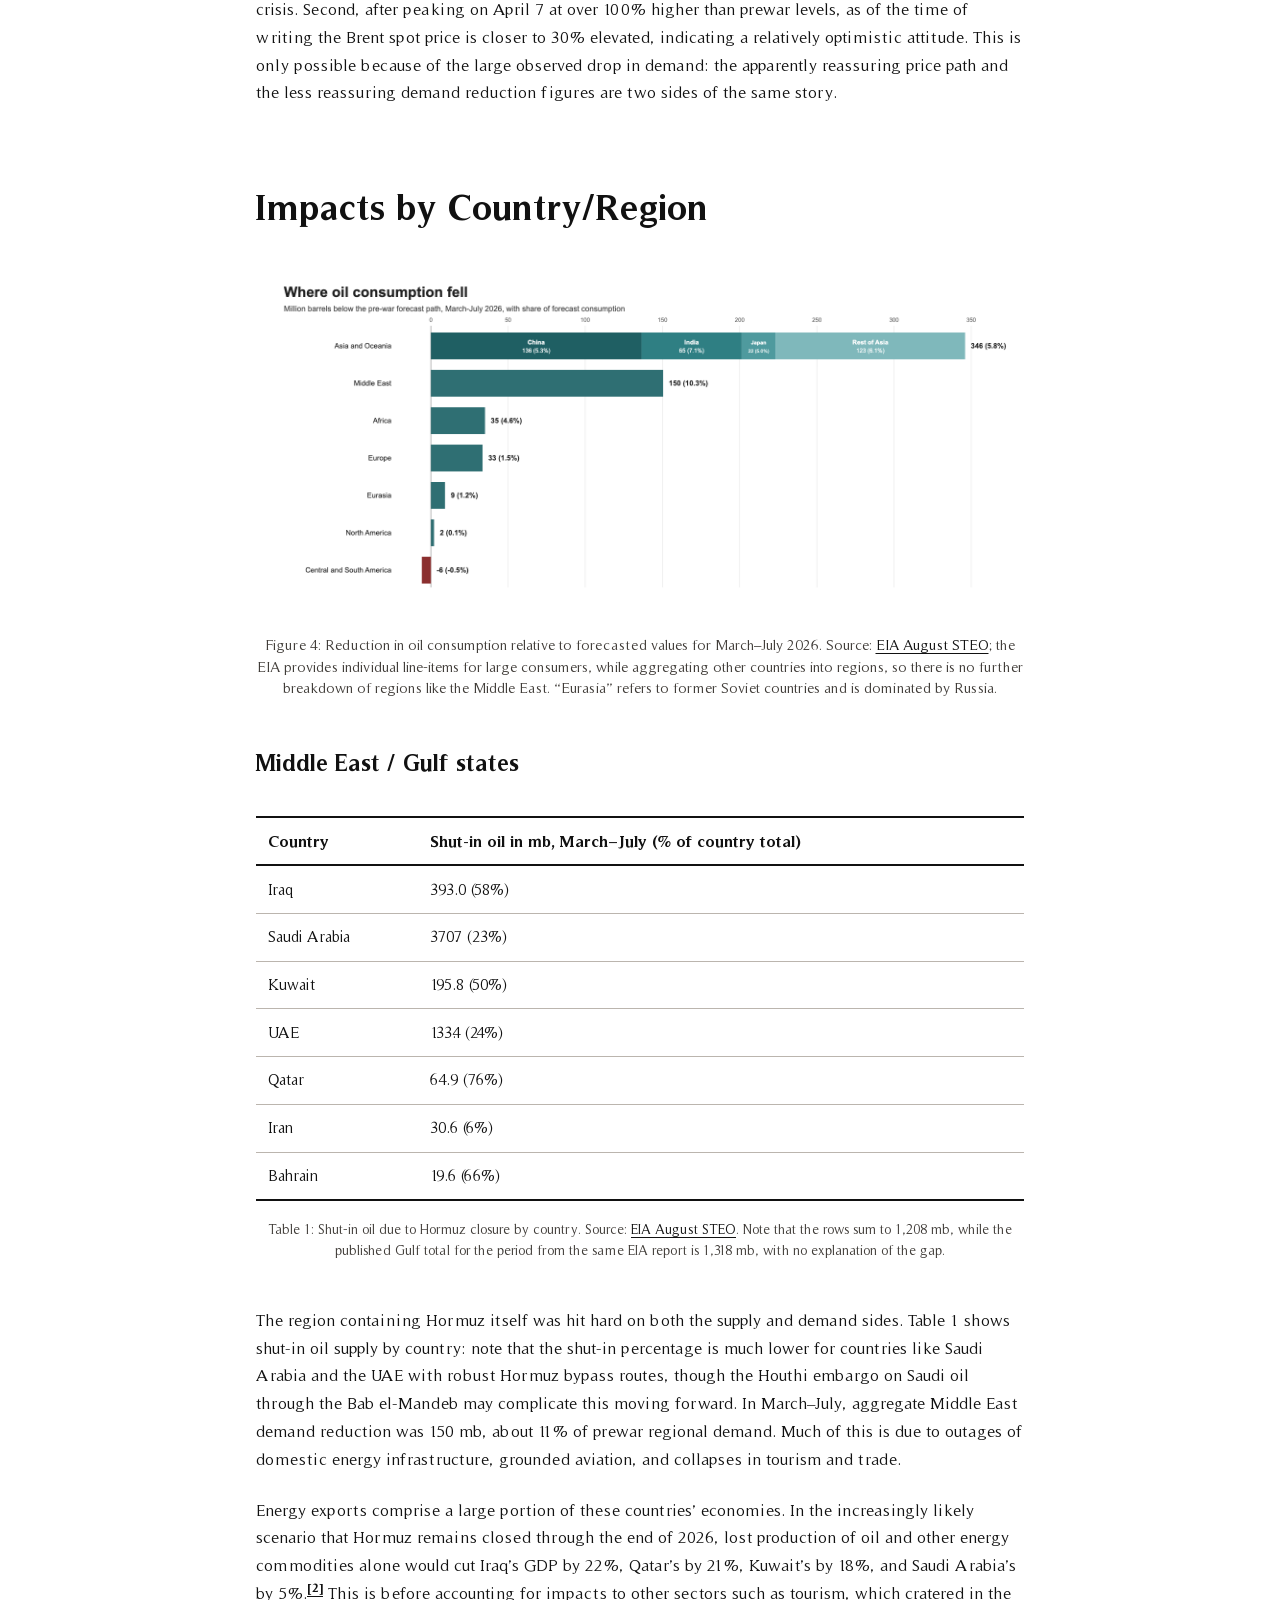
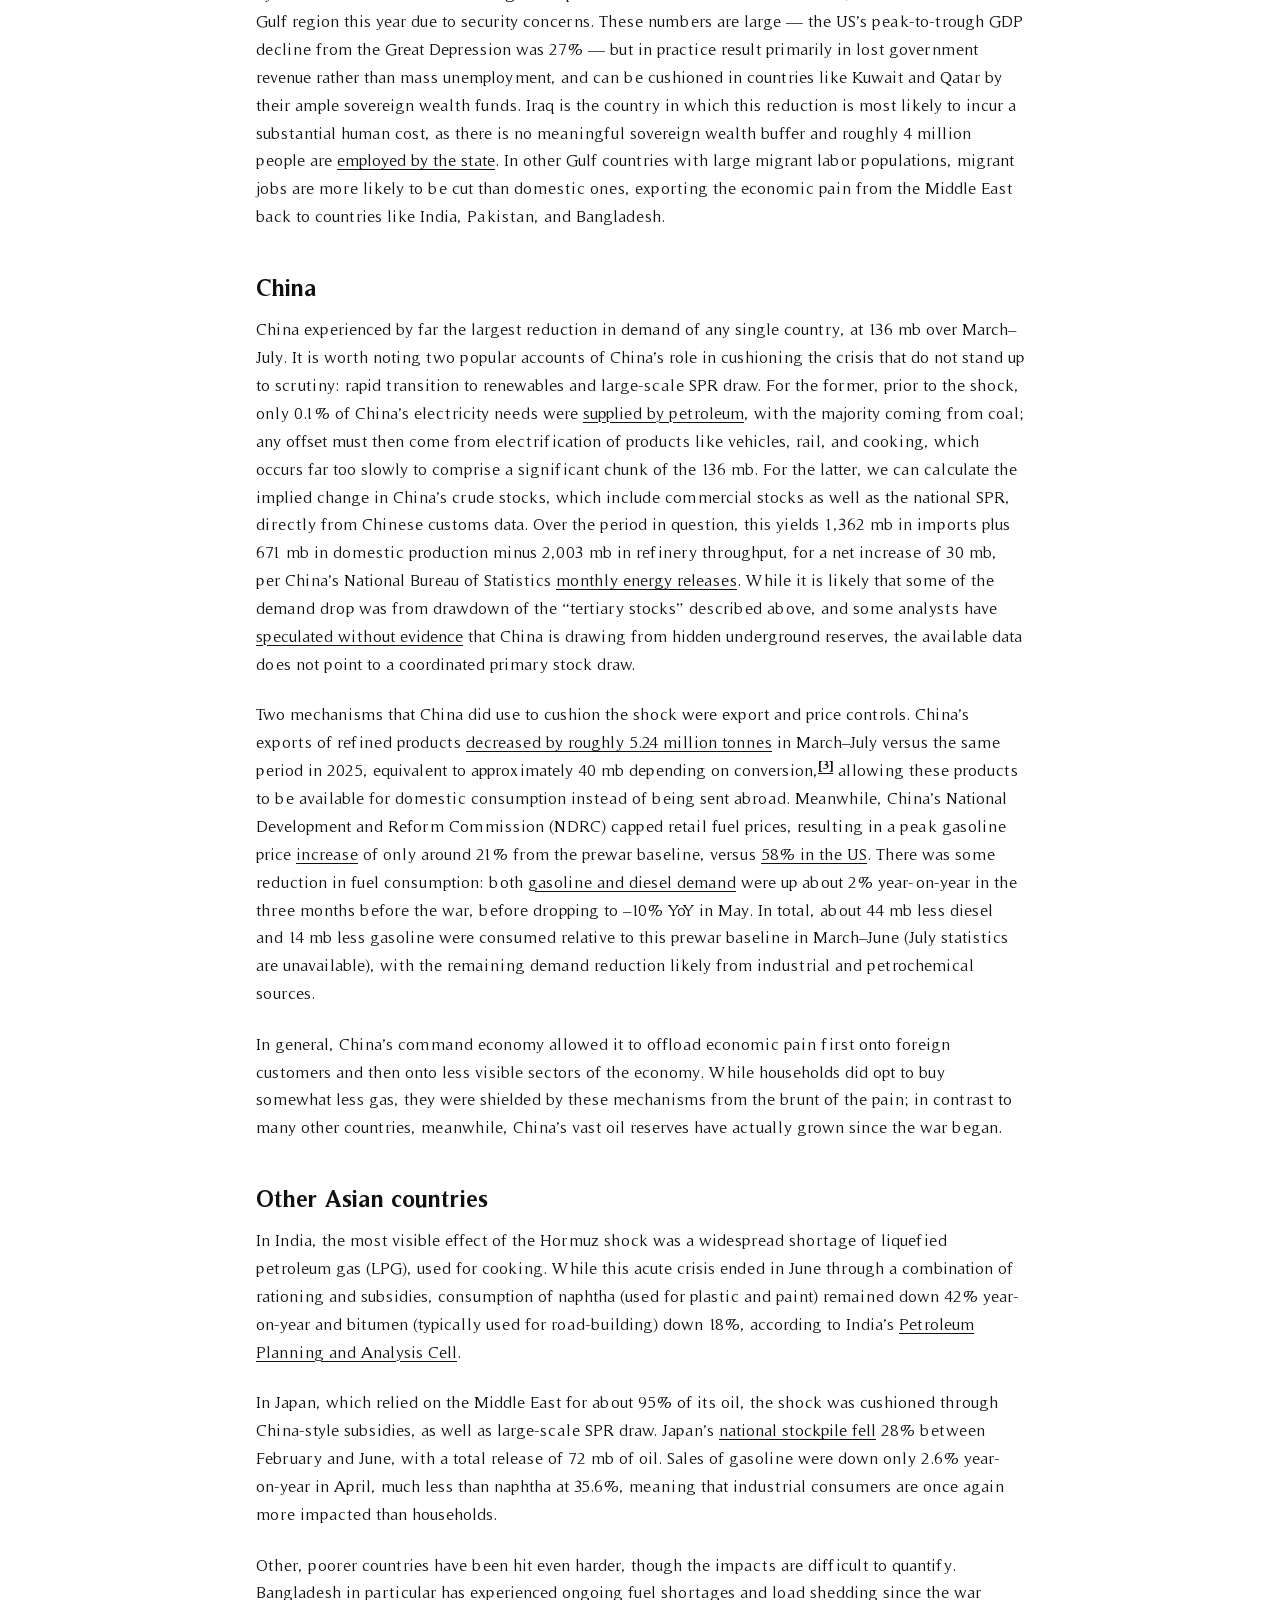
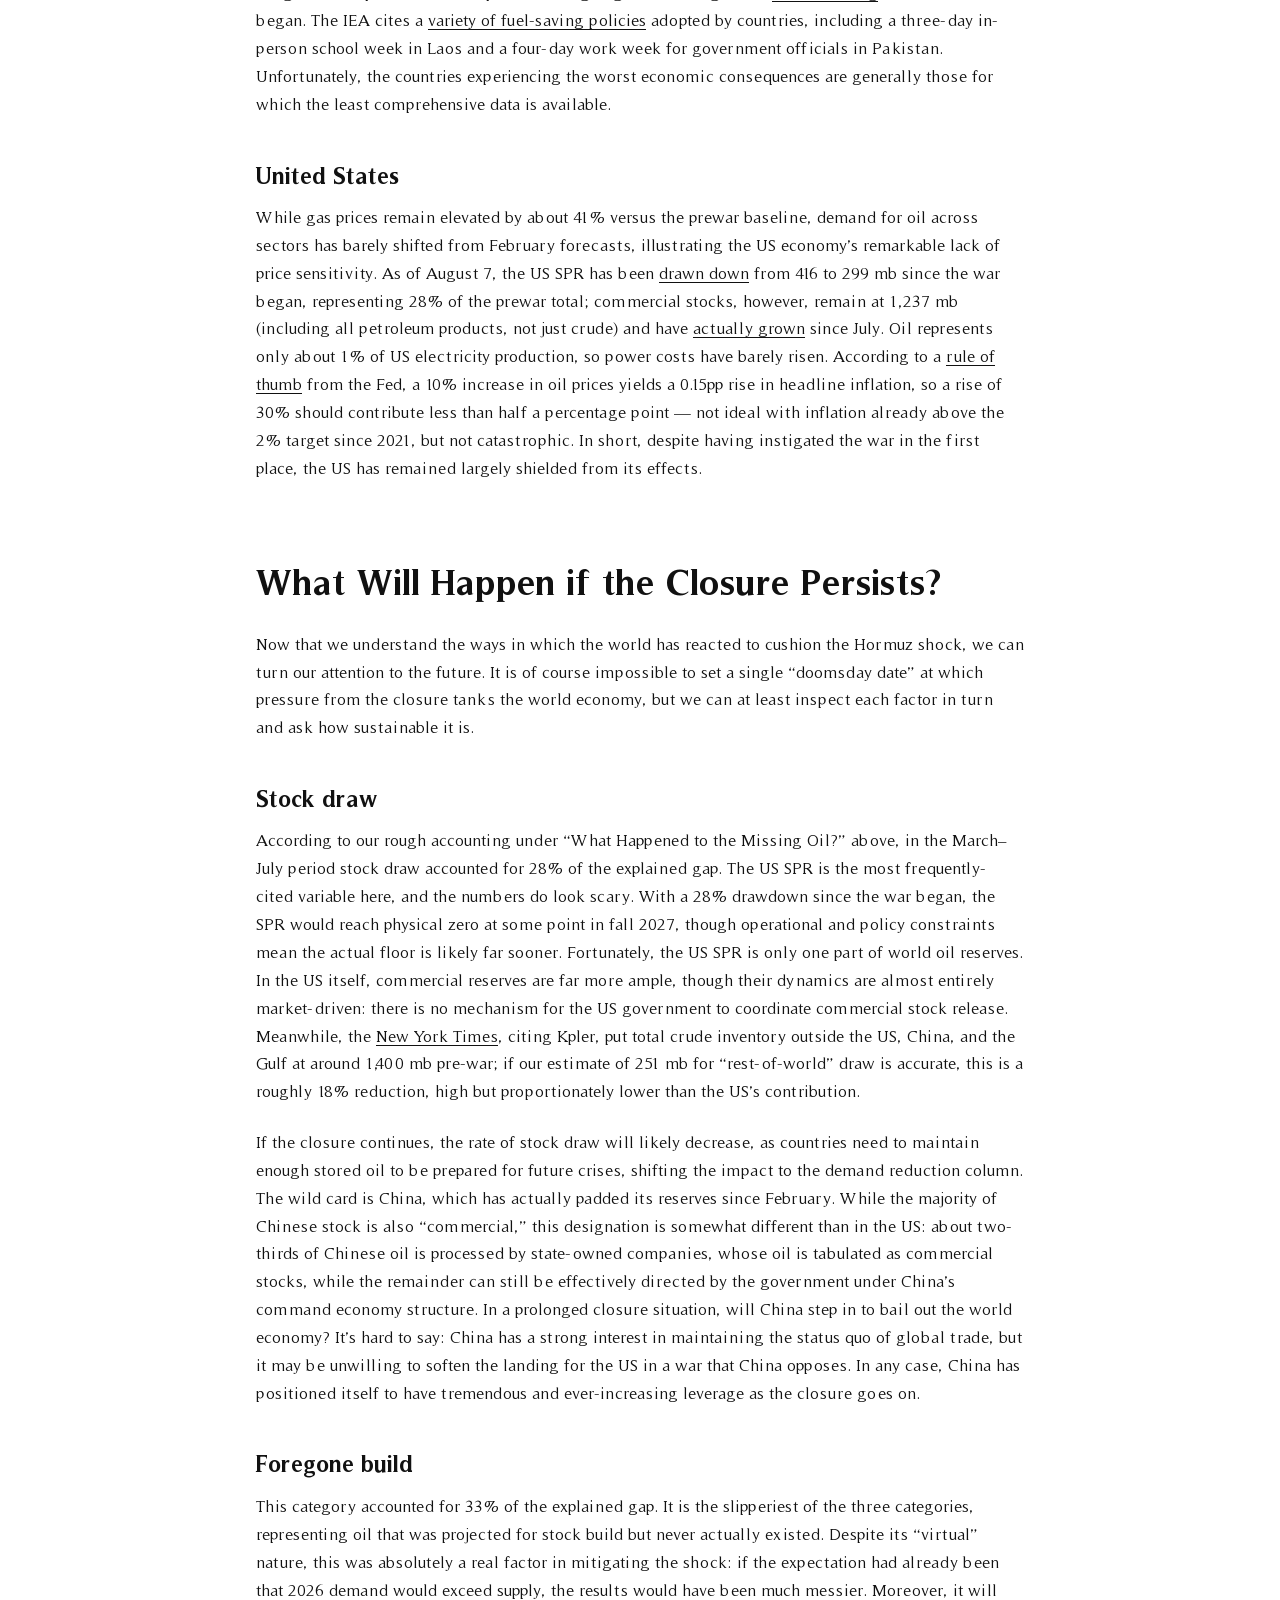
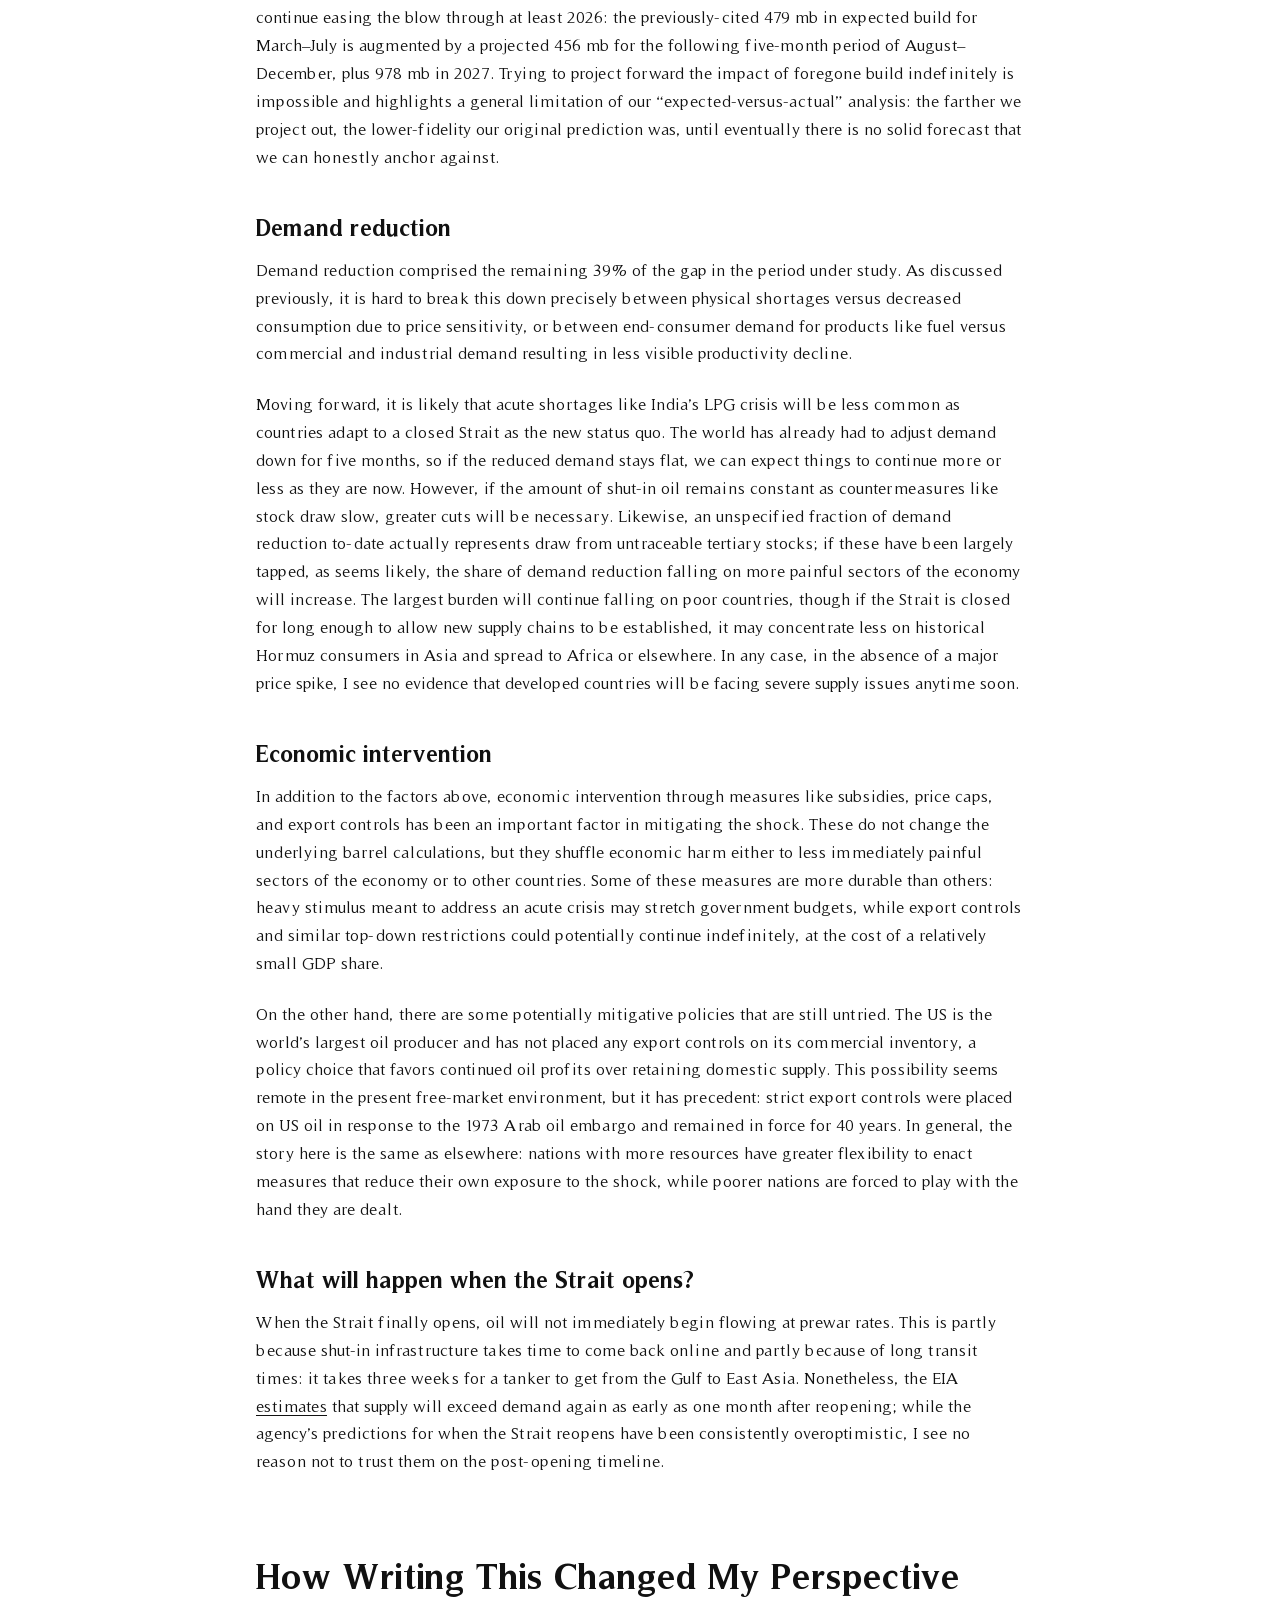
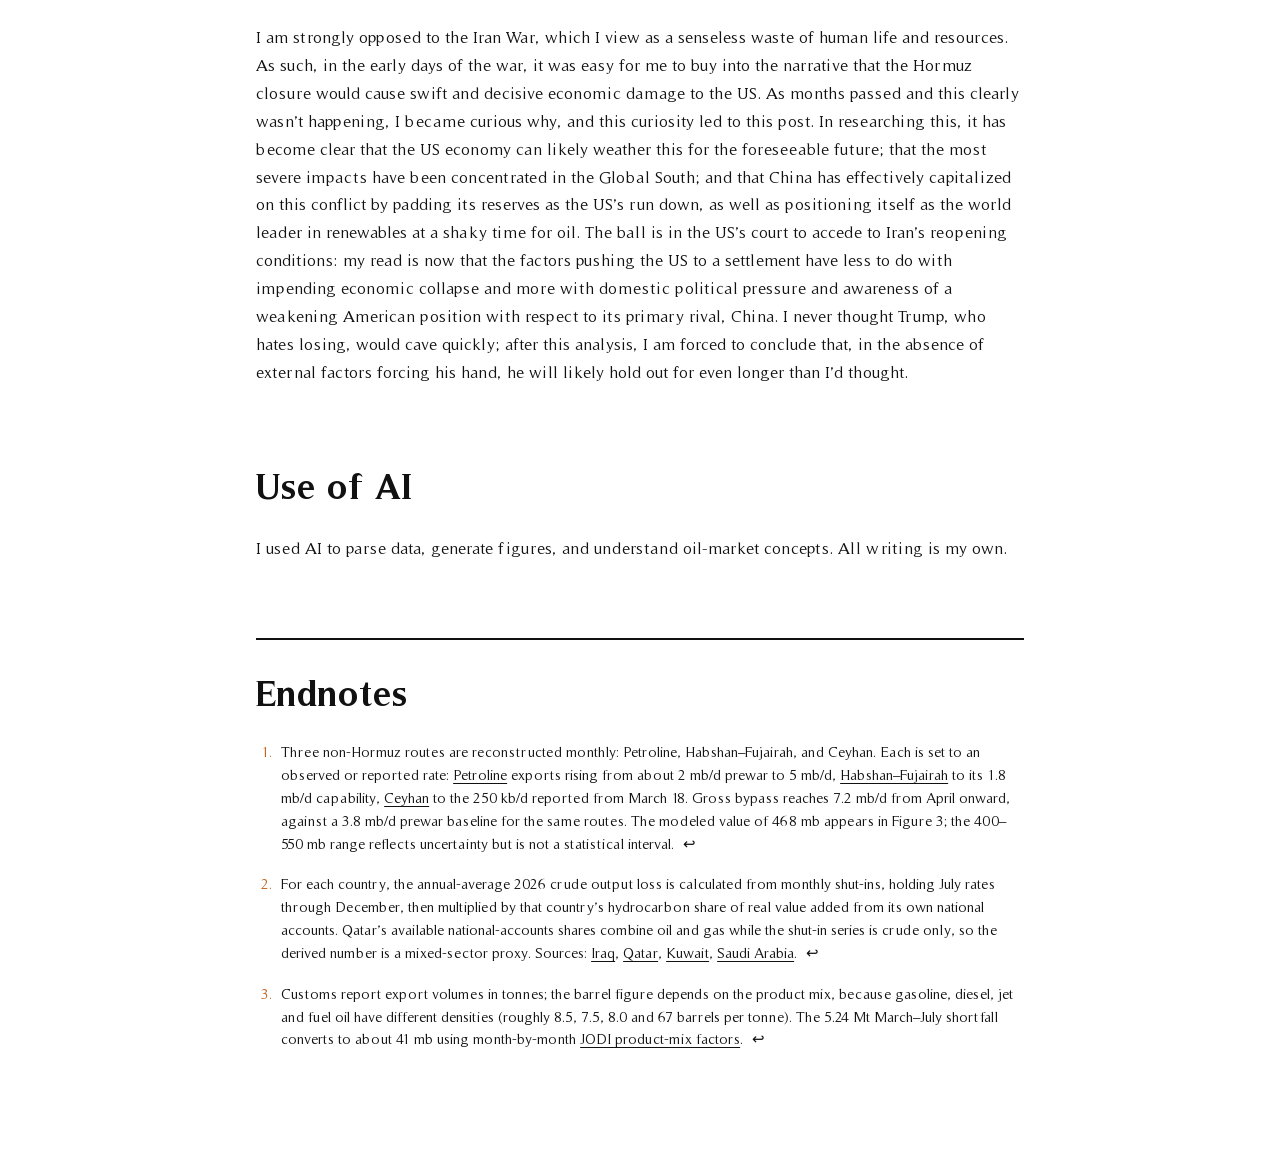
==== commit e3ac5cf9: "Add Hormuz post byline" ====
--- a/hormuz-oil-shock.html
+++ b/hormuz-oil-shock.html
@@ -24,7 +24,7 @@
       <article>
         <header class="article-header">
           <h1>How Is the World Handling the Hormuz Oil Shock?</h1>
-          <p class="article-meta"><time datetime="2026-08">August 2026</time></p>
+          <p class="article-meta">James Wedgwood · <time datetime="2026-08-26">August 26, 2026</time></p>
         </header>
 
         <div class="article-body">
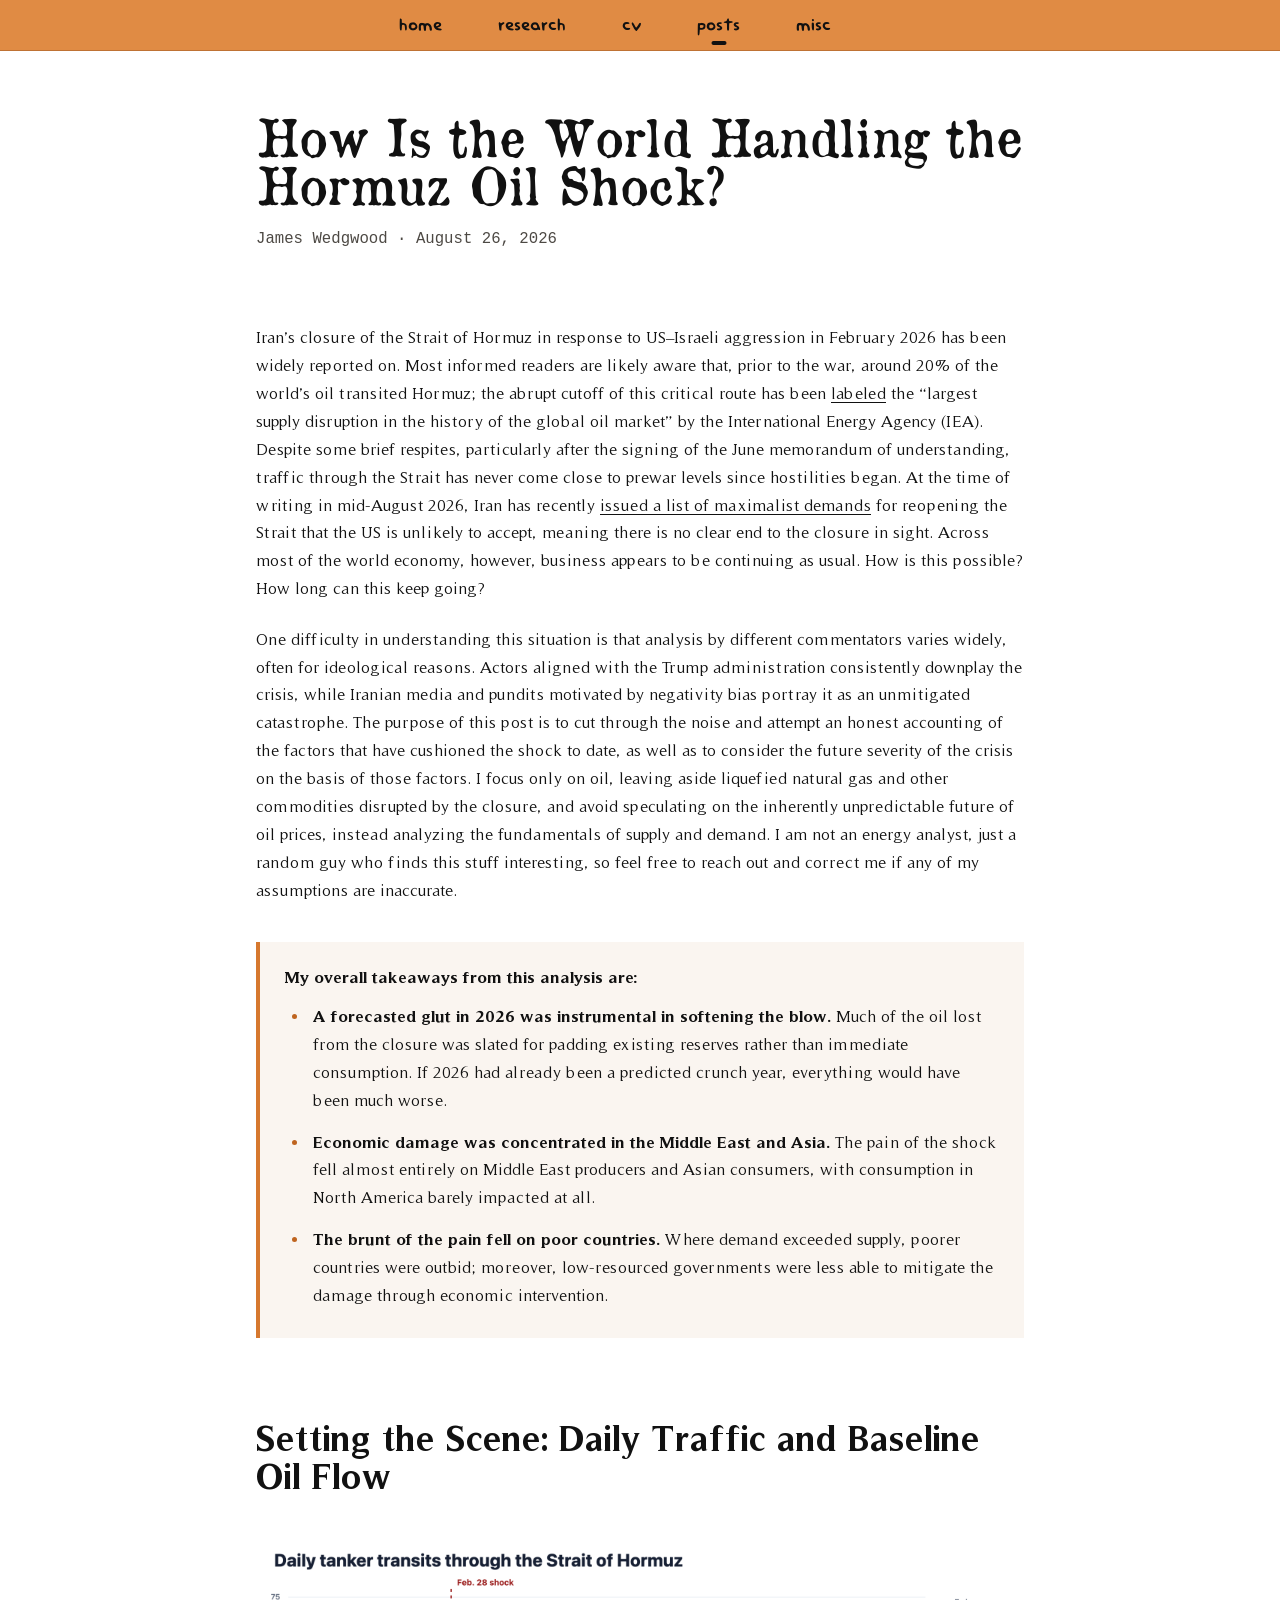
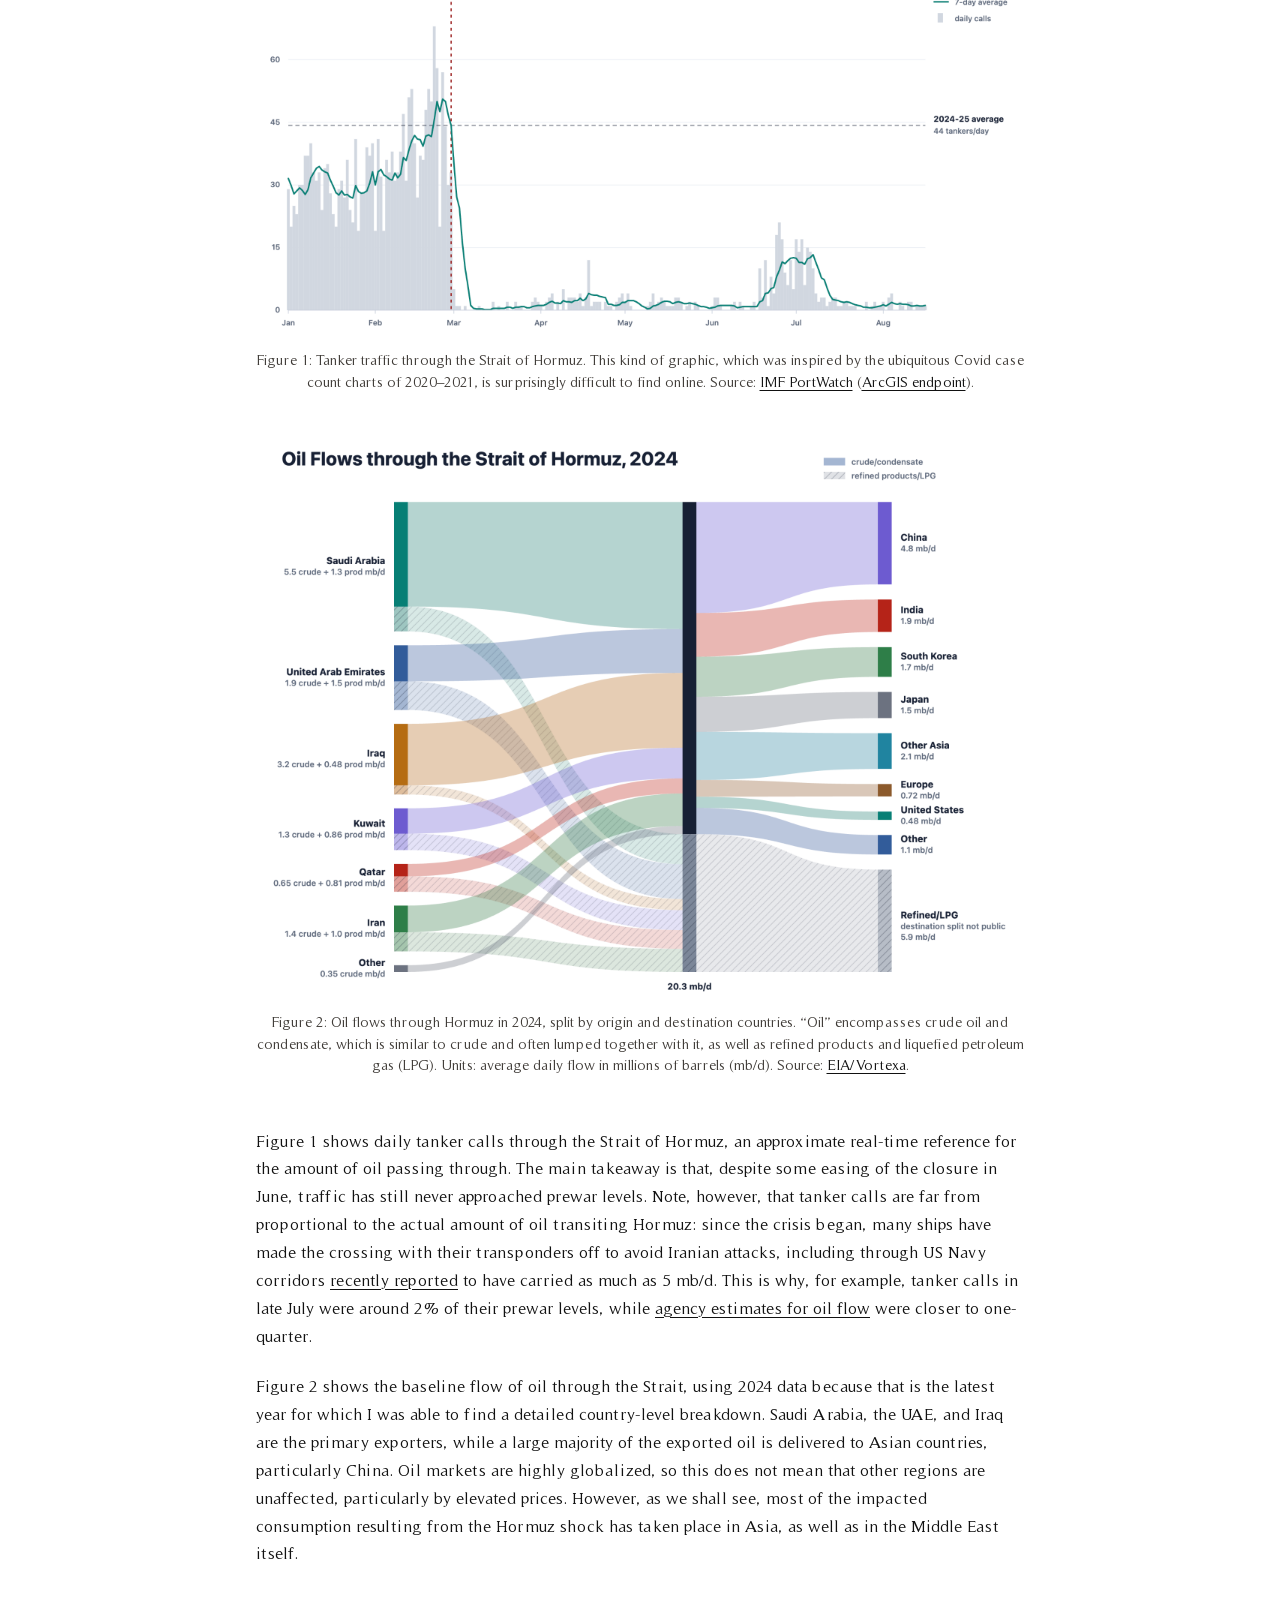
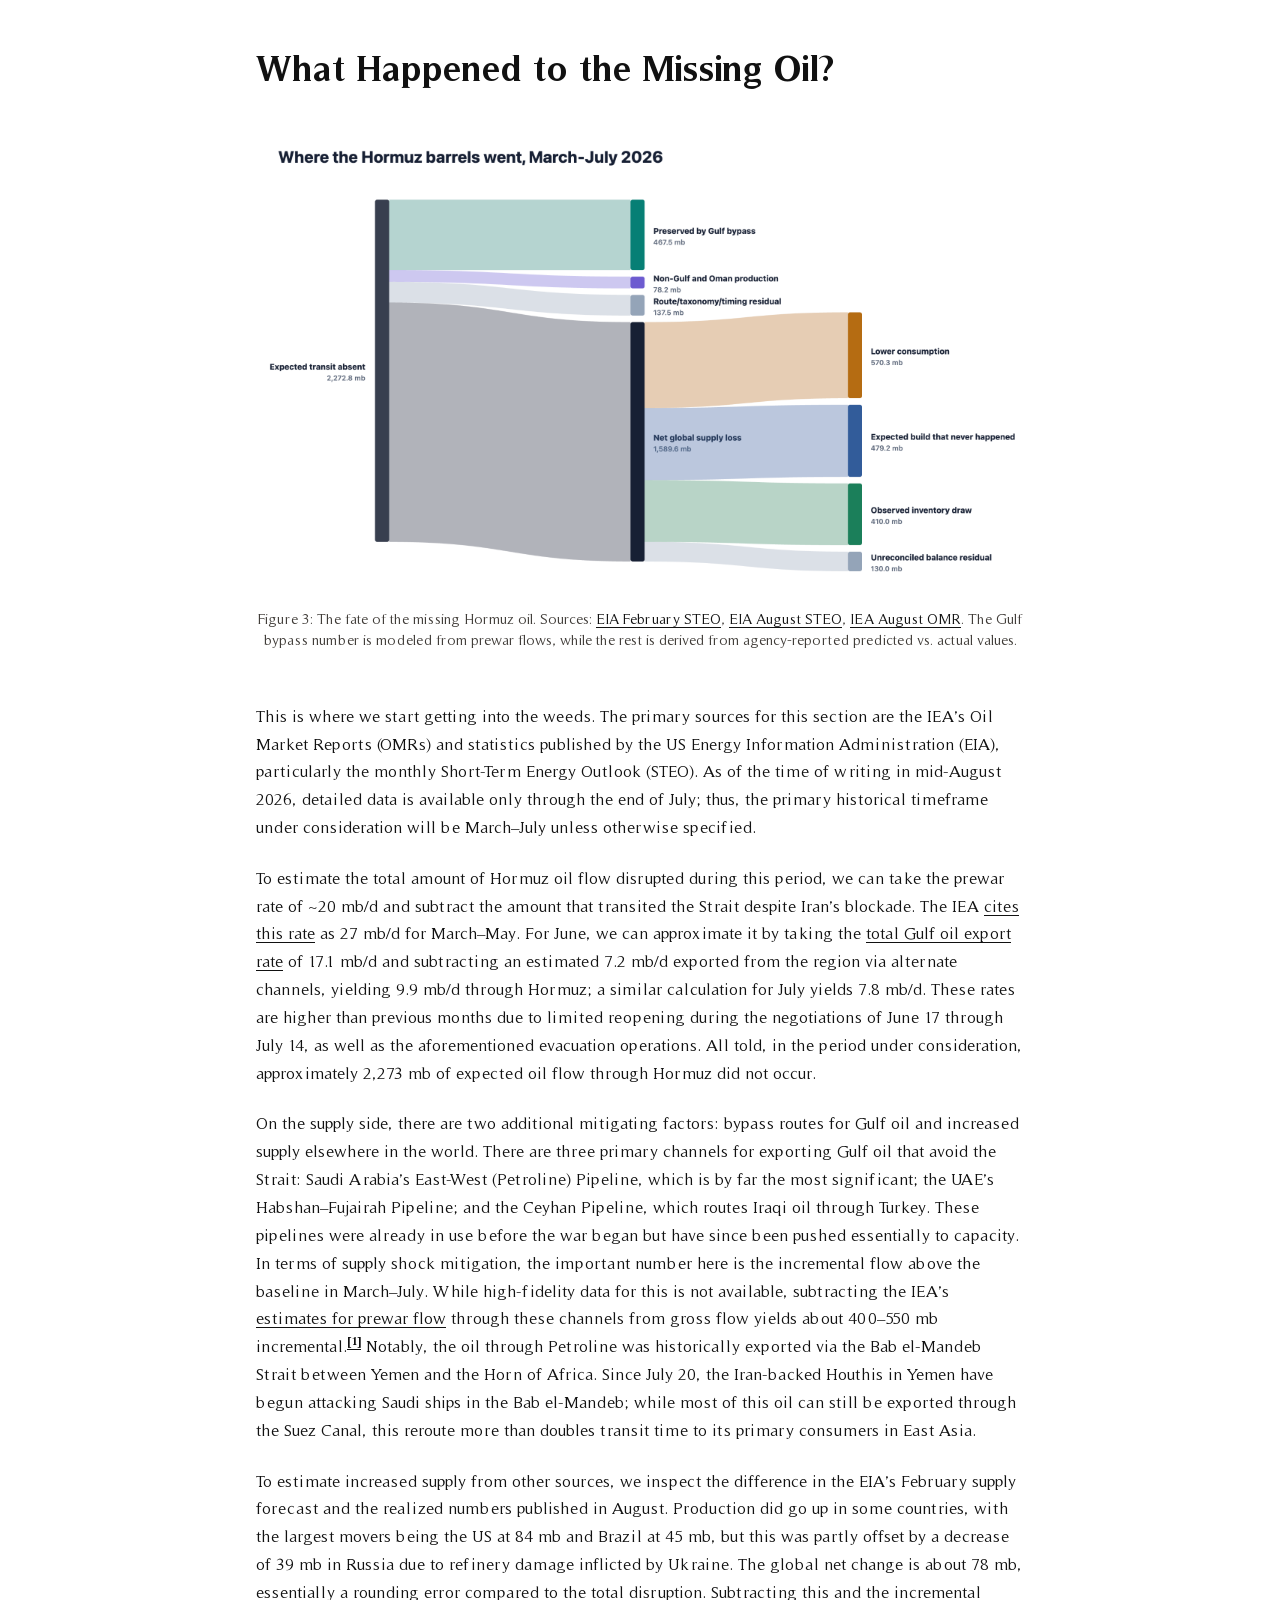
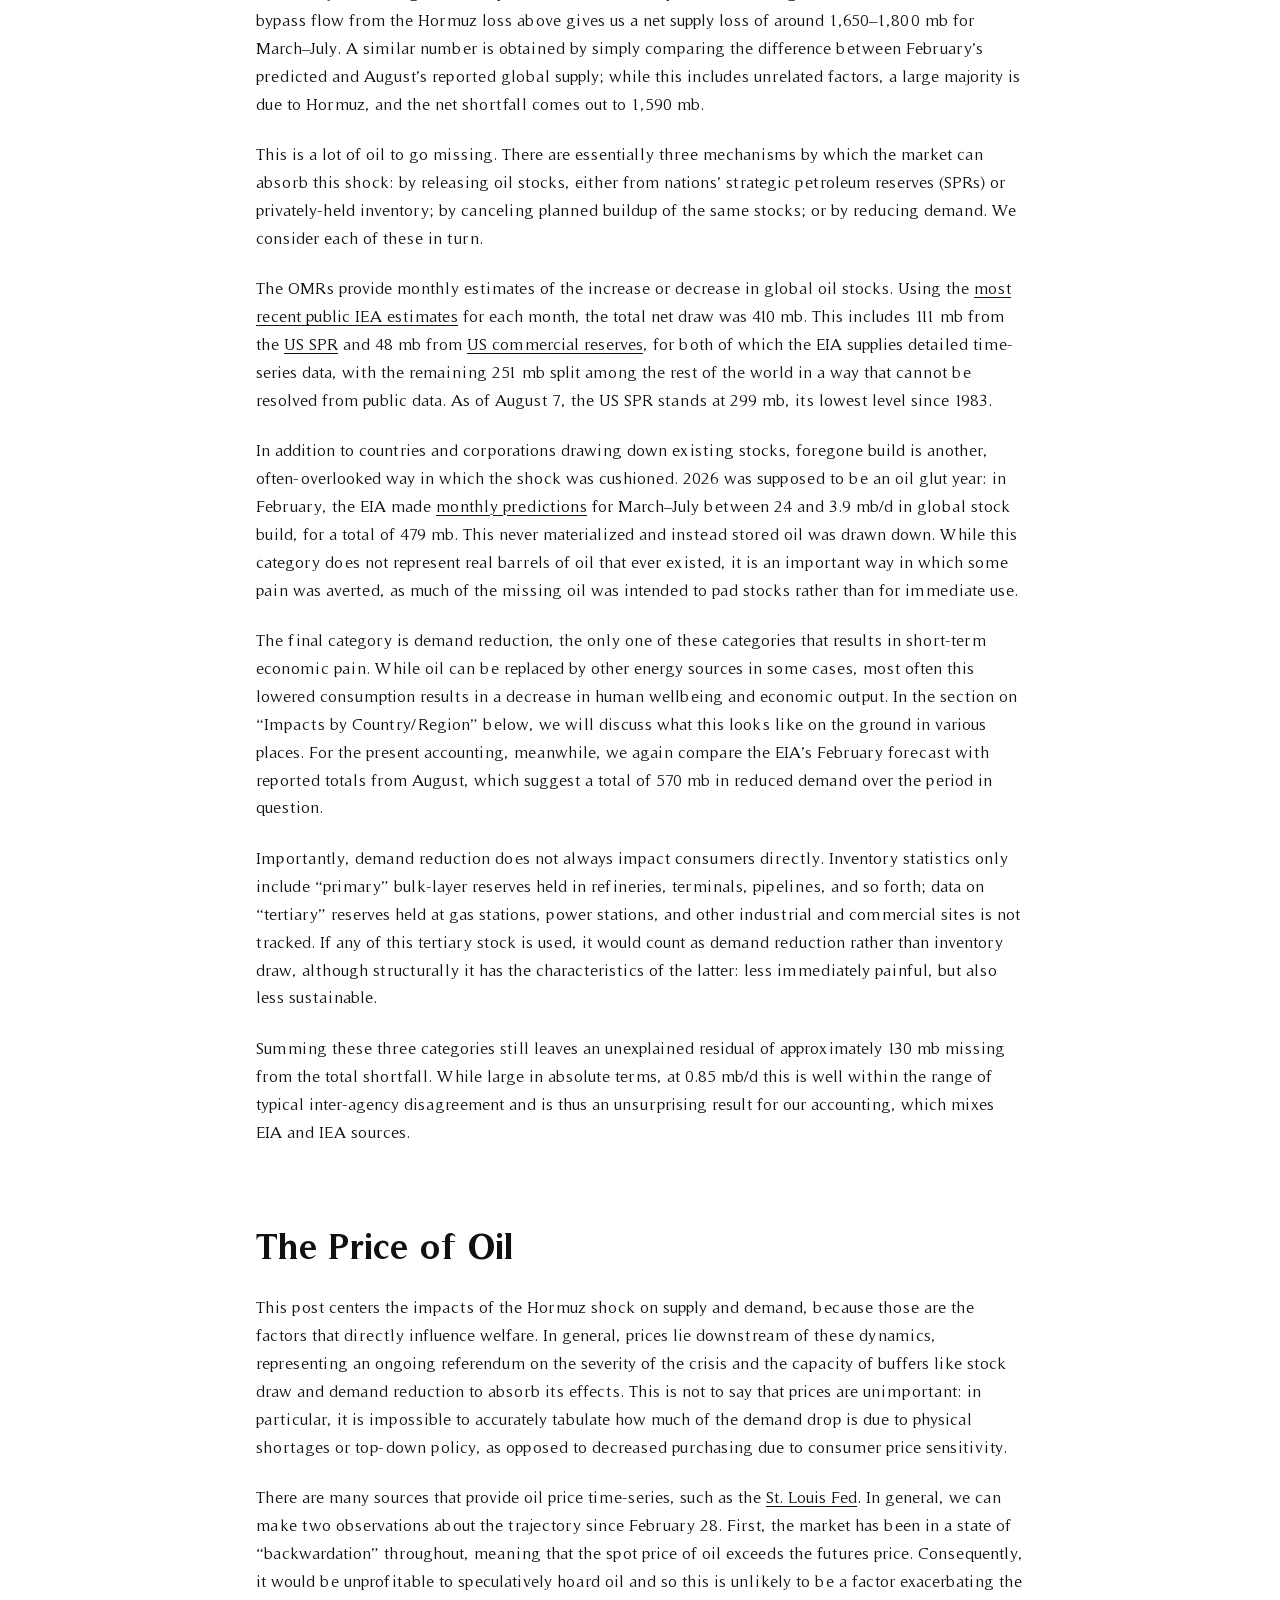
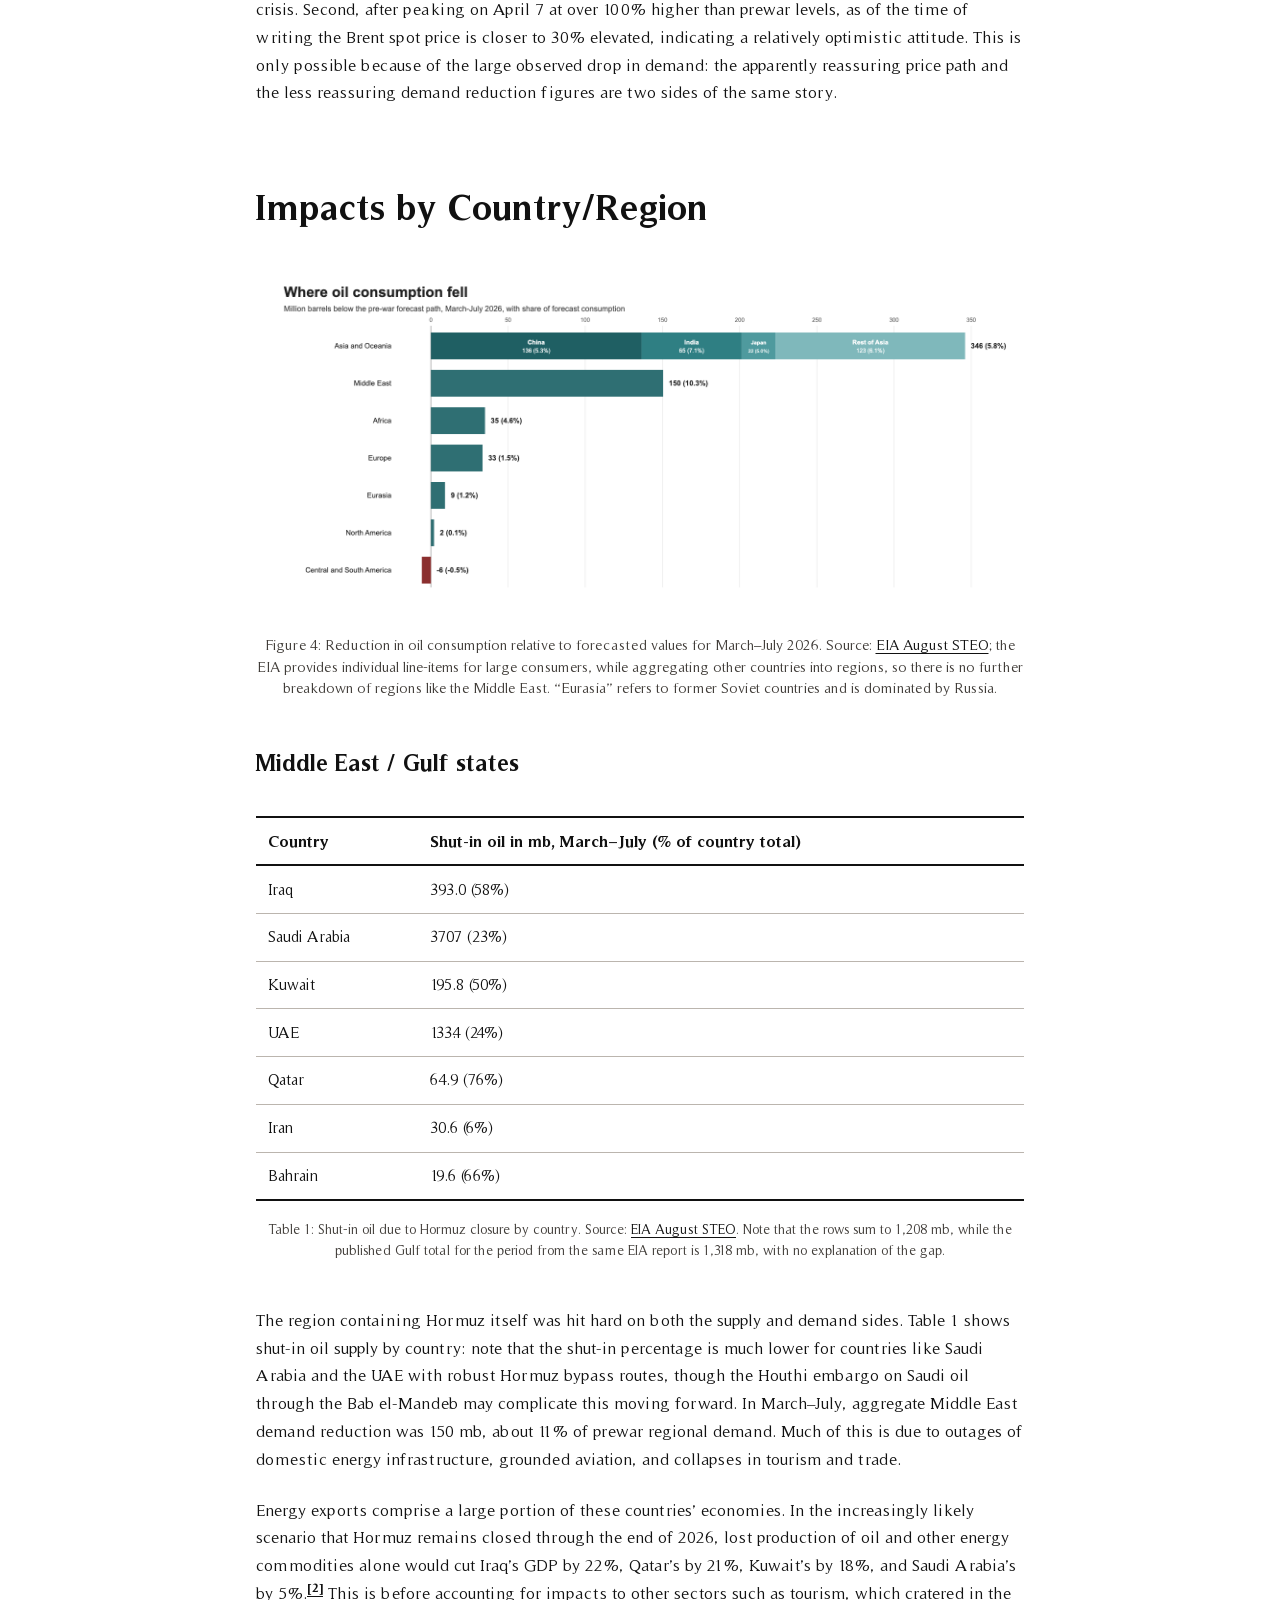
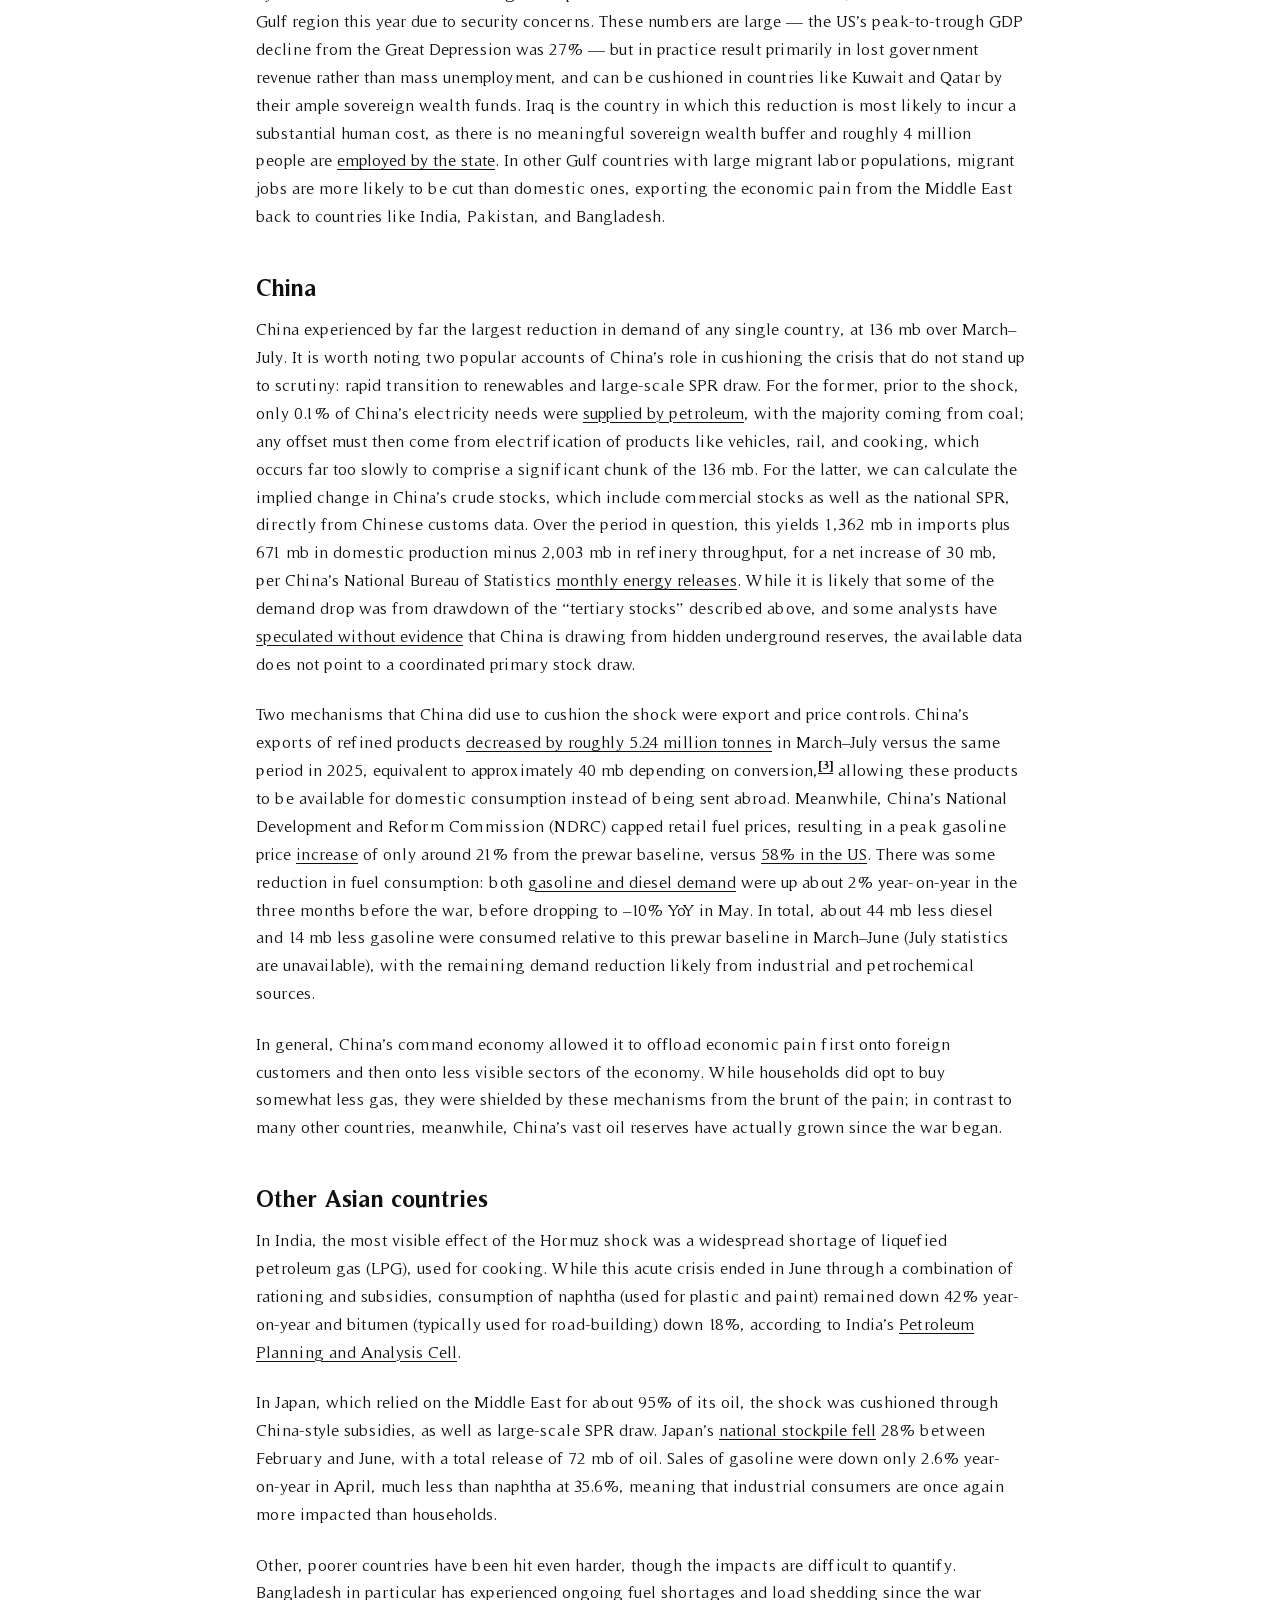
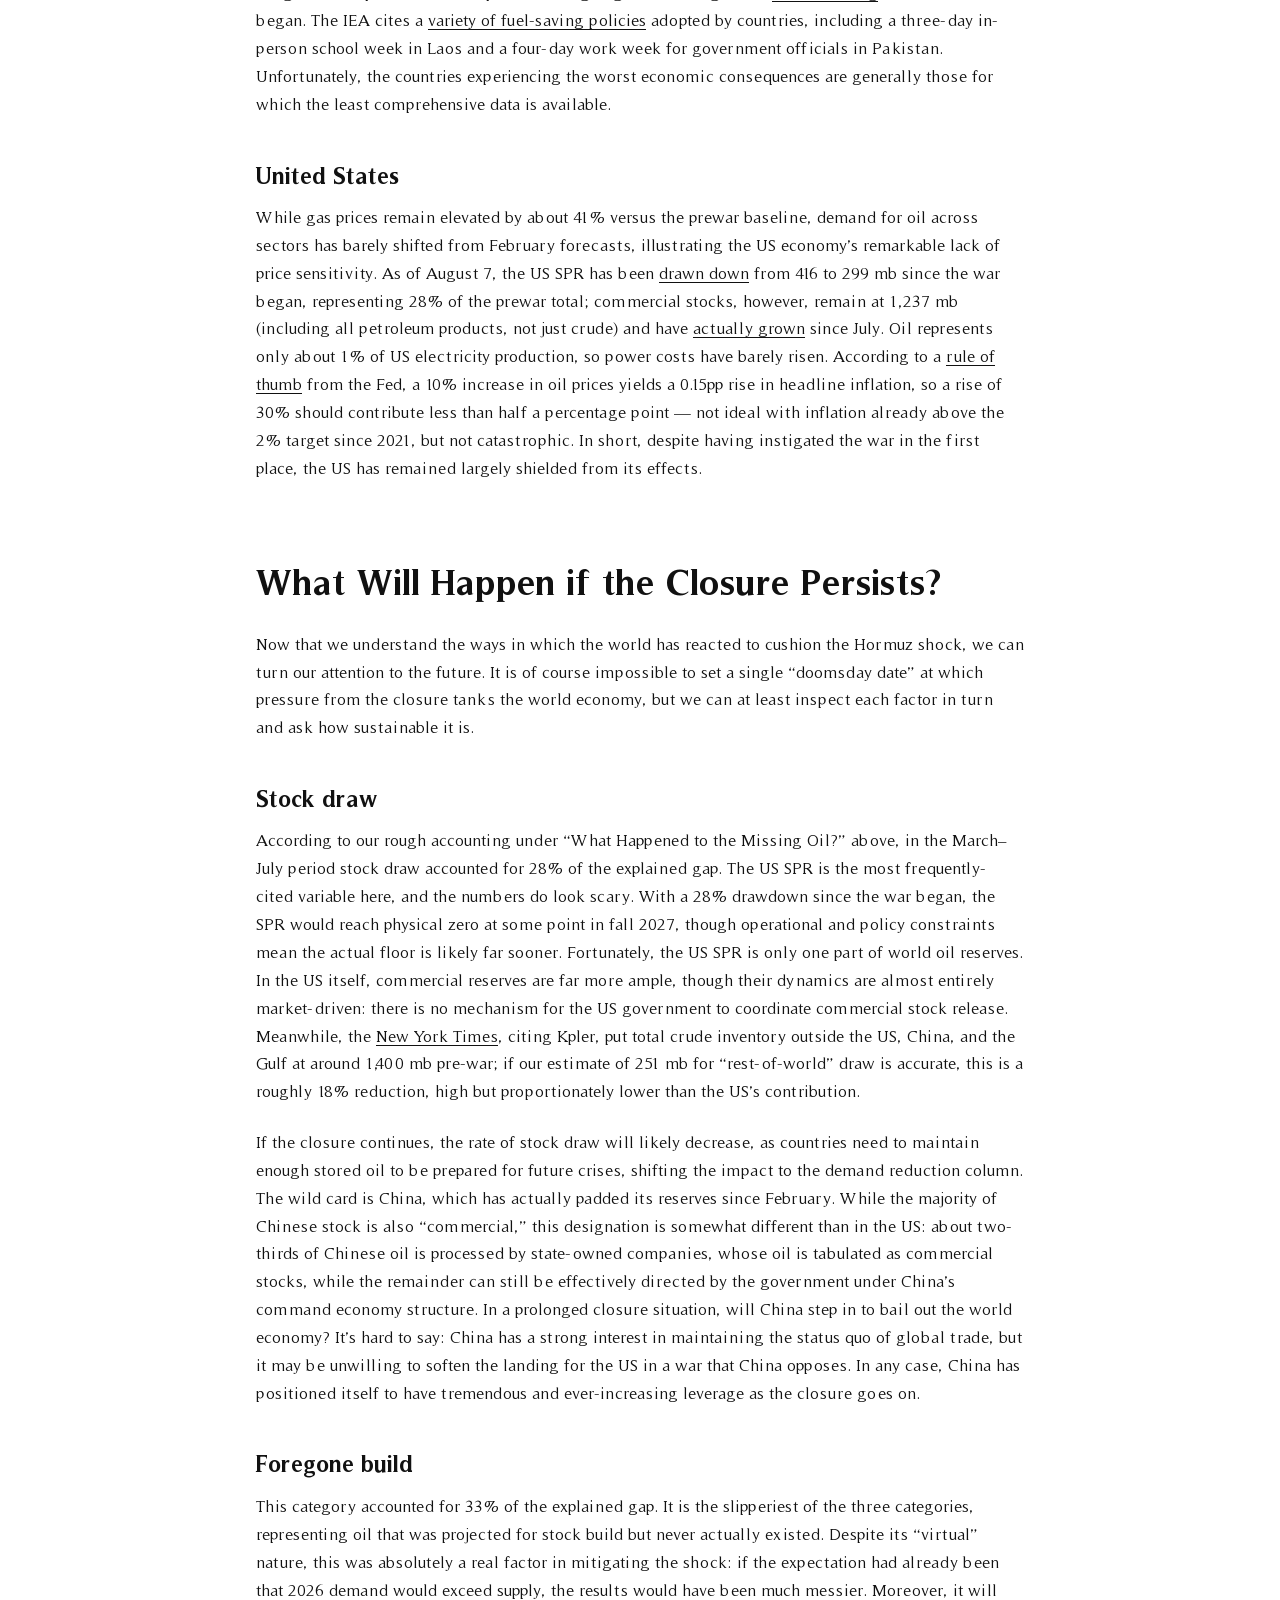
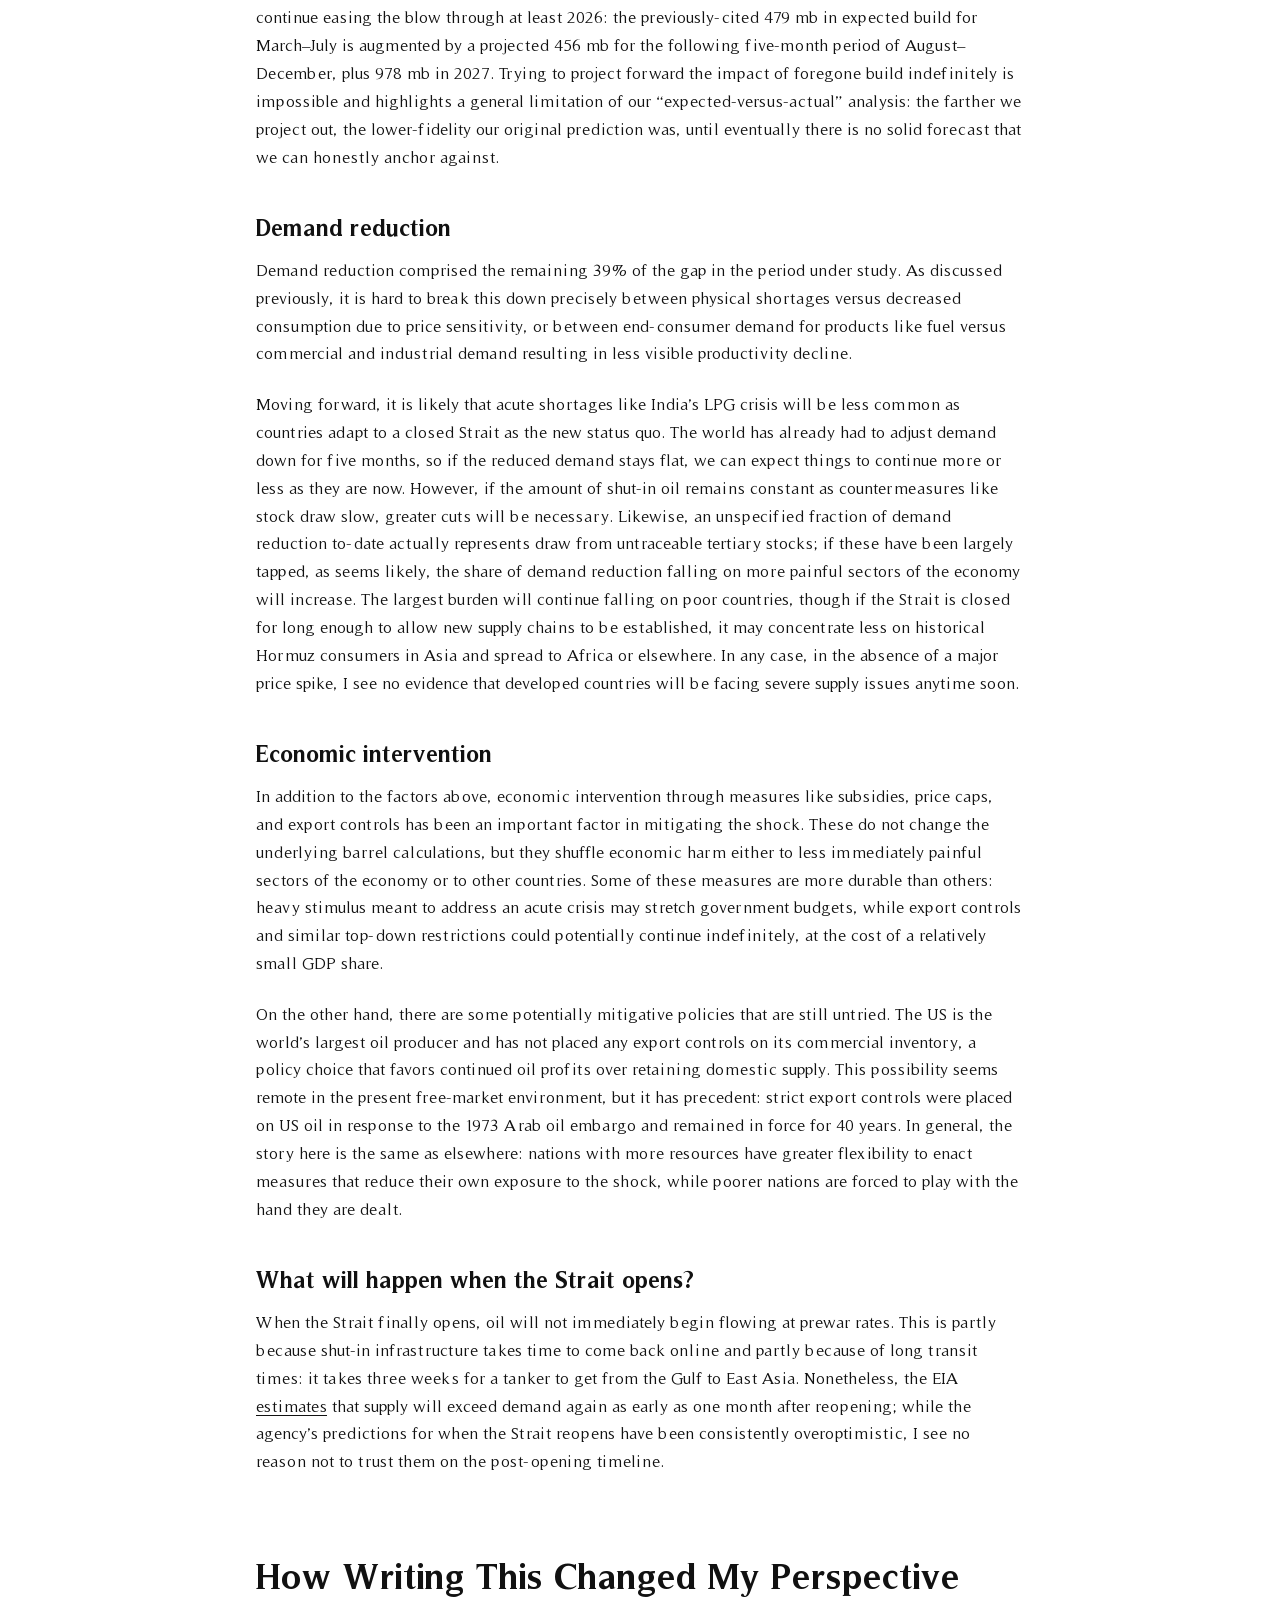
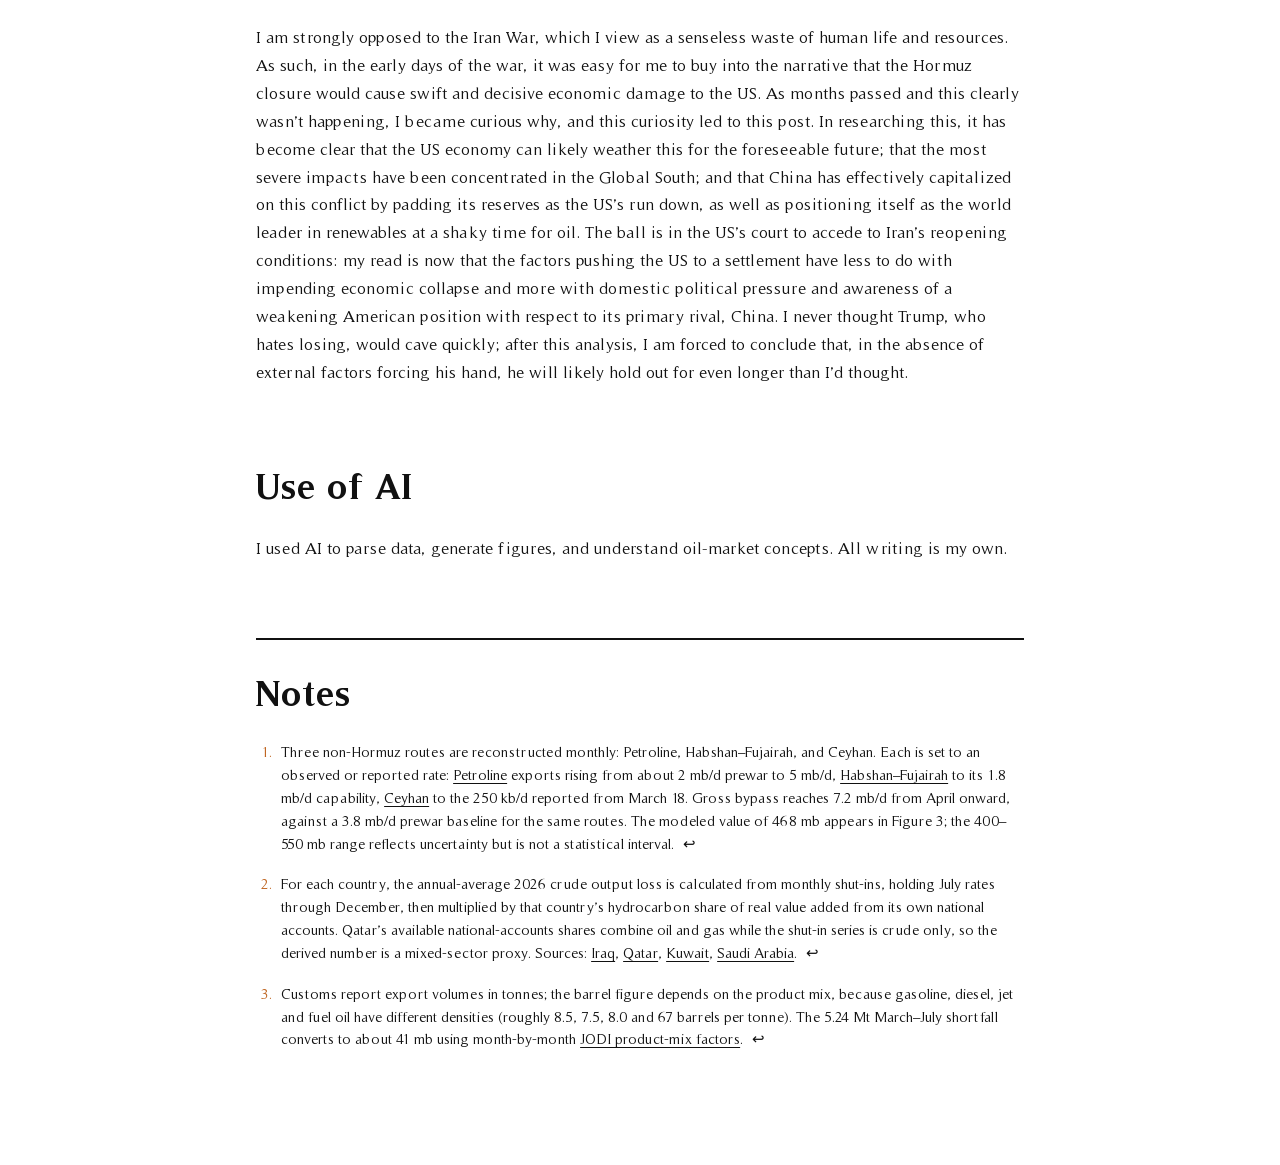
==== commit 4b0ea89d: "Update navigation and publication details" ====
--- a/hormuz-oil-shock.html
+++ b/hormuz-oil-shock.html
@@ -16,7 +16,7 @@
         <a class="nav-link glow-yellow" href="research.html">research</a>
         <a class="nav-link glow-pink" href="james-wedgwood-cv-2026-08.pdf" target="_blank" rel="noopener" type="application/pdf">cv</a>
         <a class="nav-link glow-orange" href="posts.html" aria-current="page">posts</a>
-        <a class="nav-link glow-green" href="languages.html">languages / ranch / etc</a>
+        <a class="nav-link glow-green" href="languages.html">misc</a>
       </nav>
     </header>
 
@@ -183,7 +183,7 @@
           <p>I used AI to parse data, generate figures, and understand oil-market concepts. All writing is my own.</p>
 
           <section class="endnotes" aria-labelledby="endnotes-title">
-            <h2 id="endnotes-title">Endnotes</h2>
+            <h2 id="endnotes-title">Notes</h2>
             <ol>
               <li id="note-1">Three non-Hormuz routes are reconstructed monthly: Petroline, Habshan–Fujairah, and Ceyhan. Each is set to an observed or reported rate: <a href="https://energy.economictimes.indiatimes.com/news/oil-and-gas/saudi-pipeline-pumping-7-million-bpd-of-oil-bypassing-hormuz/129876457?utm_source=chatgpt.com">Petroline</a> exports rising from about 2 mb/d prewar to 5 mb/d, <a href="https://www.iea.org/about/oil-security-and-emergency-ission/strait-of-hormuz">Habshan–Fujairah</a> to its 1.8 mb/d capability, <a href="https://www.thenationalnews.com/business/energy/2026/03/18/iraq-to-resume-oil-exports-via-turkeys-ceyhan-port-amid-regional-tensions/?utm_source=chatgpt.com">Ceyhan</a> to the 250 kb/d reported from March 18. Gross bypass reaches 7.2 mb/d from April onward, against a 3.8 mb/d prewar baseline for the same routes. The modeled value of 468 mb appears in Figure 3; the 400–550 mb range reflects uncertainty but is not a statistical interval. <a class="endnote-back" href="#note-ref-1" aria-label="Back to endnote 1 reference">↩</a></li>
               <li id="note-2">For each country, the annual-average 2026 crude output loss is calculated from monthly shut-ins, holding July rates through December, then multiplied by that country’s hydrocarbon share of real value added from its own national accounts. Qatar’s available national-accounts shares combine oil and gas while the shut-in series is crude only, so the derived number is a mixed-sector proxy. Sources: <a href="https://cbi.iq/static/uploads/up/file-177269103623349.pdf">Iraq</a>, <a href="https://www.npc.qa/en/statistics/Statistical%20Releases/Economic/National%20Accounts/GDP/Qatar%20Annual%20Gross%20Domestic%20Product%20by%20Economic%20Activity%20En%20V5.pdf">Qatar</a>, <a href="https://www.csb.gov.kw/Pages/Statistics_en?ID=80&amp;ParentCatID=3">Kuwait</a>, <a href="https://www.stats.gov.sa/documents/20117/2435267/Annual_National_Accounts_Publication_2024_EN.pdf_fixed_8631783/770f9e7b-444a-5d5e-5b75-f6825f2668d0">Saudi Arabia</a>. <a class="endnote-back" href="#note-ref-2" aria-label="Back to endnote 2 reference">↩</a></li>
